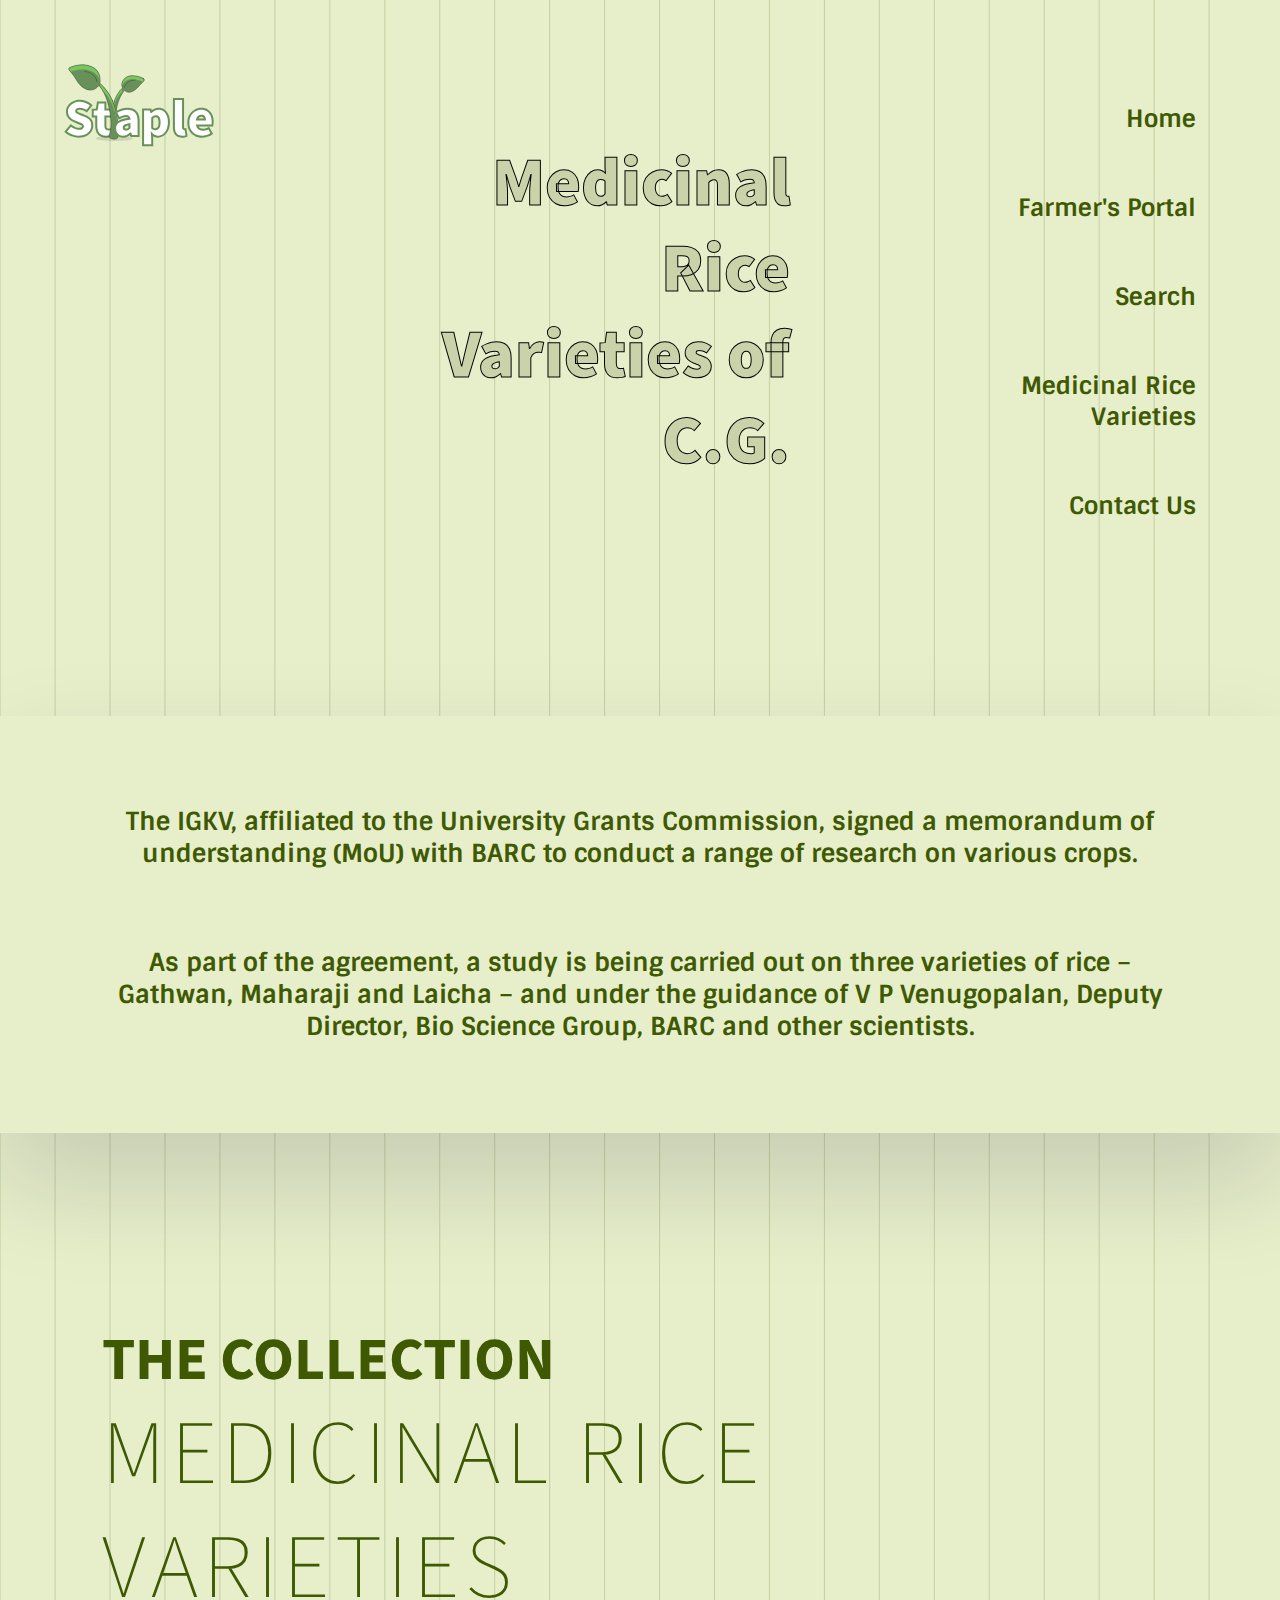
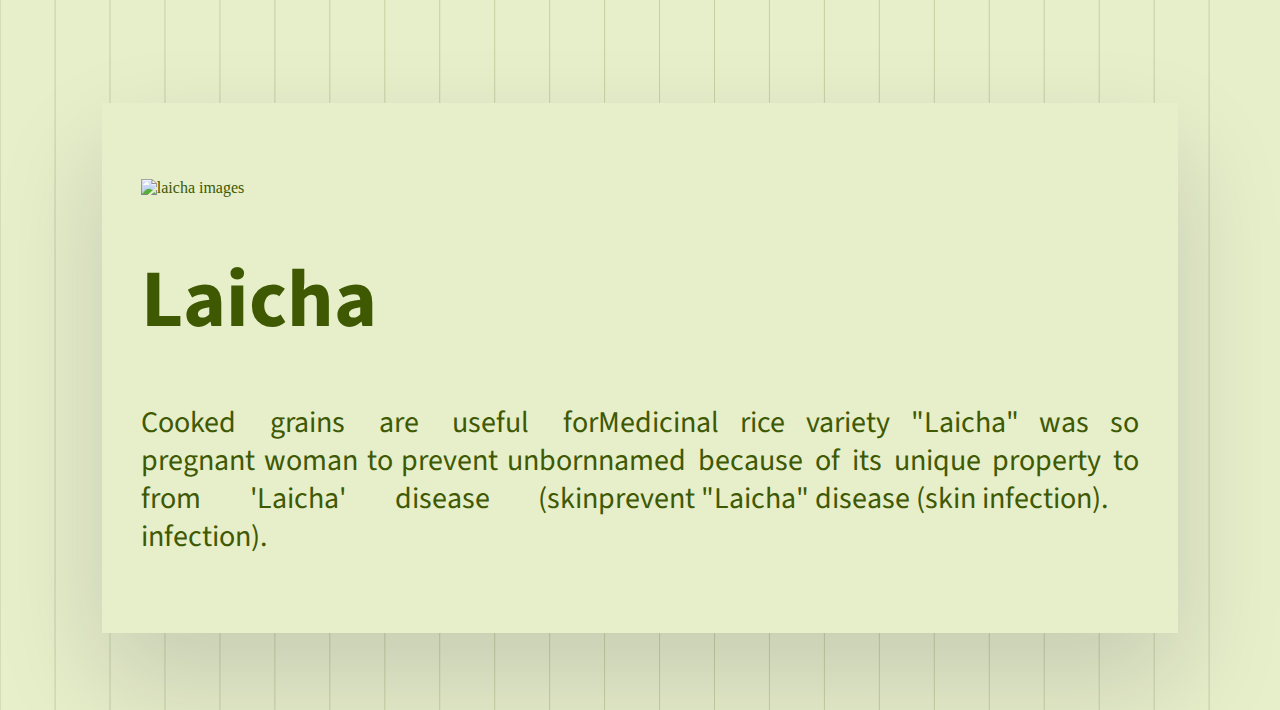
==== med-rice.html @ e038e4e7 "med-rice page working" ====
<!DOCTYPE html>
<html lang="en">
  <head>
    <meta charset="UTF-8" />
    <meta http-equiv="X-UA-Compatible" content="IE=edge" />
    <meta name="viewport" content="width=device-width, initial-scale=1.0" />
    <title>Medicinal Rice Varieties | Staple</title>
    <link rel="stylesheet" href="style.css" />
    <style>
      body {
        background: url(/images/med-rice-line-bg.svg);
        background-color: #e6eeca;
        background-size: 1210px;
        background-repeat: no-repeat;
      }
      main {
        background: url(images/med-rice-bg.jpeg);
        background-repeat: no-repeat;
        background-position-x: left;
        background-size: 700px 581px;
      }
      section:not(.med-rice-header, .med-rice-sec2) {
        background-color: #e6eeca;
      }
    </style>
  </head>
  <body>
    <main>
      <section class="med-rice-header">
        <img src="images/main-icon.svg" alt="main-icon" />
        <h1>Medicinal Rice Varieties of C.G.</h1>
        <nav class="med-rice-nav">
          <ul>
            <li><a href="#">Home</a></li>
            <li><a href="#">Farmer's Portal</a></li>
            <li><a href="#">Search</a></li>
            <li><a href="#">Medicinal Rice Varieties</a></li>
            <li><a href="#">Contact Us</a></li>
          </ul>
        </nav>
      </section>
      <section class="med-rice-sec1">
        <p>
          The IGKV, affiliated to the University Grants Commission, signed a
          memorandum of understanding (MoU) with BARC to conduct a range of
          research on various crops.
        </p>
        <p>
          As part of the agreement, a study is being carried out on three
          varieties of rice – Gathwan, Maharaji and Laicha – and under the
          guidance of V P Venugopalan, Deputy Director, Bio Science Group, BARC
          and other scientists.
        </p>
      </section>
      <section class="med-rice-sec2">
        <h3>The Collection</h3>
        <h2>Medicinal Rice Varieties</h2>
      </section>
      <article class="rice-collection">
        <img src="images/laicha.svg" alt="laicha images" style="max-width: 730px;"/>
        <h4>Laicha</h4>
        <div>
          <p>
            Cooked grains are useful for pregnant woman to prevent unborn from
            'Laicha' disease (skin infection).
          </p>
          <p>
            Medicinal rice variety "Laicha" was so named because of its unique
            property to prevent "Laicha" disease (skin infection).
          </p>
        </div>
      </article>

    </main>
  </body>
</html>
---- style.css ----
@import url("https://fonts.googleapis.com/css2?family=Sintony:wght@400;700&family=Source+Sans+Pro:wght@200;300;400;600;700;900&display=swap");

/* font-family: 'Sintony', sans-serif;
font-family: 'Source Sans Pro', sans-serif; */

:root {
  --text-color: #3e5902;
  --cream-bg: #eddbba;
  --text-font-sans-pro: "Source Sans Pro", sans-serif;
  --text-font-sintony: "Sintony", sans-serif;
  --green-bg: #cad2aa;
  --light-green-bg: #e6eeca;
}

* {
  margin: 0;
  padding: 0;
}

html {
  box-sizing: border-box;
  color: var(--text-color);
  overflow-x: hidden;
  scroll-behavior: smooth;
}

header {
  background-image: url(https://images.unsplash.com/photo-1621394988863-117a9fc6e77f?ixlib=rb-1.2.1&ixid=MnwxMjA3fDB8MHxwaG90by1wYWdlfHx8fGVufDB8fHx8&auto=format&fit=crop&w=1032&q=80);
  background-repeat: no-repeat;
  background-size: cover;
  background-position: center;
  padding: 70px 85px;
  margin-bottom: 5%;
}

.header {
  background: linear-gradient(
    152.97deg,
    rgba(255, 255, 255, 0.2) 0%,
    rgba(255, 255, 255, 0) 100%
  );
  backdrop-filter: blur(21px);
  border-radius: 16px;
  display: flex;
  justify-content: space-around;
  padding-left: 38px;
  padding-right: 0;
  align-items: flex-start;
}

.main-icon {
  flex-grow: 0.5;
  padding: 50px 30px;
}

.main-text {
  flex-grow: 4;
  align-self: center;
  margin: 0 auto;
}

.index-nav {
  background: linear-gradient(
    152.97deg,
    rgba(255, 255, 255, 0.2) 0%,
    rgba(255, 255, 255, 0) 100%
  );
  backdrop-filter: blur(21px);
  border-radius: 16px;
  flex-grow: 1;
  width: 207px;
  justify-items: right;
}

.index-nav ul,
.med-rice-nav ul,
.portal-header nav ul {
  display: grid;
  list-style: none;
  grid-gap: 58px;
  text-align: right;
  padding: 40px 20px 40px 0;
}

.index-nav a,
.med-rice-nav a,
.portal-header a {
  text-decoration: none;
  color: #ffffff;
  font-family: var(--text-font-sintony);
  font-style: normal;
  font-weight: 700;
  font-size: 23.5576px;
  line-height: 31px;
}

.index-nav a:hover,
.med-rice-nav a:hover,
.portal-header a:hover {
  font-size: 25px;
}

.index-sec-1 {
  font-family: var(--text-font-sintony);
  font-style: normal;
  font-weight: 700;
  font-size: 24.7231px;
  line-height: 32px;
  text-align: center;
  background: url(images/cg-map.svg);
  background-repeat: no-repeat;
  background-size: contain;
  background-position: 712px;
  padding: 15% 10%;
  margin-bottom: 10%;
}

.index-sec-1 p {
  padding: 3%;
  max-width: 800px;
}

.index-sec-2 {
  display: flex;
  justify-content: space-between;
  background-color: var(--cream-bg);
  padding: 5%;
  padding-right: 2%;
  font-family: var(--text-font-sans-pro);
}

.index-sec-2 div:first-child {
  padding-right: 5%;
}

.index-sec-2 h2 {
  font-style: normal;
  font-weight: 700;
  font-size: 60px;
  line-height: 75px;
  text-transform: uppercase;
}

.index-sec-2 h3 {
  font-style: normal;
  font-weight: 200;
  font-size: 100px;
  line-height: 126px;
  letter-spacing: 0.06em;
  text-transform: uppercase;
}

.index-sec-2 p {
  font-style: normal;
  font-weight: 300;
  font-size: 30px;
  line-height: 38px;
  text-align: justify;
  padding-top: 10%;
  max-width: 450px;
}

img[alt="benefits"] {
  min-width: 500px;
  height: auto;
  width: 100%;
}

img[alt="rice-bowl"] {
  position: absolute;
  top: 190px;
  left: 170px;
  width: 264px;
  height: auto;
  /* 
    use this with media queries
    top: 140px;
    left: 110px;
    width: 264px;
    height: auto; */
  animation-name: float;
  animation-timing-function: ease-in-out;
  animation-duration: 3s;
  animation-iteration-count: infinite;
}

@keyframes float {
  0% {
    transform: translate(0, 0px);
  }

  50% {
    transform: translate(0, 15px);
  }

  100% {
    transform: translate(0, -0px);
  }
}

.index-sec-2 div:last-child {
  position: relative;
}

.index-sec-3 {
  background-color: var(--cream-bg);
  font-family: var(--text-font-sans-pro);
  padding: 5% 0 10% 0;
}

.index-sec-3 div:first-child {
  background: url(images/med-rice-intro.svg);
  background-repeat: no-repeat;
  background-position-x: center;
  margin: auto;
  max-width: 787px;
  background-color: rgba(255, 255, 255, 0.2);
  display: grid;
  grid-gap: 50px;
  margin-bottom: 184px;
}

.index-sec-3 div:last-child {
  background: url(images/bhaji-intro.svg);
  background-repeat: no-repeat;
  background-position-x: right;
  background-position-y: bottom;
  background-size: contain;
  margin: auto;
  max-width: 787px;
  background-color: rgba(255, 255, 255, 0.2);
  display: grid;
  grid-gap: 50px;
}

.index-sec-3 div:first-child p:first-child {
  font-style: normal;
  font-weight: 700;
  font-size: 24.72px;
  line-height: 32px;
  text-align: center;
  font-family: var(--text-font-sintony);
  padding: 0 5%;
  padding-top: 800px;
}

.index-sec-3 div:last-child p:first-child {
  font-style: normal;
  font-weight: 700;
  font-size: 25px;
  line-height: 31px;
  text-align: center;
  max-width: 405px;
  font-family: var(--text-font-sans-pro);
  padding: 0 5%;
  padding-top: 116px;
}

.index-sec-3 div:first-child p:nth-child(2) {
  font-style: normal;
  font-weight: 700;
  font-size: 25px;
  line-height: 31px;
  text-align: center;
  font-family: var(--text-font-sans-pro);
  padding: 100px 8% 130px 8%;
}

.index-sec-3 div:last-child p:nth-child(2) {
  font-style: normal;
  font-weight: 700;
  font-size: 25px;
  line-height: 31px;
  max-width: 305px;
  text-align: center;
  font-family: var(--text-font-sans-pro);
  padding: 82px 5% 130px 5%;
}

.index-sec-3-btn {
  margin: auto;
  padding-bottom: 130px;
}

.index-sec-3-btn button:hover {
  cursor: pointer;
  opacity: 80%;
}

.index-sec-3-btn button,
.index-sec-4 button,
.index-sec-5 button {
  font-style: normal;
  font-weight: 700;
  font-size: 25px;
  line-height: 31px;
  text-align: center;
  font-family: var(--text-font-sans-pro);
  color: #d9c5a0;
  background: var(--text-color);
  border: 1px solid #000000;
  border-radius: 66px;
  padding: 20px 30px;
}

.index-sec-4 {
  background: url(images/portal-intro.svg);
  background-color: var(--green-bg);
  background-repeat: no-repeat;
  background-position: center;
  background-size: contain;
  border-top: 79px solid #cad2aa;
  border-bottom: 97px solid #cad2aa;
}

.index-sec-4 div {
  background-color: var(--light-green-bg);
  width: fit-content;
  margin-left: 8%;
  margin-top: 20%;
  height: 353px;
}

.index-sec-4 h6 {
  font-style: normal;
  font-weight: 700;
  font-size: 70.8px;
  line-height: 89px;
  text-align: center;
  font-family: var(--text-font-sans-pro);
  padding: 52px 49px 20px 49px;
  max-width: 292px;
}

.index-sec-4 a {
  margin: auto;
  margin-bottom: 37px;
}

.index-sec-4-btn button:hover {
  opacity: 80%;
  cursor: pointer;
}

.index-sec-4-btn {
  padding-left: 135px;
}

.vl {
  border-left: 1px solid black;
  height: 190px;
  position: relative;
  left: 50%;
  margin-left: -3px;
  top: 0;
}

.index-sec-5 {
  margin: auto;
  padding: 0 10%;
}

.index-sec-5 h5 {
  font-style: normal;
  font-family: var(--text-font-sans-pro);
  text-align: center;
  padding: 5% 0;
  font-weight: 200;
  font-size: 100px;
  line-height: 126px;
  letter-spacing: 0.06em;
  text-transform: uppercase;
}

.index-sec-5 article {
  width: 434px;
}

.index-sec-5 article p {
  font-style: normal;
  font-weight: 300;
  font-size: 30px;
  line-height: 38px;
  text-align: justify;
  font-family: var(--text-font-sans-pro);
  padding-bottom: 48px;
}

.contact-form {
  display: flex;
  gap: 15%;
  padding-bottom: 5%;
}

input {
  background: transparent;
  border: none;
  border-bottom: 1px solid black;
  outline: none;
  padding: 9%;
  font-size: large;
  width: 411px;
  display: block;
  /* margin-bottom: 3%; */
}

::placeholder {
  font-style: normal;
  font-weight: 300;
  font-size: 20px;
  line-height: 25px;
  letter-spacing: 0.06em;
  text-transform: uppercase;
  font-family: var(--text-font-sans-pro);
}

.index-sec-5 button:hover {
  cursor: pointer;
  opacity: 80%;
}

.contact-form button {
  padding-top: 5%;
  margin-top: 10%;
  float: right;
}

.index-sec-5 article strong {
  font-style: normal;
  font-weight: 700;
  font-size: 24.8px;
  line-height: 31px;
  text-transform: lowercase;
  font-family: var(--text-font-sans-pro);
}

.footer {
  background-color: var(--light-green-bg);
  border-top: 1px solid black;
}

.footer img {
  display: block;
  margin-left: auto;
  margin-right: auto;
  padding: 5% 0;
}

.footer div {
  display: flex;
  justify-content: space-around;
  padding: 0 0 5% 0;
}

.footer div a {
  font-style: normal;
  font-weight: 700;
  font-size: 24.8px;
  line-height: 31px;
  text-decoration-line: underline;
  text-transform: lowercase;
  font-family: var(--text-font-sans-pro);
  text-decoration: none;
  color: var(--text-color);
}

.footer div a:hover {
  text-decoration: underline;
}

/* medicinal rice varieties page */

.med-rice-header {
  display: flex;
  justify-content: space-between;
  align-items: flex-start;
  padding: 5%;
}

.med-rice-header h1 {
  font-style: normal;
  width: 355px;
  font-weight: 900;
  font-size: 68.7269px;
  line-height: 86px;
  text-align: right;
  -webkit-text-stroke: 1px #000000;
  font-family: "Source Sans Pro", sans-serif;
  color: #cad2aa;
  align-self: center;
}

.med-rice-nav ul li a {
  color: var(--text-color);
}

.med-rice-nav {
  width: 207px;
  justify-items: right;
}

.med-rice-sec1 {
  box-shadow: rgba(17, 12, 46, 0.15) 0px 48px 100px 0px;
  margin-bottom: 190px;
  margin-top: 90px;
}

.med-rice-sec1 p {
  font-style: normal;
  font-weight: 700;
  font-size: 24.72px;
  line-height: 32px;
  text-align: center;
  font-family: var(--text-font-sintony);
  max-width: 1085px;
  padding: 3%;
  margin: auto;
}

.med-rice-sec1 p:first-child {
  padding-top: 90px;
}

.med-rice-sec1 p:last-child {
  padding-bottom: 90px;
}

.med-rice-sec2 h3 {
  font-style: normal;
  font-weight: 700;
  font-size: 60px;
  line-height: 75px;
  text-transform: uppercase;
  font-family: var(--text-font-sans-pro);
  color: #3e5902;
  padding: 0 8%;
}

.med-rice-sec2 h2 {
  font-style: normal;
  font-weight: 200;
  font-size: 90.5863px;
  line-height: 114px;
  font-family: var(--text-font-sans-pro);
  letter-spacing: 0.06em;
  text-transform: uppercase;
  padding: 0 8%;
}

.rice-collection {
  background-color: #e6eeca;
  padding: 6% 3%;
  margin: 6% 8%;
  box-shadow: rgba(17, 12, 46, 0.15) 0px 48px 100px 0px;
  display: flex;
  flex-direction: column;
  /* align-items: center; */
}

.rice-collection h4 {
  font-style: normal;
  font-weight: 700;
  font-size: 81.711px;
  line-height: 103px;
  font-family: var(--text-font-sans-pro);
  margin: 52px 0;
}

.rice-collection div {
  display: flex;
}

.rice-collection p {
  font-style: normal;
  font-weight: 400;
  font-size: 30px;
  line-height: 38px;
  text-align: justify;
  font-family: var(--text-font-sans-pro);
}

/* .med-rice-main-img {
    display: block;
    margin-left: auto;
    margin-right: auto;
    padding: 30% 0 5% 0;
} */

/* portal page */

.portal-header {
  display: flex;
  justify-content: space-around;
  padding: 3%;
}

.portal-header a {
  color: var(--text-color);
}

.portal-nav {
  width: 207px;
  justify-items: right;
}

img[alt="portal-intro"] {
  max-width: 100%;
  height: auto;
}

.portal-header img:first-child {
  align-self: flex-start;
}

.portal-info {
  font-style: normal;
  font-weight: 300;
  font-size: 30px;
  line-height: 38px;
  text-align: justify;
  color: var(--text-color);
  font-family: var(--text-font-sans-pro);
  padding: 100px 208px;
}

/* leafy vegetables page  */

/* .leaf-veg-sec1, .leaf-veg-sec2 {
    background-color: #F1E2C8;
    max-width: 787px;
    margin-top: 500px;
    margin-left: 15%;
}

.leaf-veg-sec2{
    margin-top: 178px;
    background: url(images/leaf-veg-sec2-pic.svg);
    background-repeat: no-repeat;
    background-color: #F1E2C8;

}

.leaf-veg-sec1 p:first-child {
    font-style: normal;
    font-weight: 700;
    font-size: 30px;
    line-height: 38px;
    font-family: var(--text-font-sans-pro);
    padding: 5%;
}

.leaf-veg-sec1 p:nth-child(2) {
    font-family: var(--text-font-sans-pro);
    font-style: normal;
    font-weight: 900;
    font-size: 100px;
    line-height: 126px;
    padding: 0 5%;
}

.leaf-veg-sec1 p:nth-child(3),
.leaf-veg-sec1 p:nth-child(4) {
    font-style: normal;
    font-weight: 400;
    font-size: 30px;
    line-height: 38px;
    font-family: var(--text-font-sans-pro);
    padding: 0 5% 5% 5%;
    max-width: 571px;
}

.leaf-veg-sec2 p{
    font-style: normal;
font-weight: 600;
font-size: 30px;
line-height: 54px;
font-family: var(--text-font-sans-pro);
padding: 140px 2% 140px 37%;
max-width: 420px;
} */
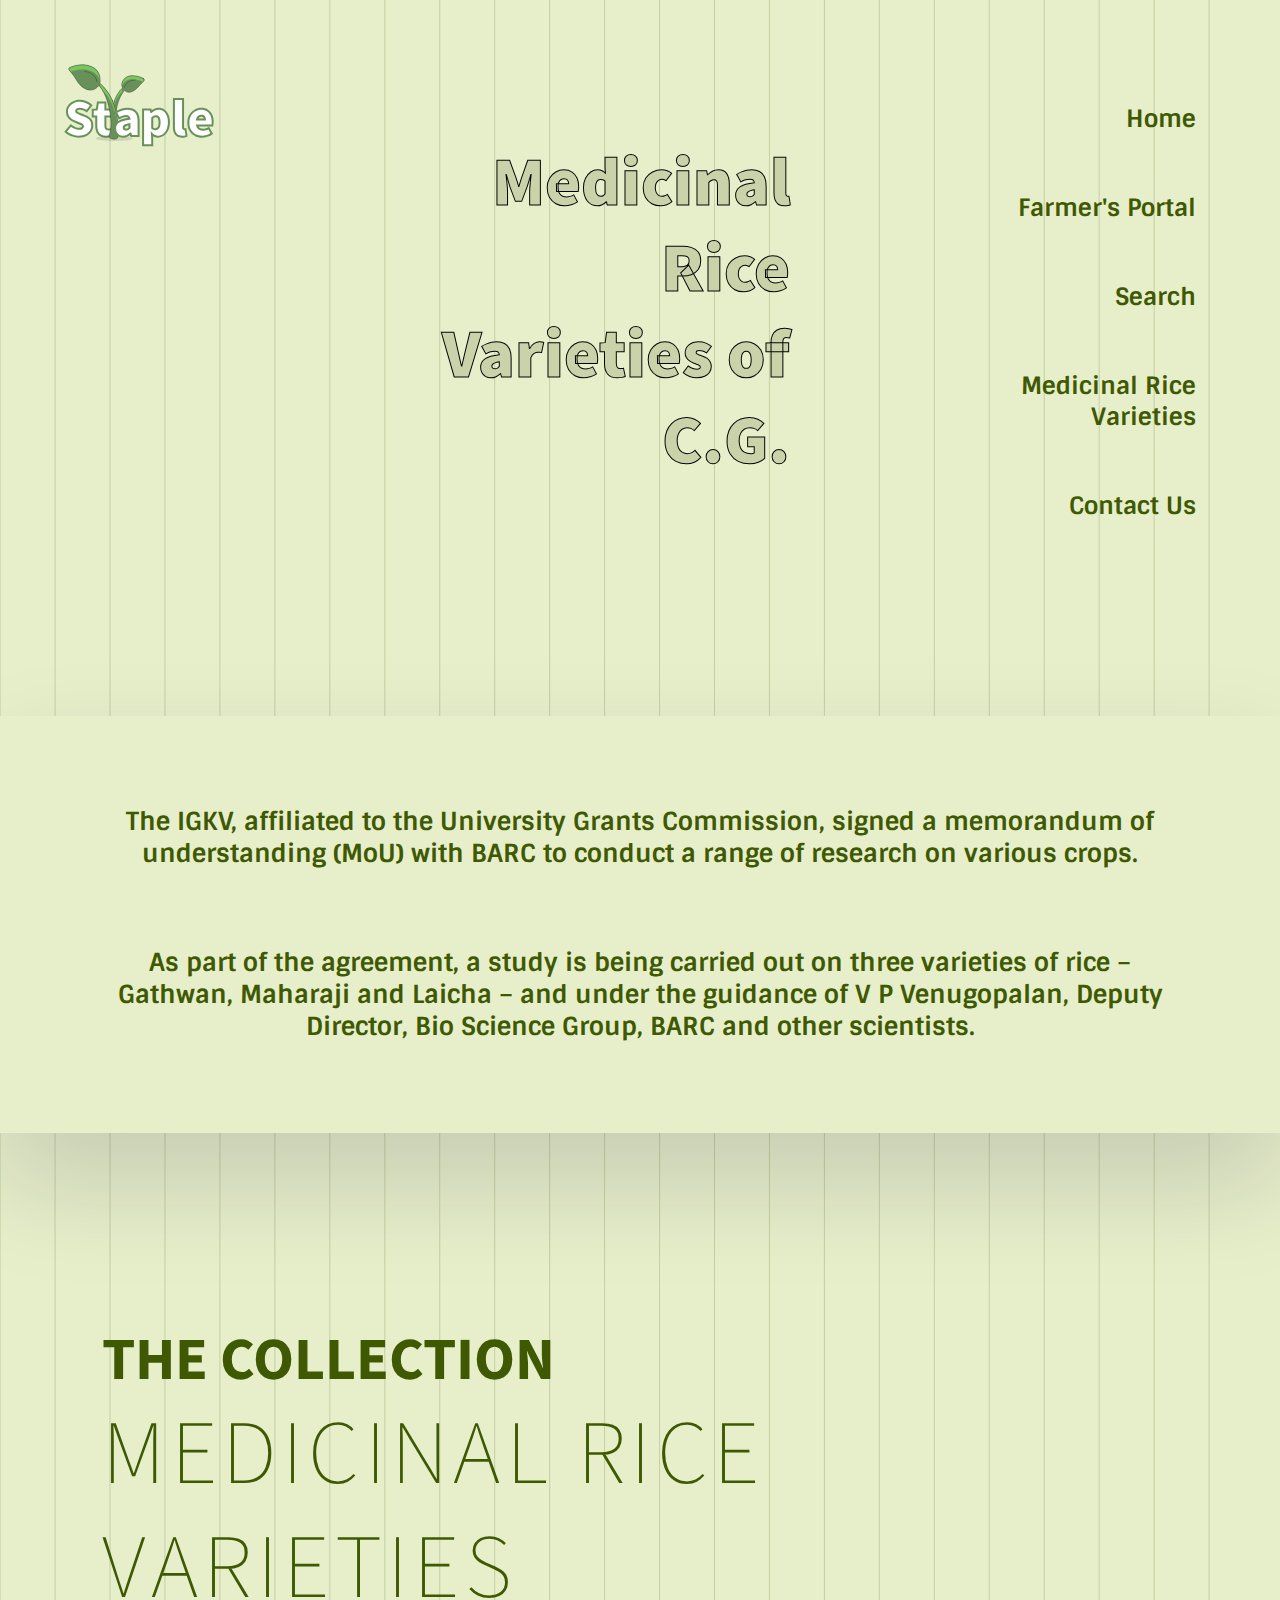
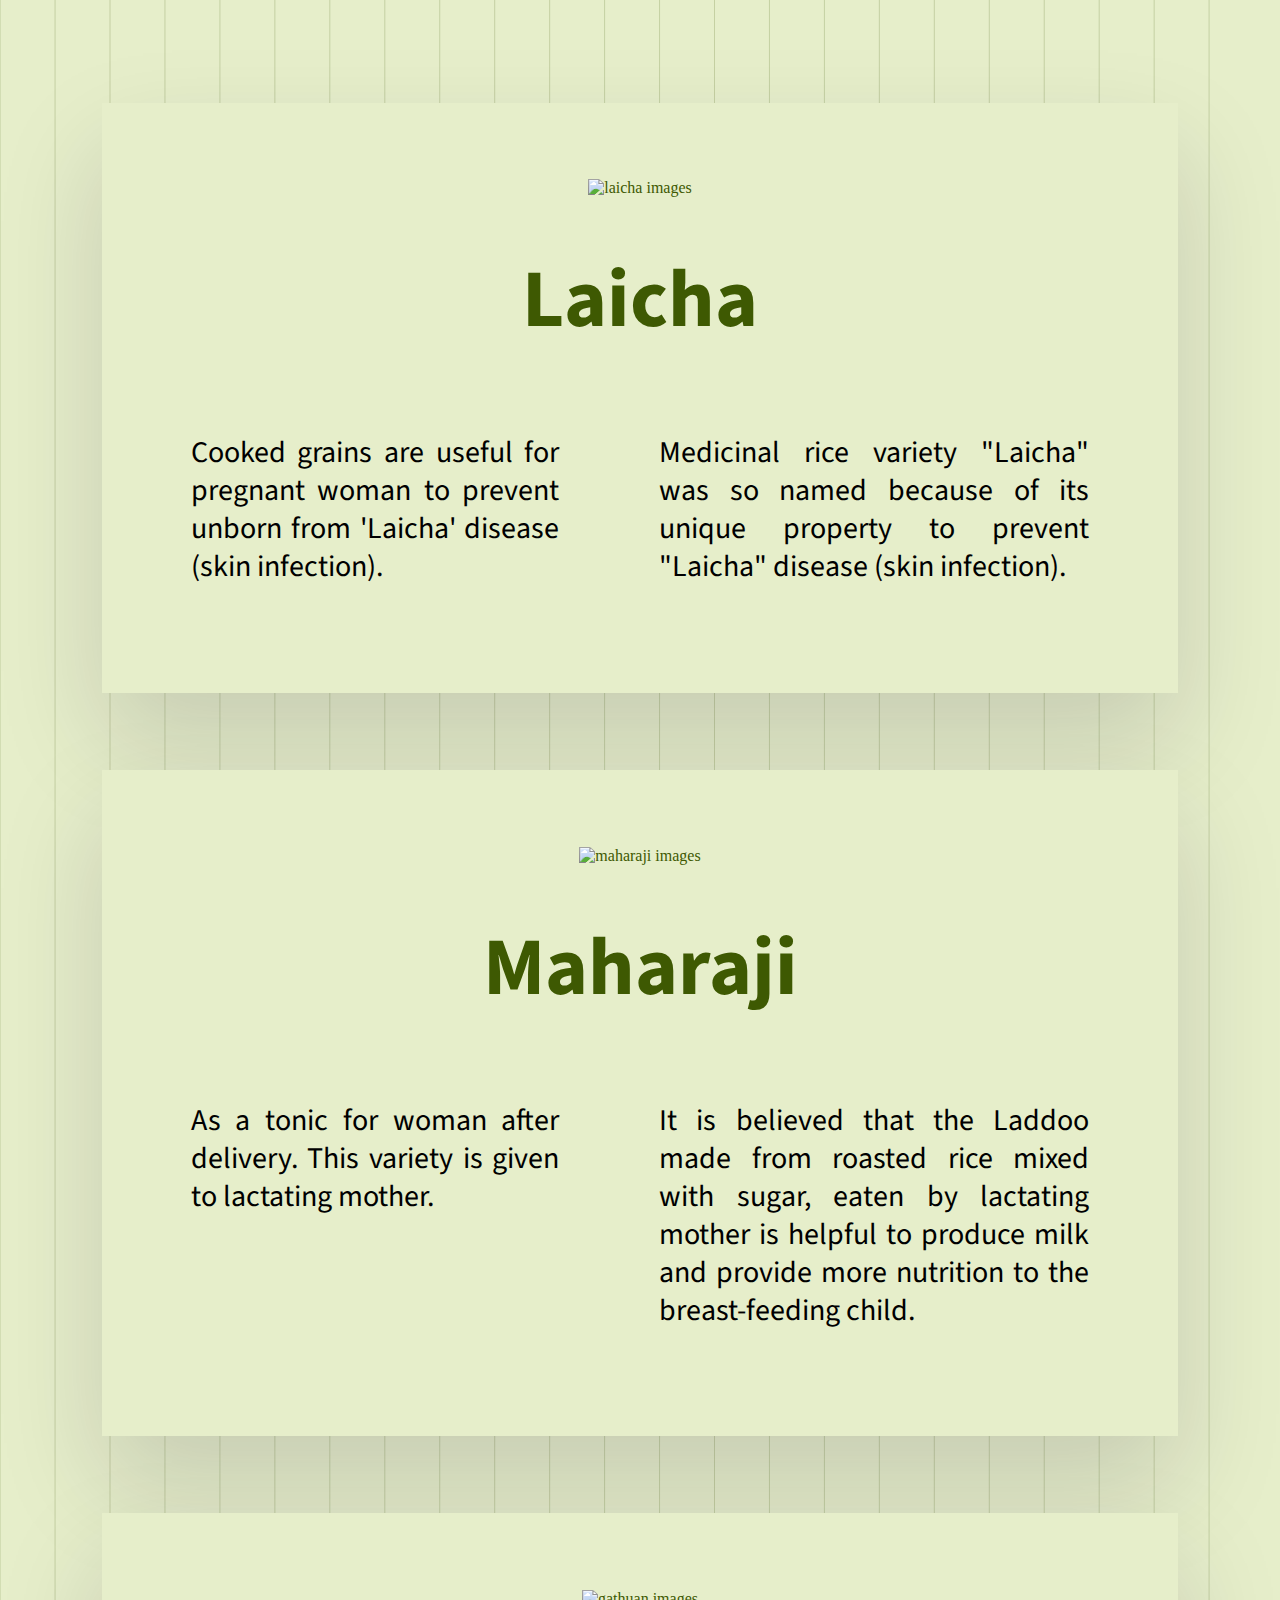
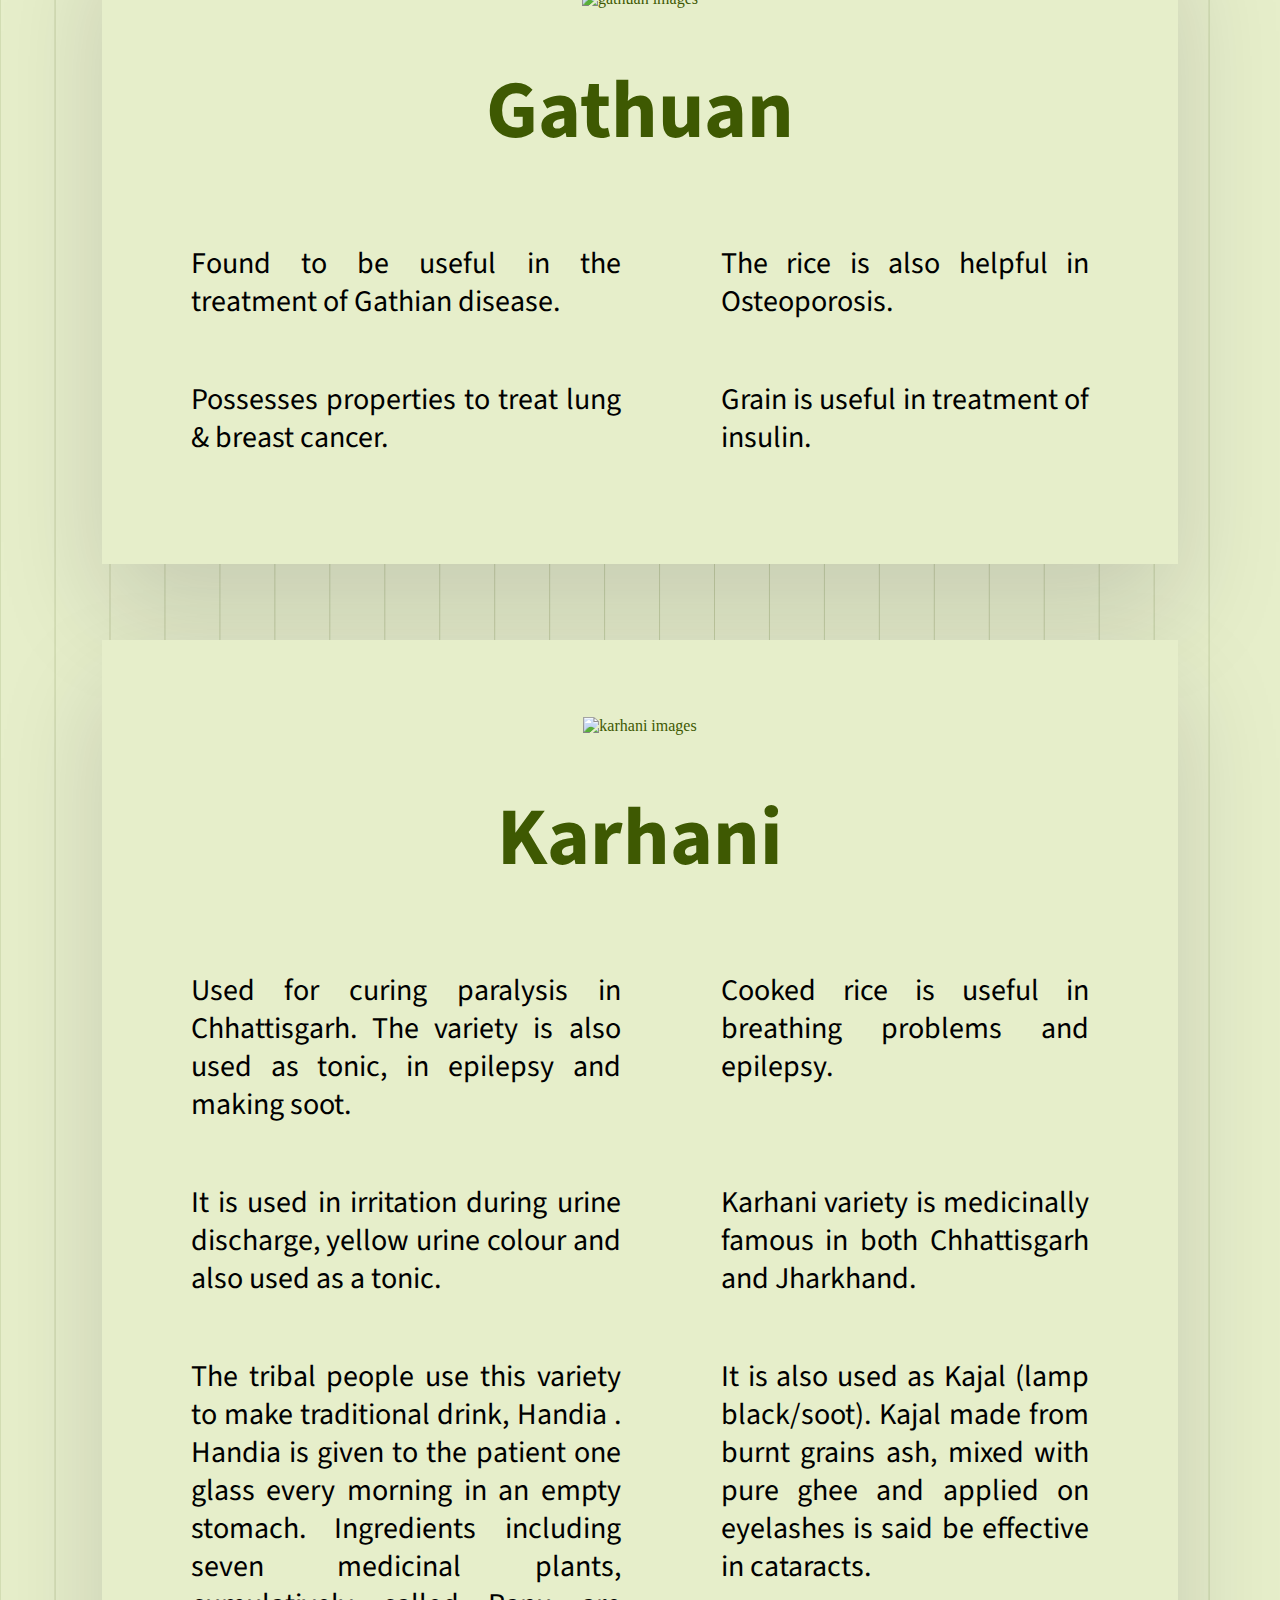
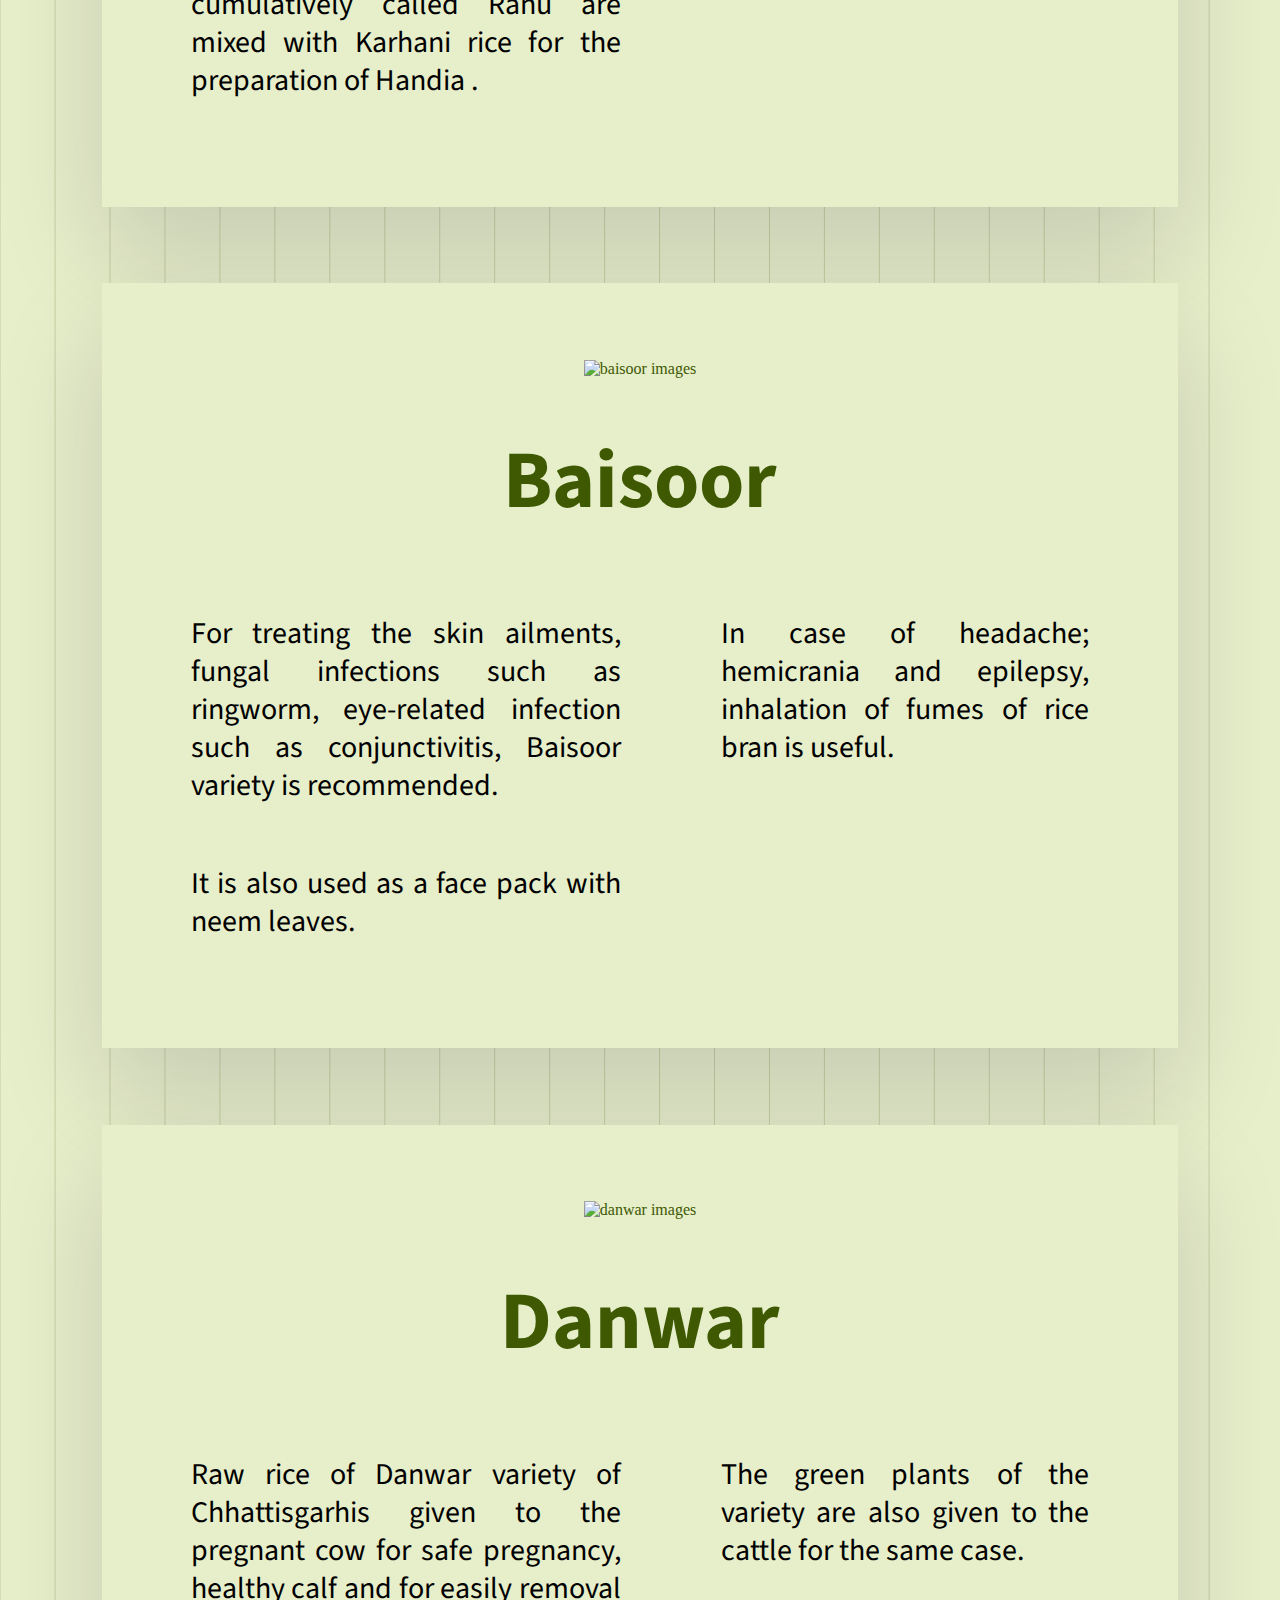
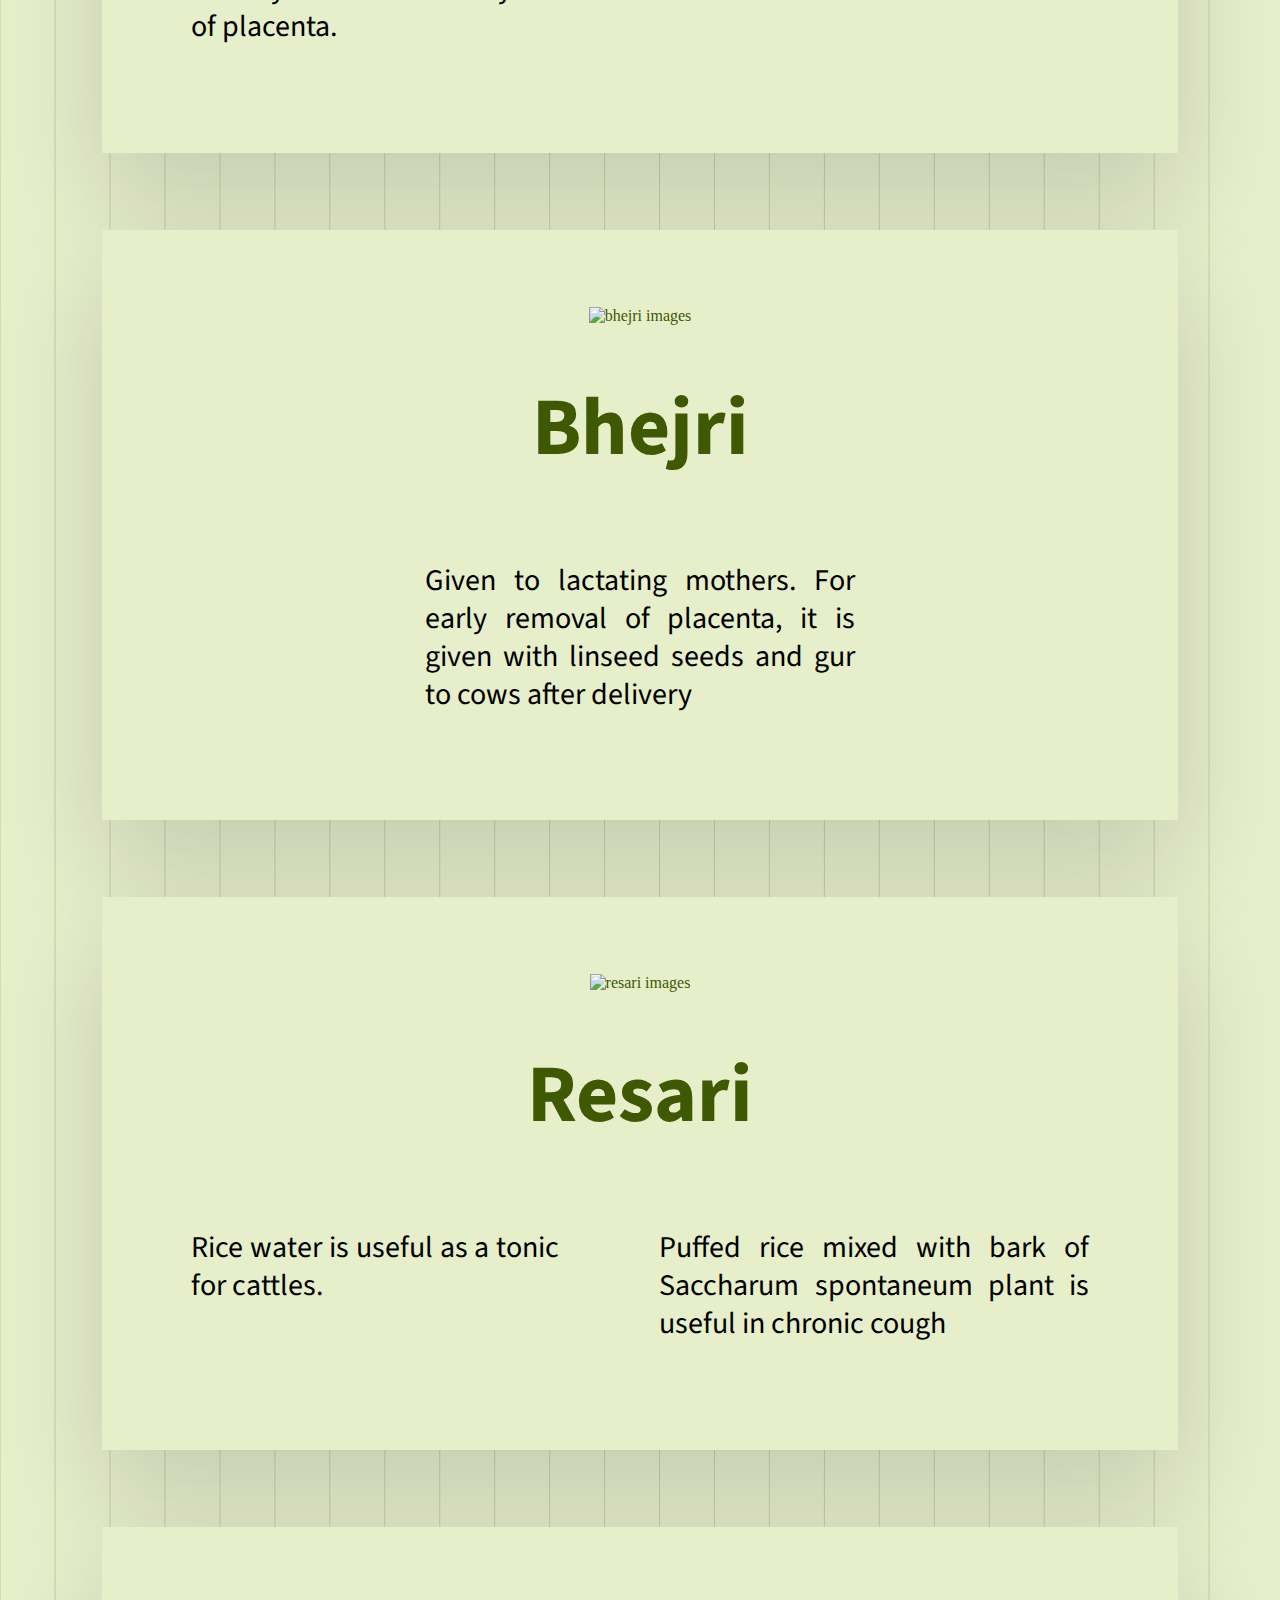
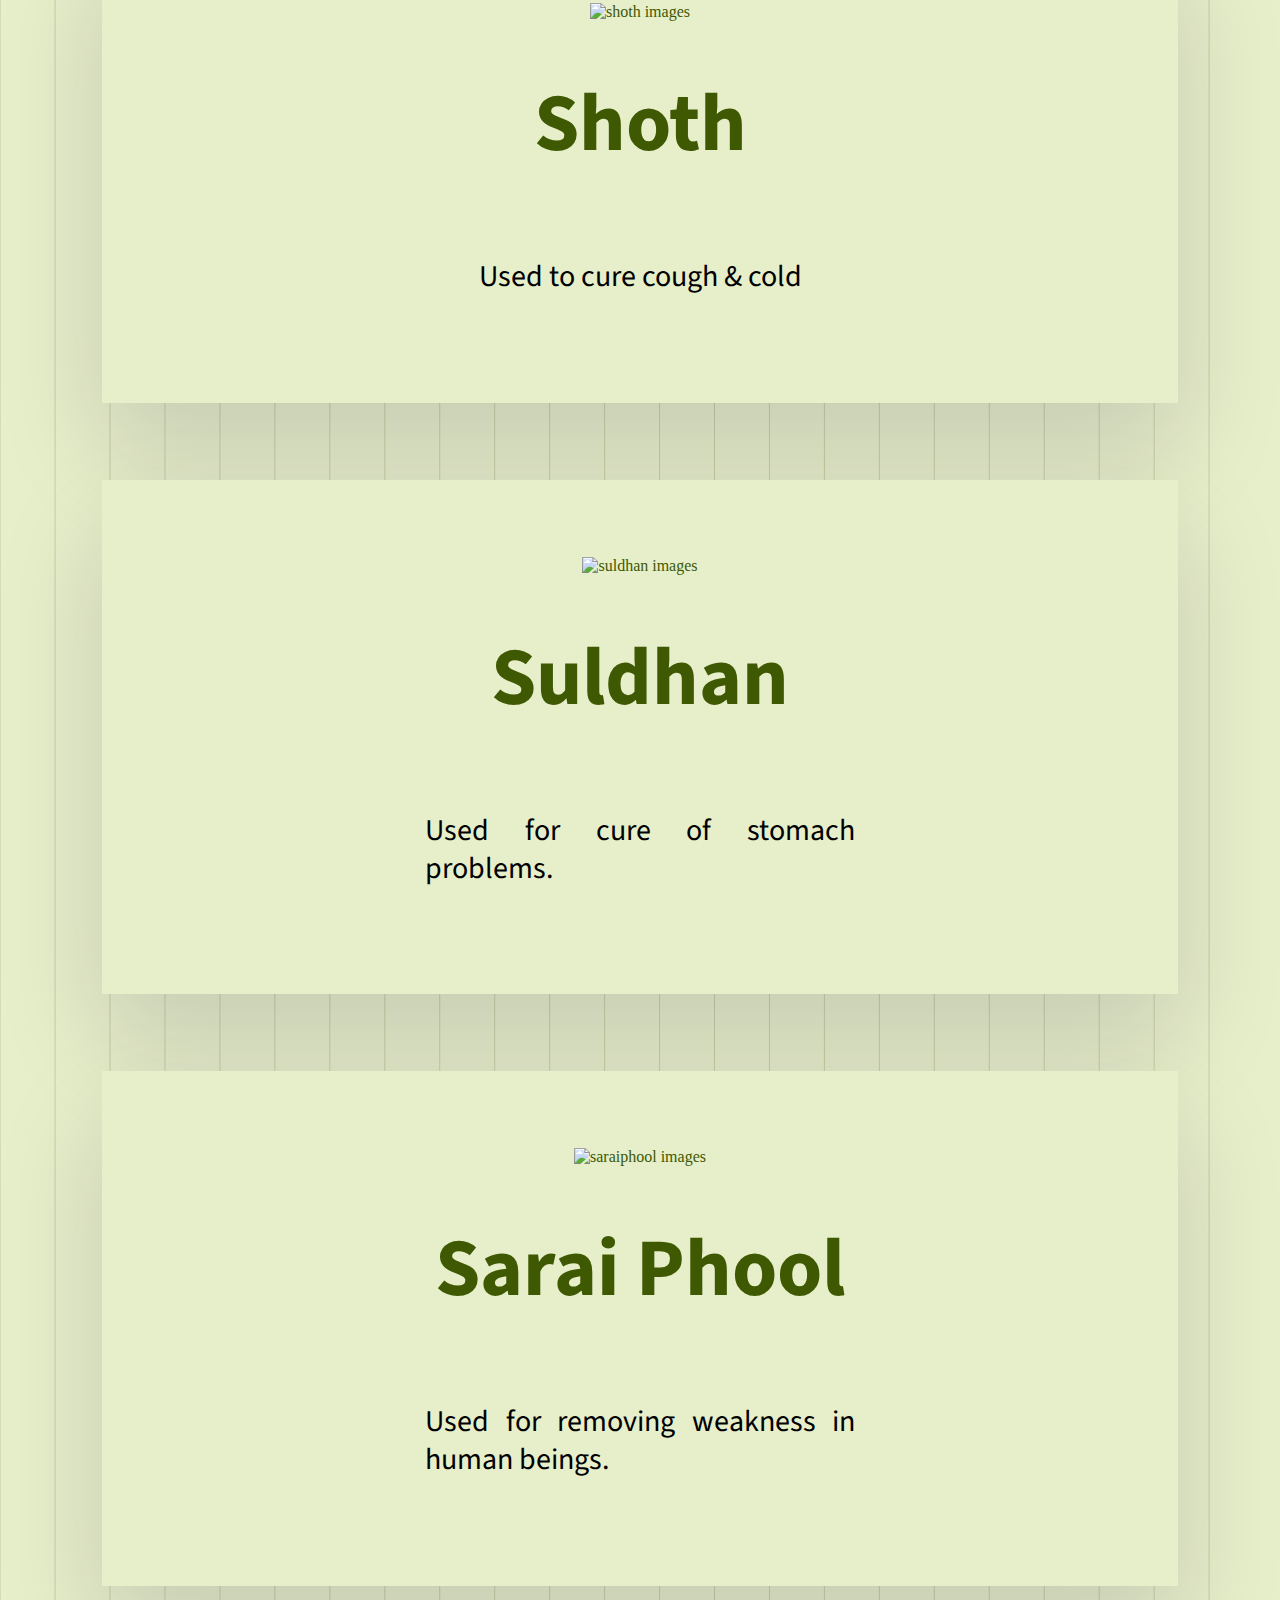
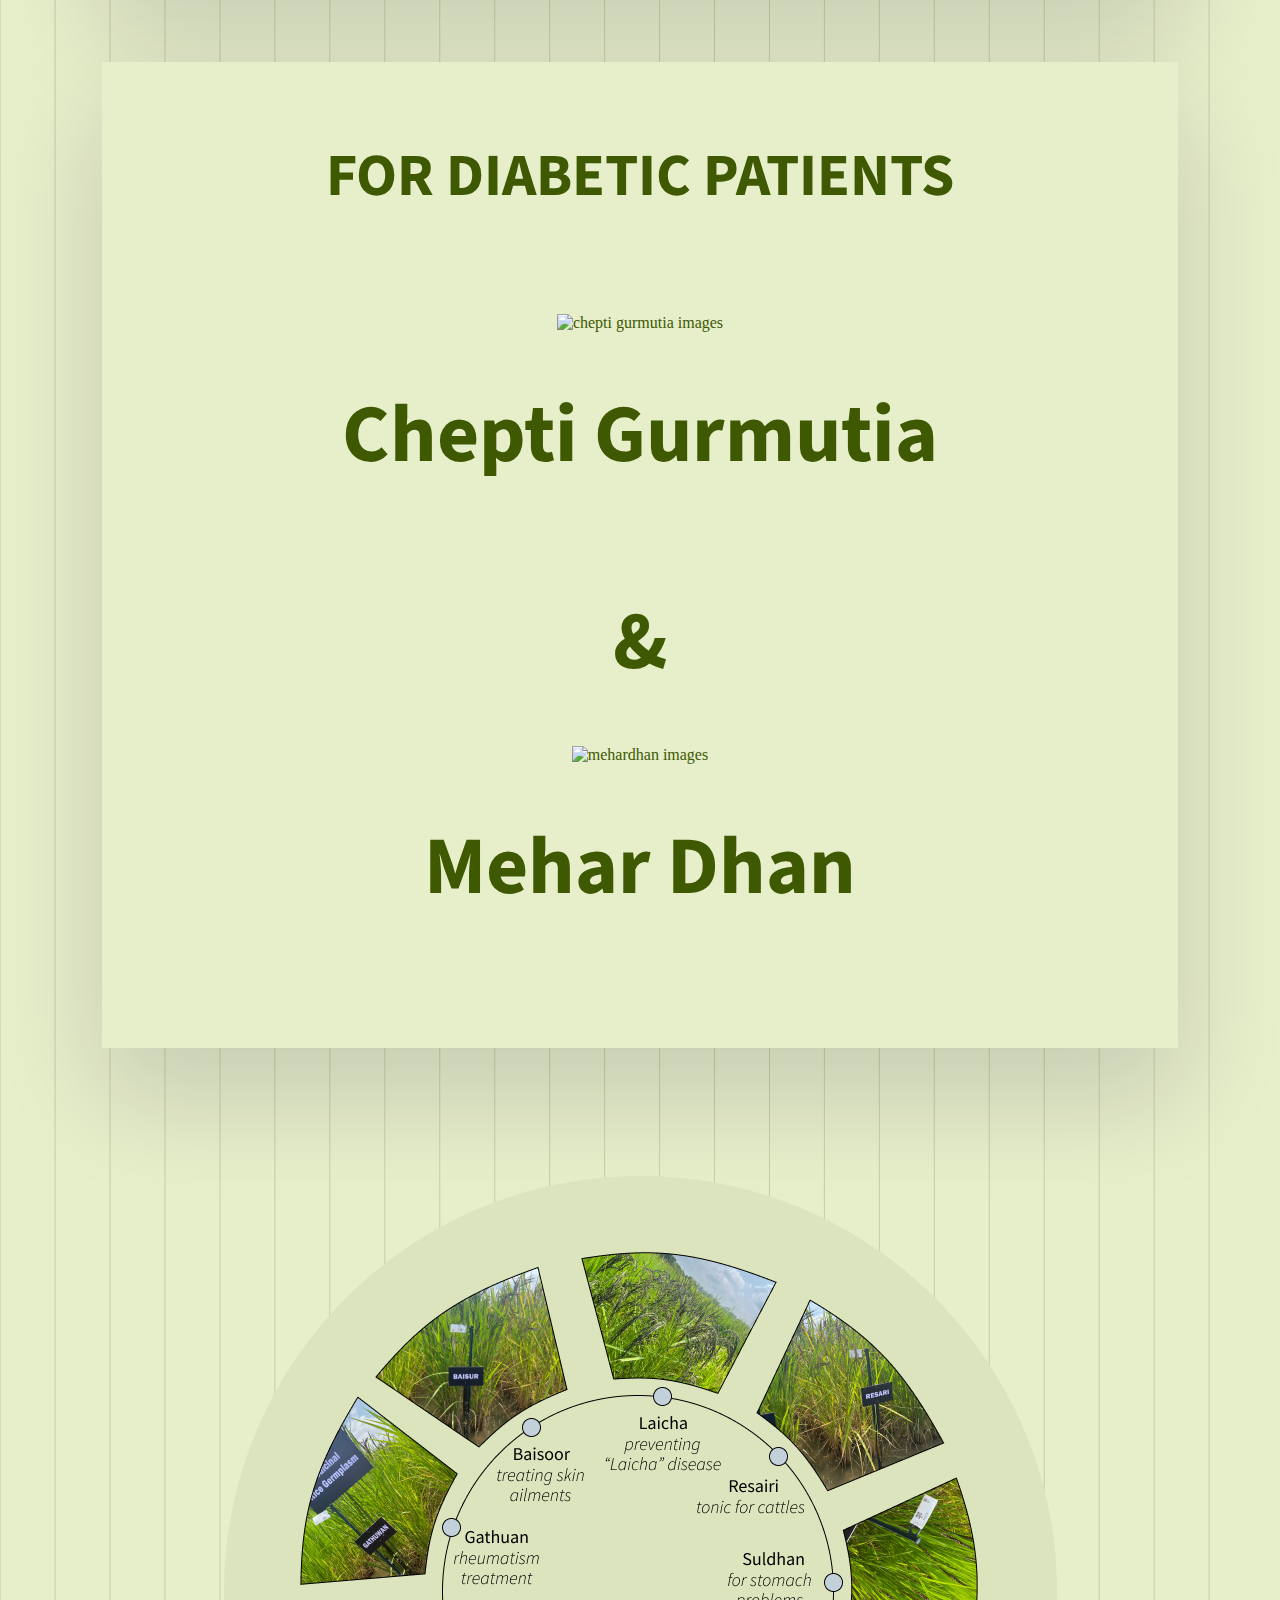
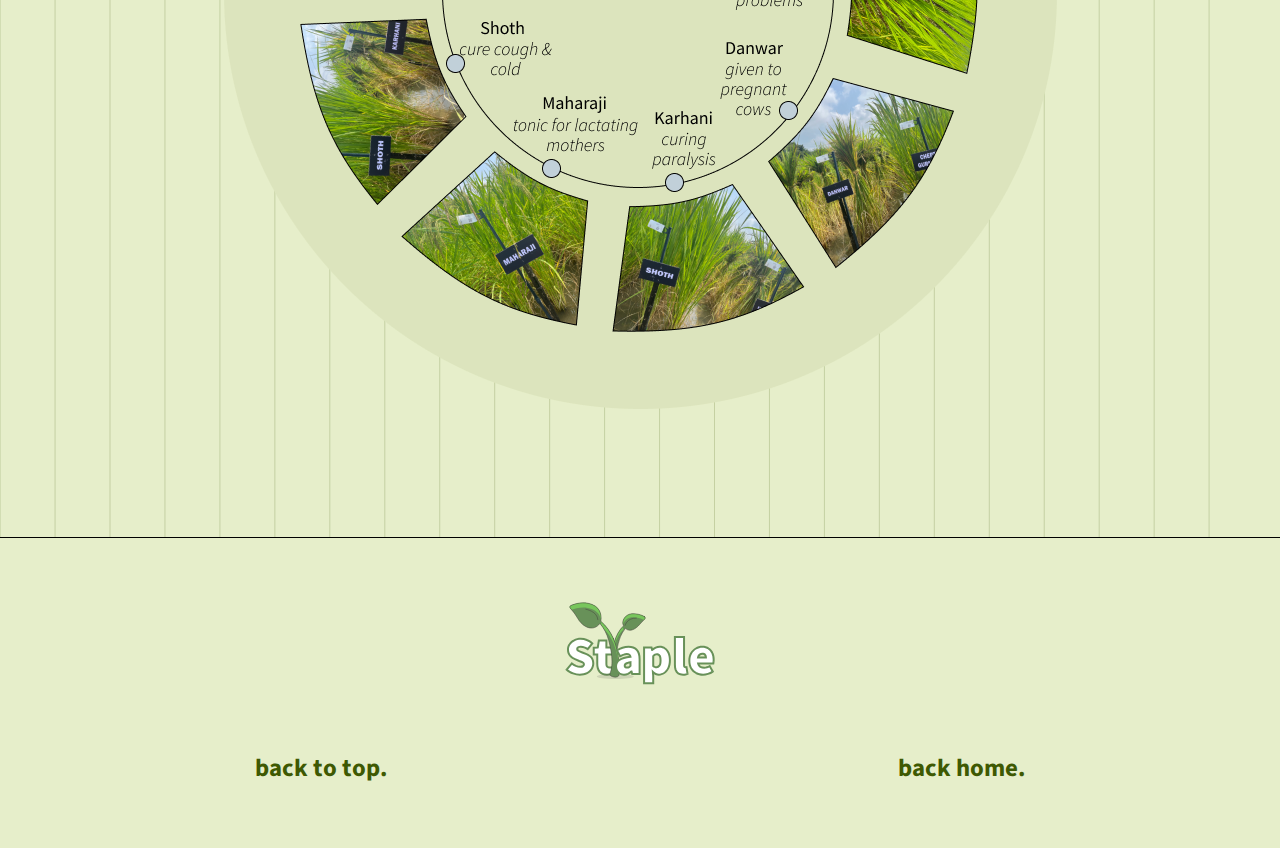
==== commit a9d4a621: "completed the med-rice page" ====
--- a/med-rice.html
+++ b/med-rice.html
@@ -19,7 +19,7 @@
         background-position-x: left;
         background-size: 700px 581px;
       }
-      section:not(.med-rice-header, .med-rice-sec2) {
+      section:not(.med-rice-header, .med-rice-sec2, .rice-circle) {
         background-color: #e6eeca;
       }
     </style>
@@ -56,8 +56,9 @@
         <h3>The Collection</h3>
         <h2>Medicinal Rice Varieties</h2>
       </section>
-      <article class="rice-collection">
-        <img src="images/laicha.svg" alt="laicha images" style="max-width: 730px;"/>
+
+      <article class="rice-collection">
+        <img src="images/laicha.svg" alt="laicha images" />
         <h4>Laicha</h4>
         <div>
           <p>
@@ -70,6 +71,161 @@
           </p>
         </div>
       </article>
+
+      <article class="rice-collection">
+        <img src="images/maharaji.svg" alt="maharaji images" />
+        <h4>Maharaji</h4>
+        <div>
+          <p>
+            As a tonic for woman after delivery. This variety is given to
+            lactating mother.
+          </p>
+          <p>
+            It is believed that the Laddoo made from roasted rice mixed with
+            sugar, eaten by lactating mother is helpful to produce milk and
+            provide more nutrition to the breast-feeding child.
+          </p>
+        </div>
+      </article>
+
+      <article class="rice-collection">
+        <img src="images/gathuan.svg" alt="gathuan images" />
+        <h4>Gathuan</h4>
+        <div>
+          <p>Found to be useful in the treatment of Gathian disease.</p>
+          <p>The rice is also helpful in Osteoporosis.</p>
+        </div>
+        <div>
+          <p>Possesses properties to treat lung & breast cancer.</p>
+          <p>Grain is useful in treatment of insulin.</p>
+        </div>
+      </article>
+
+      <article class="rice-collection">
+        <img src="images/karhani.svg" alt="karhani images" />
+        <h4>Karhani</h4>
+        <div>
+          <p>
+            Used for curing paralysis in Chhattisgarh. The variety is also used
+            as tonic, in epilepsy and making soot.
+          </p>
+          <p>Cooked rice is useful in breathing problems and epilepsy.</p>
+        </div>
+        <div>
+          <p>
+            It is used in irritation during urine discharge, yellow urine colour
+            and also used as a tonic.
+          </p>
+          <p>
+            Karhani variety is medicinally famous in both Chhattisgarh and Jharkhand.
+          </p>
+        </div>
+        <div>
+          <p>
+            The tribal people use this variety to make traditional drink, Handia
+            . Handia is given to the patient one glass every morning in an empty
+            stomach. Ingredients including seven medicinal plants, cumulatively
+            called Ranu are mixed with Karhani rice for the preparation of
+            Handia .
+          </p>
+          <p>
+            It is also used as Kajal (lamp black/soot). Kajal made from burnt
+            grains ash, mixed with pure ghee and applied on eyelashes is said be
+            effective in cataracts.
+          </p>
+        </div>
+      </article>
+
+      <article class="rice-collection">
+        <img src="images/baisoor.svg" alt="baisoor images" />
+        <h4>Baisoor</h4>
+        <div>
+          <p>
+            For treating the skin ailments, fungal infections such as ringworm,
+            eye-related infection such as conjunctivitis, Baisoor variety is
+            recommended.
+          </p>
+          <p>
+            In case of headache; hemicrania and epilepsy, inhalation of fumes of
+            rice bran is useful.
+          </p>
+        </div>
+        <p style="max-width: 430px;">It is also used as a face pack with neem leaves.</p>
+      </article>
+
+      <article class="rice-collection">
+        <img src="images/danwar.svg" alt="danwar images" />
+        <h4>Danwar</h4>
+        <div>
+          <p>Raw rice of
+            Danwar variety of Chhattisgarhis given to the pregnant cow for safe pregnancy, healthy calf and for easily removal of placenta.</p>
+            <p>The green plants of the variety are also given to the cattle for the same case.</p>
+        </div>
+      </article>
+
+      <article class="rice-collection">
+        <img src="images/bhejri.svg" alt="bhejri images" />
+        <h4>Bhejri</h4>
+        <div>
+          <p>Given to lactating mothers. For early removal of placenta, it is given with linseed seeds and gur to
+            cows after delivery</p>
+        </div>
+      </article>
+
+      <article class="rice-collection">
+        <img src="images/resari.svg" alt="resari images" />
+        <h4>Resari</h4>
+        <div>
+          <p>Rice water is useful as a tonic for cattles.</p>
+          <p>Puffed rice mixed with bark
+            of Saccharum spontaneum plant is useful in chronic cough</p>
+        </div>
+      </article>
+
+      <article class="rice-collection">
+        <img src="images/shoth.svg" alt="shoth images" />
+        <h4>Shoth</h4>
+        <div>
+          <p>Used to cure cough & cold</p>
+        </div>
+      </article>
+
+      <article class="rice-collection">
+        <img src="images/suldhan.svg" alt="suldhan images" />
+        <h4>Suldhan</h4>
+        <div>
+          <p>Used for cure of stomach problems.</p>
+        </div>
+      </article>
+
+      <article class="rice-collection">
+        <img src="images/saraiphool.svg" alt="saraiphool images" />
+        <h4>Sarai Phool</h4>
+        <div>
+          <p>Used for removing weakness in human beings.</p>
+        </div>
+      </article>
+
+      <article class="rice-collection">
+        <h5>For Diabetic Patients</h5>
+        <img src="images/cheptigurmutia.svg" alt="chepti gurmutia images">
+        <h4>Chepti Gurmutia</h4>
+        <h4>&</h4>
+        <img src="/images/mehardhan.svg" alt="mehardhan images">
+        <h4>Mehar Dhan</h4>
+      </article>
+
+      <section class="rice-circle">
+        <img src="images/rice-circle.png" alt="all-rice-types">
+      </section>
+
+      <section class="footer">
+        <img src="images/main-icon.svg" alt="main-icon" />
+        <div>
+          <a href="#top">back to top.</a>
+          <a href="#">back home.</a>
+        </div>
+      </section>
 
     </main>
   </body>
--- a/style.css
+++ b/style.css
@@ -564,10 +564,12 @@
   line-height: 103px;
   font-family: var(--text-font-sans-pro);
   margin: 52px 0;
-}
-
-.rice-collection div {
-  display: flex;
+  text-align: center;
+}
+
+.rice-collection div{
+  display: flex;
+  justify-content: center;
 }
 
 .rice-collection p {
@@ -577,6 +579,38 @@
   line-height: 38px;
   text-align: justify;
   font-family: var(--text-font-sans-pro);
+  max-width: 430px;
+  margin: 3% 5%;
+  color: #000000;
+}
+
+.rice-collection img {
+  max-width: 100%;
+  margin: auto;
+  height: auto;
+}
+
+.rice-collection h5{
+  font-style: normal;
+font-weight: 700;
+font-size: 60px;
+line-height: 75px;
+text-transform: uppercase;
+font-family: var(--text-font-sans-pro);
+text-align: center;
+margin-bottom: 100px;
+}
+
+.rice-circle{
+  display: flex;
+  justify-content: center;
+  margin: 10%;
+}
+
+img[alt='all-rice-types']{
+  max-width: 100%;
+  margin: auto;
+  height: auto;
 }
 
 /* .med-rice-main-img {
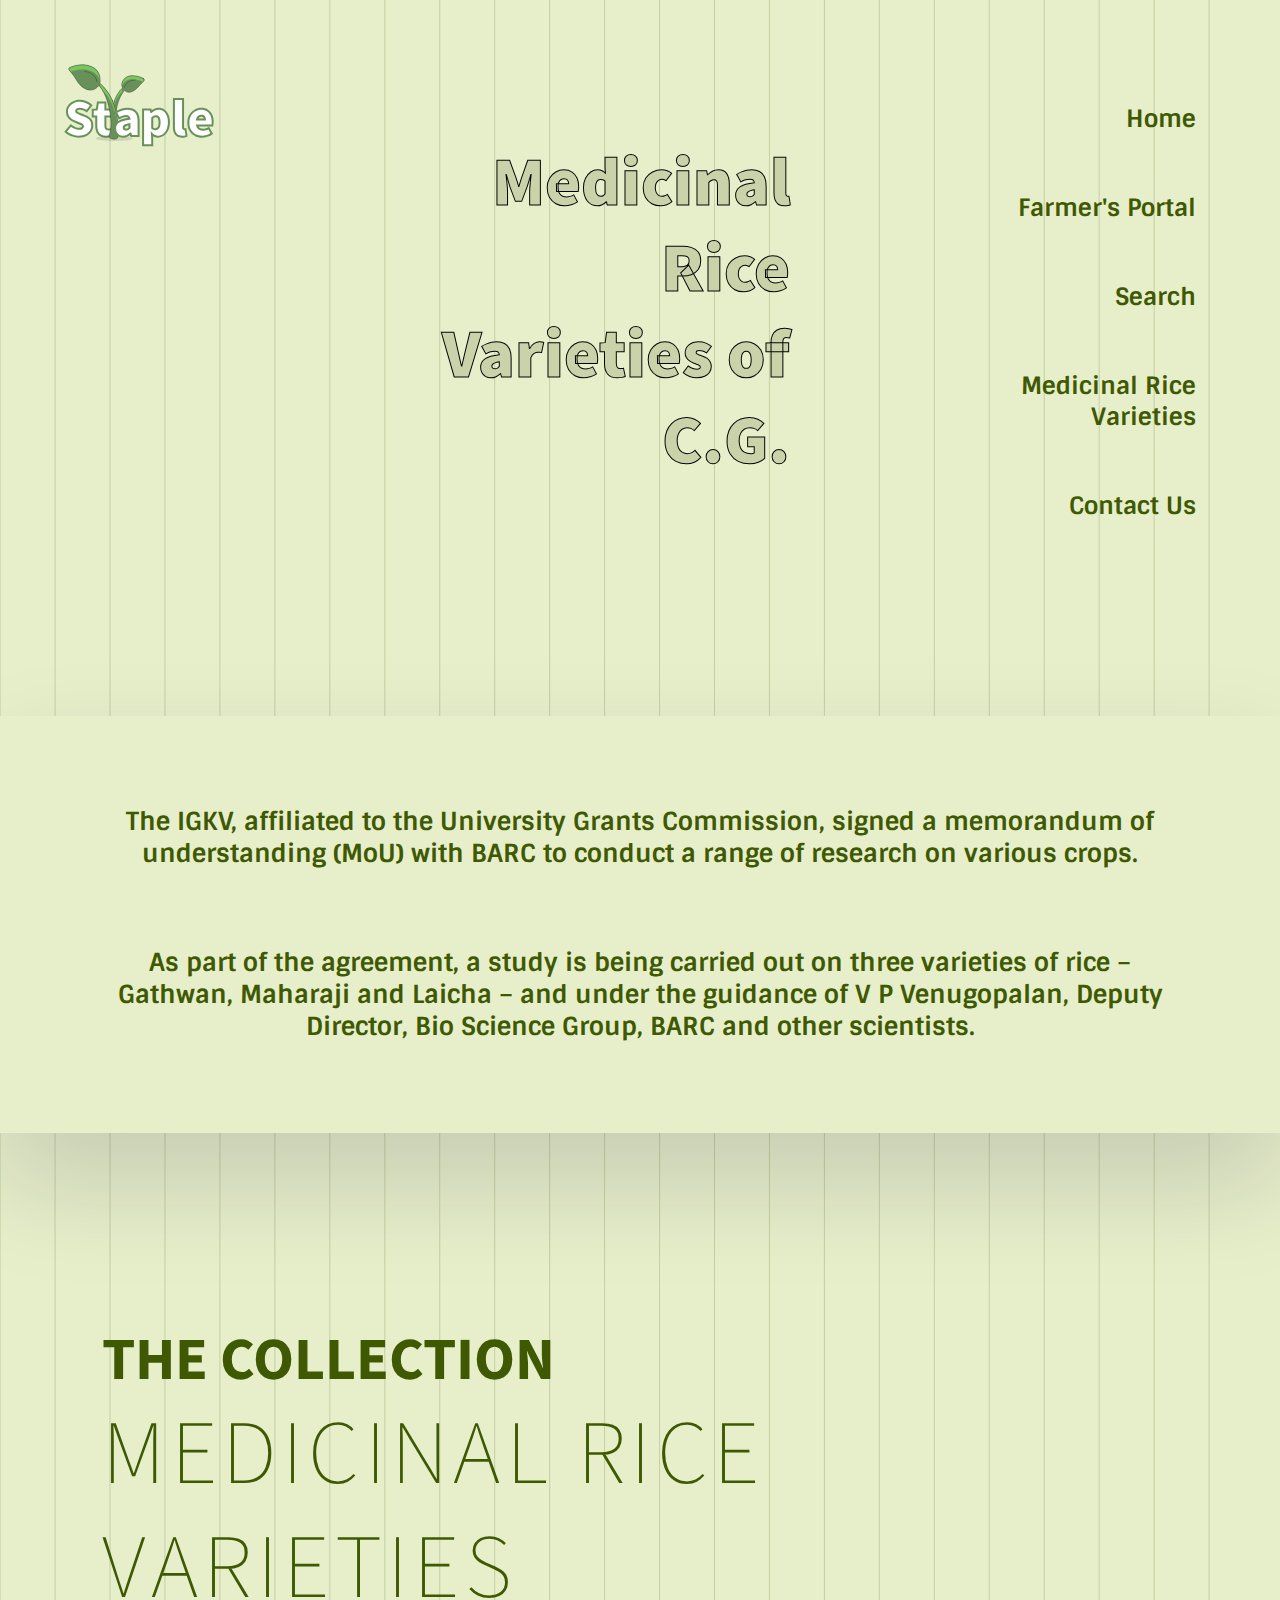
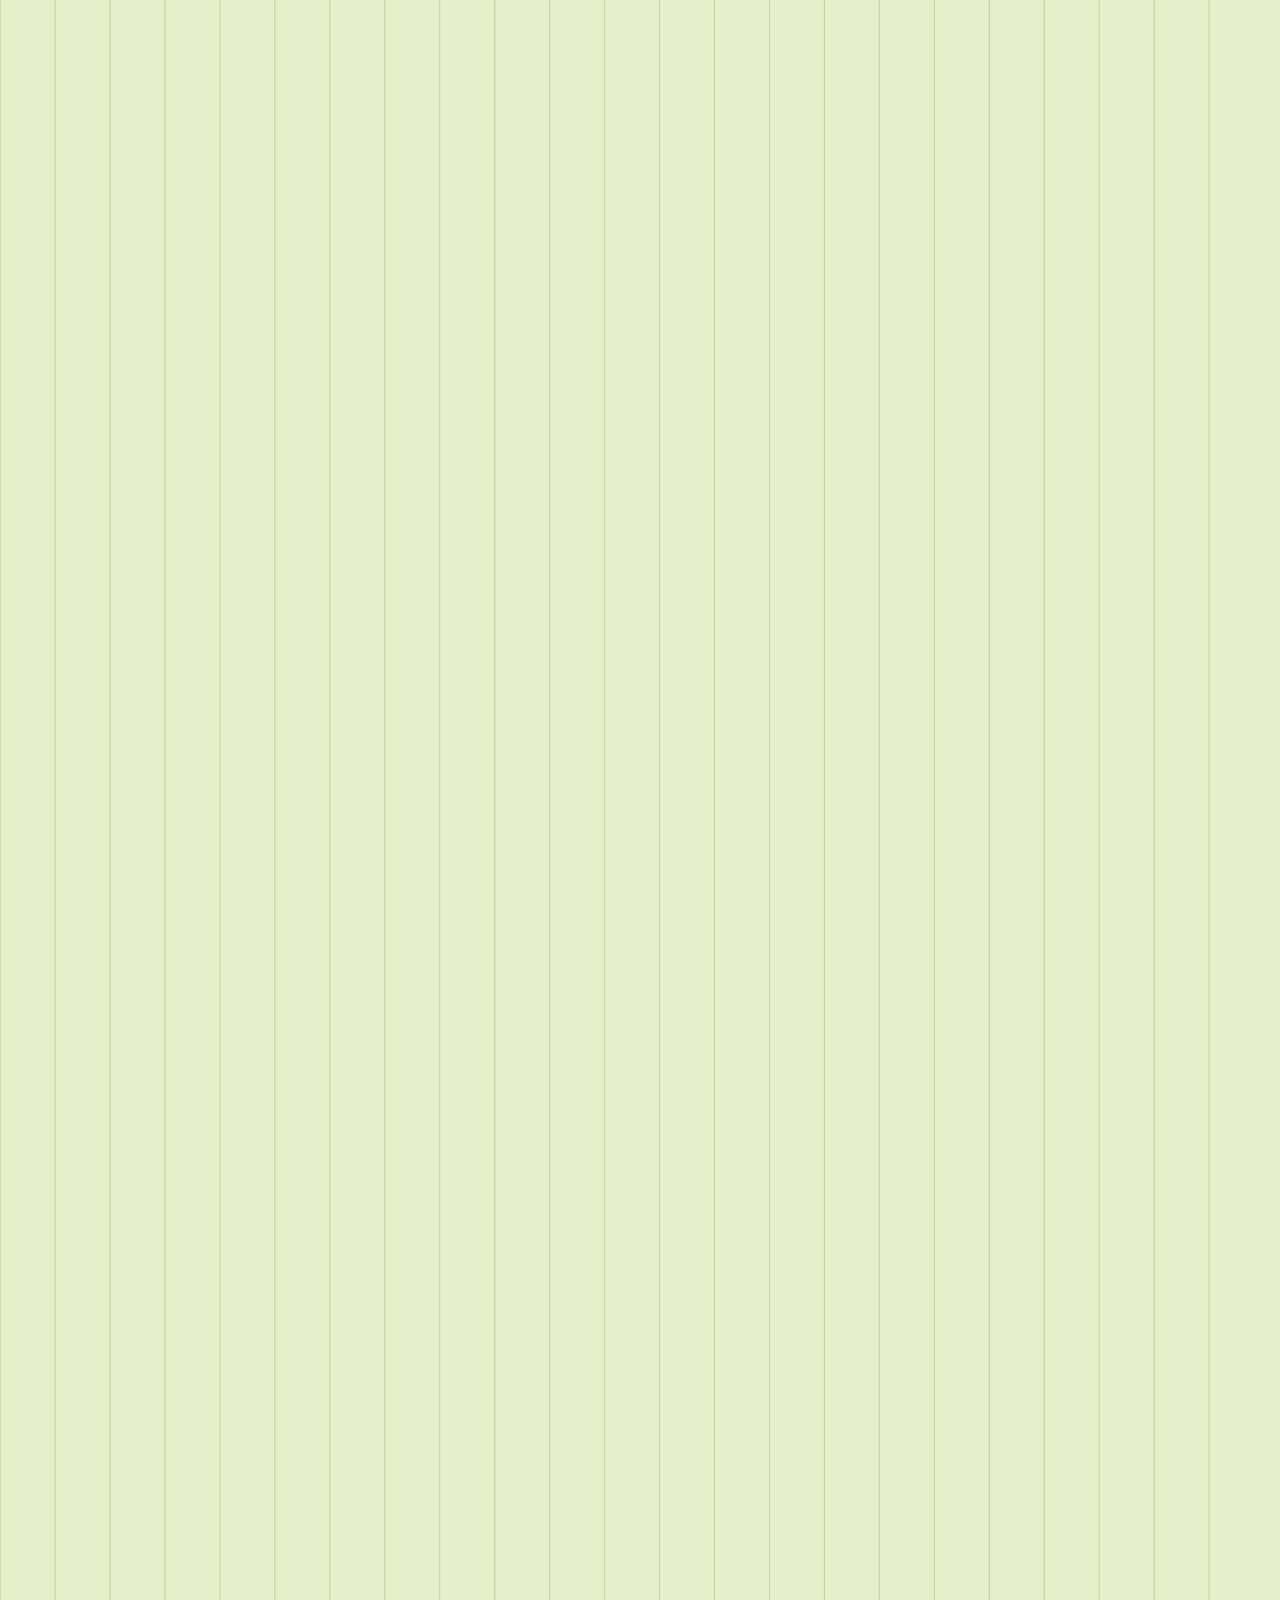
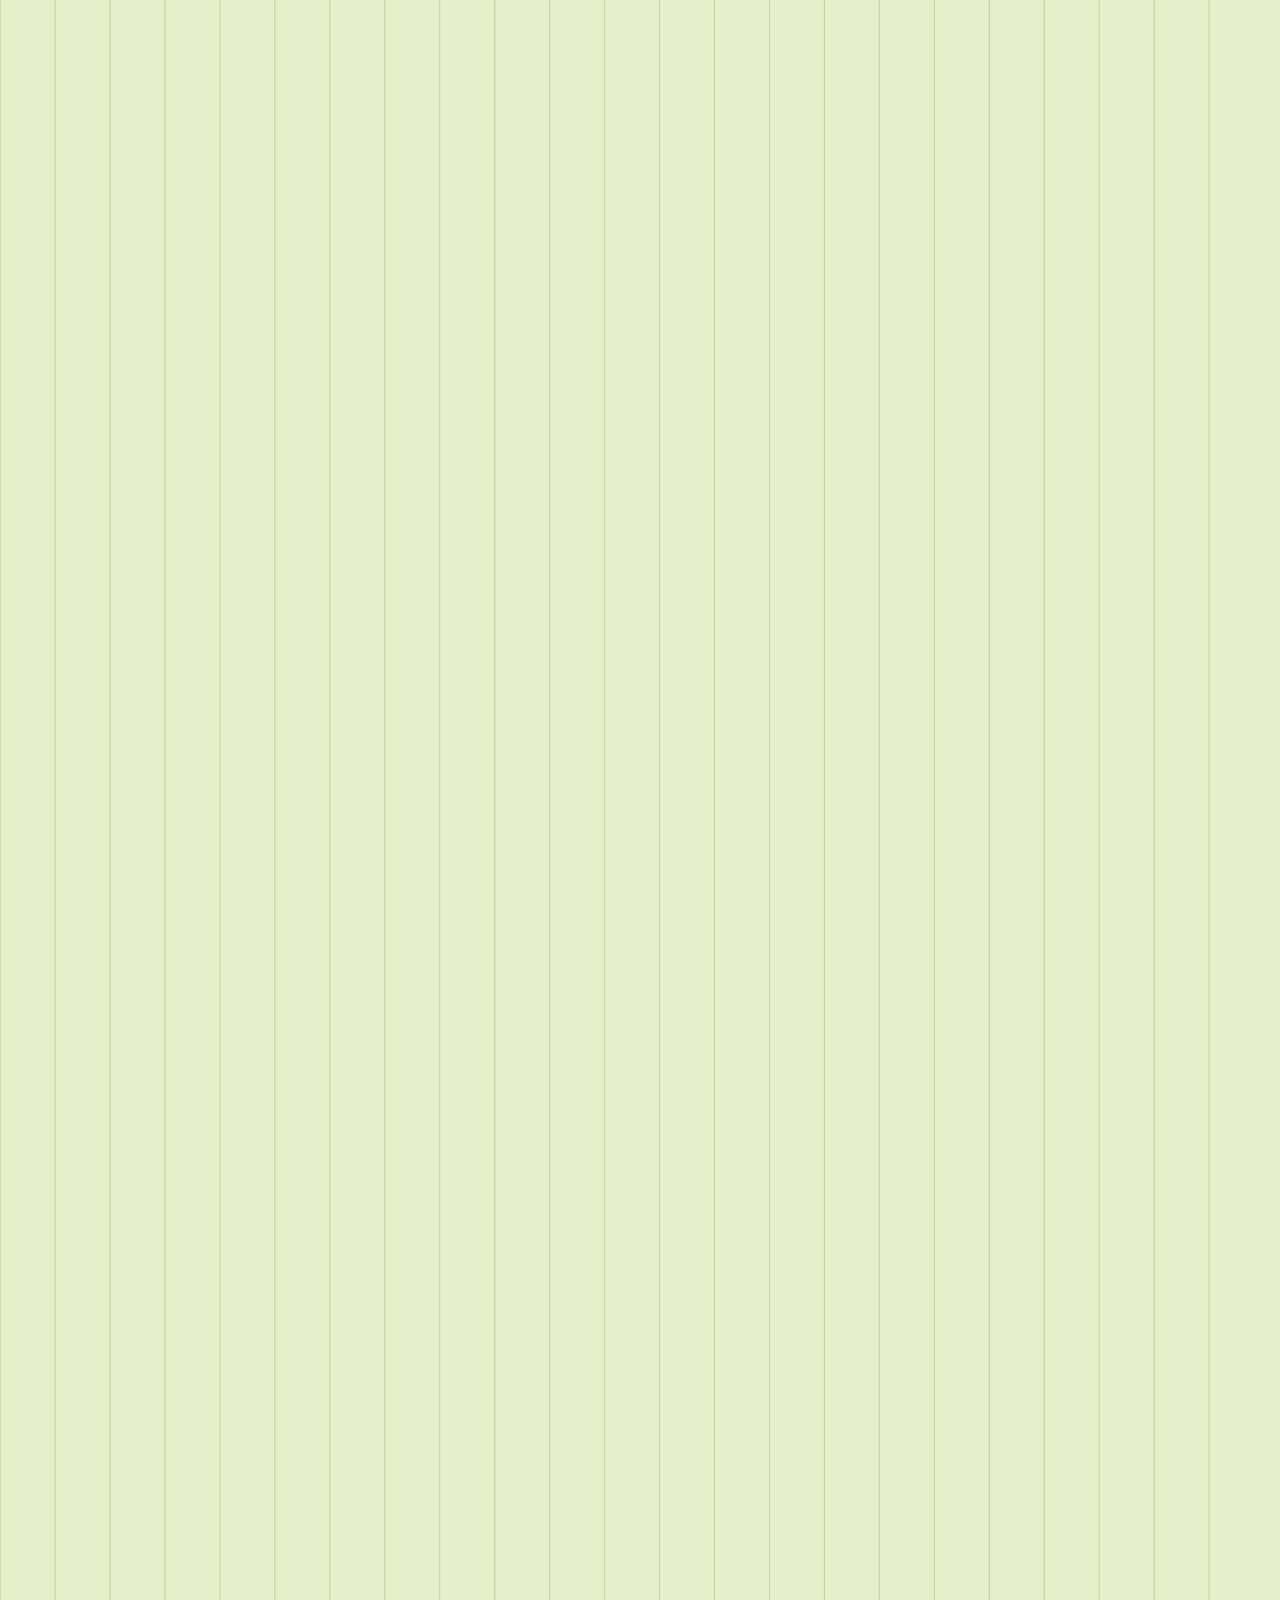
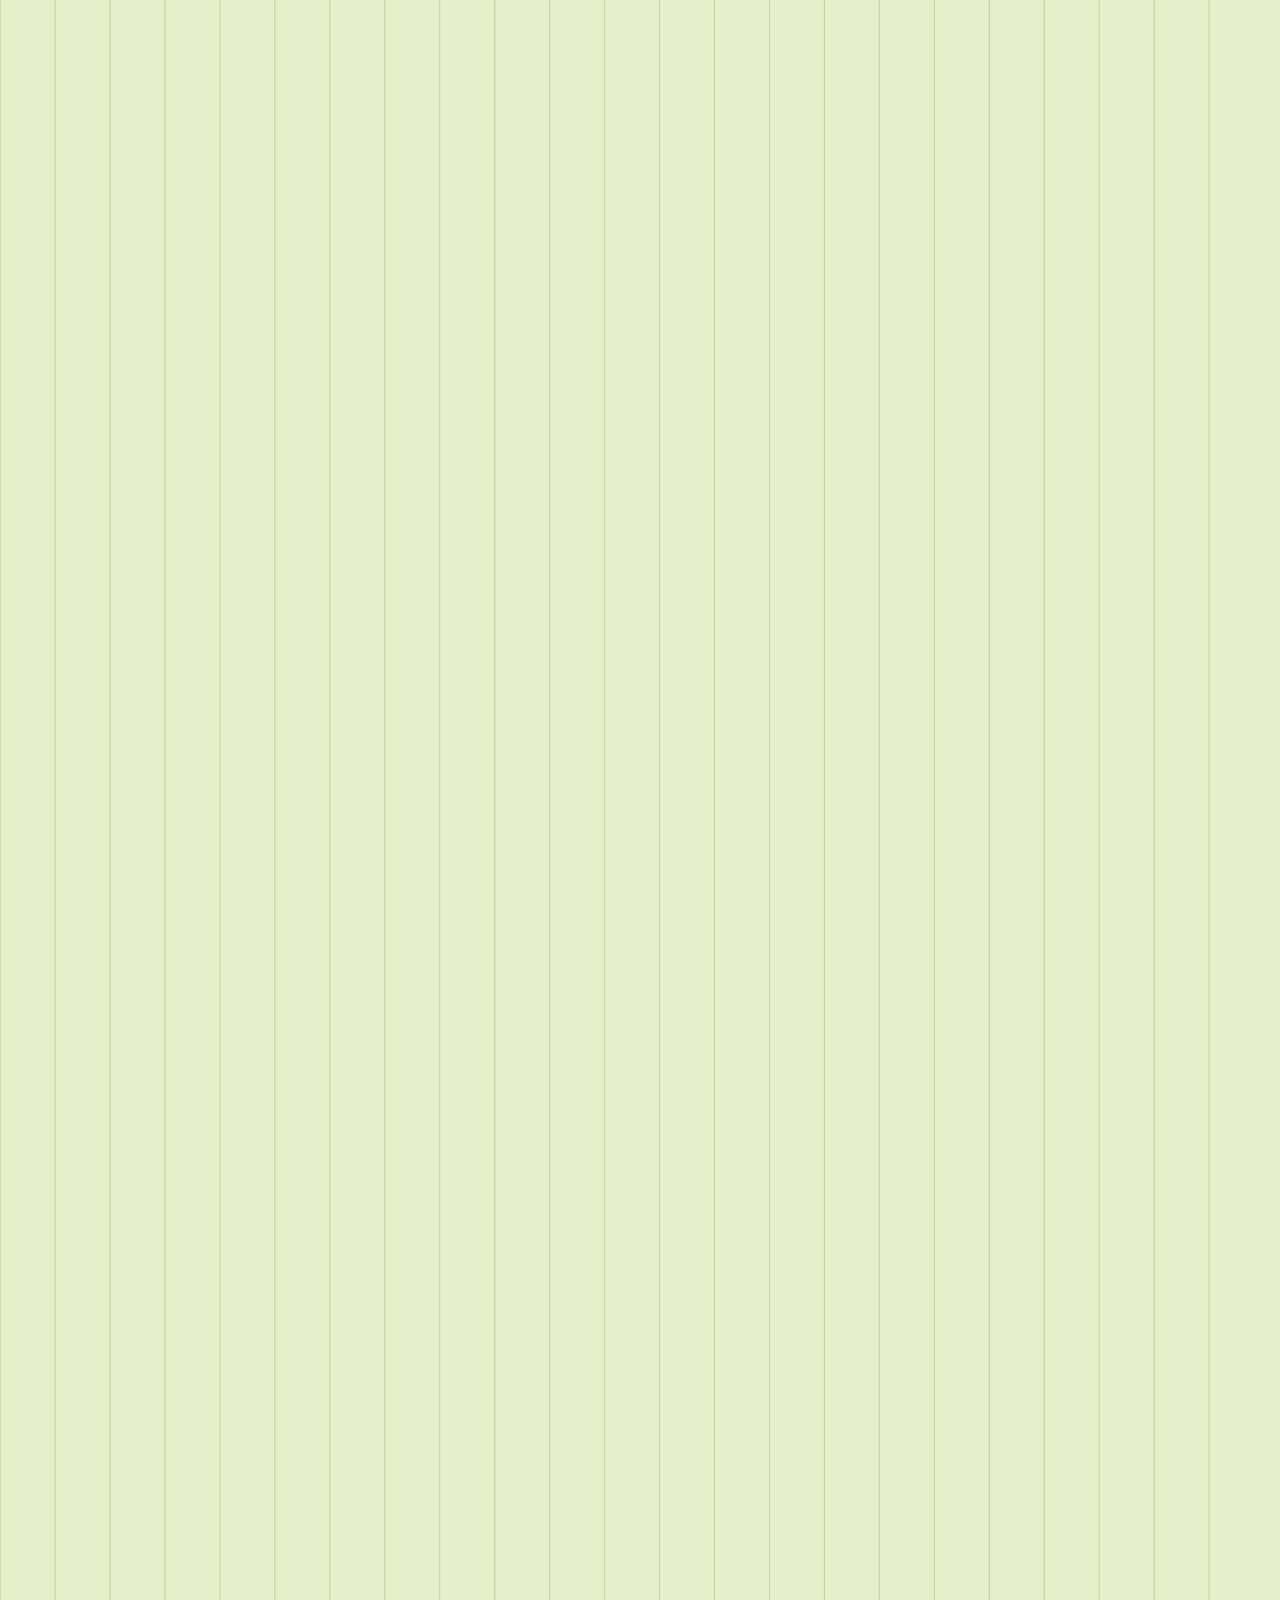
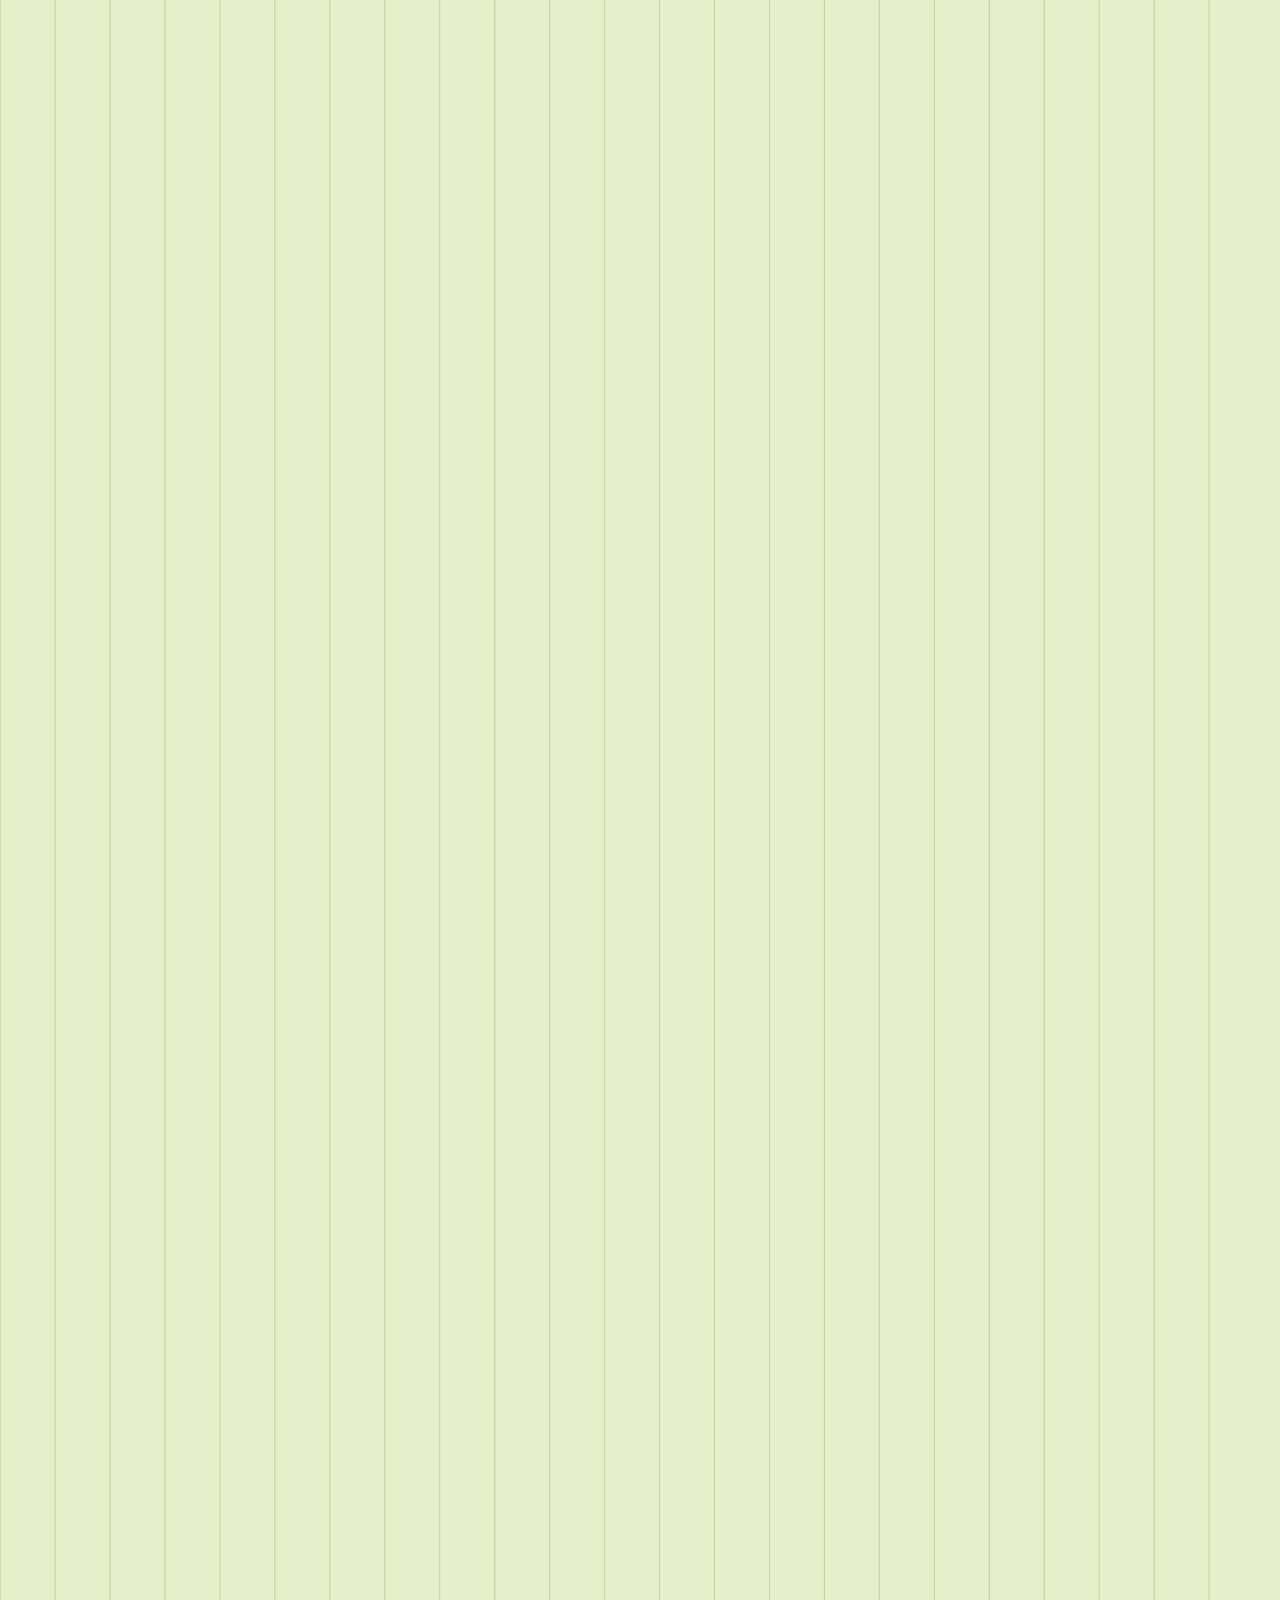
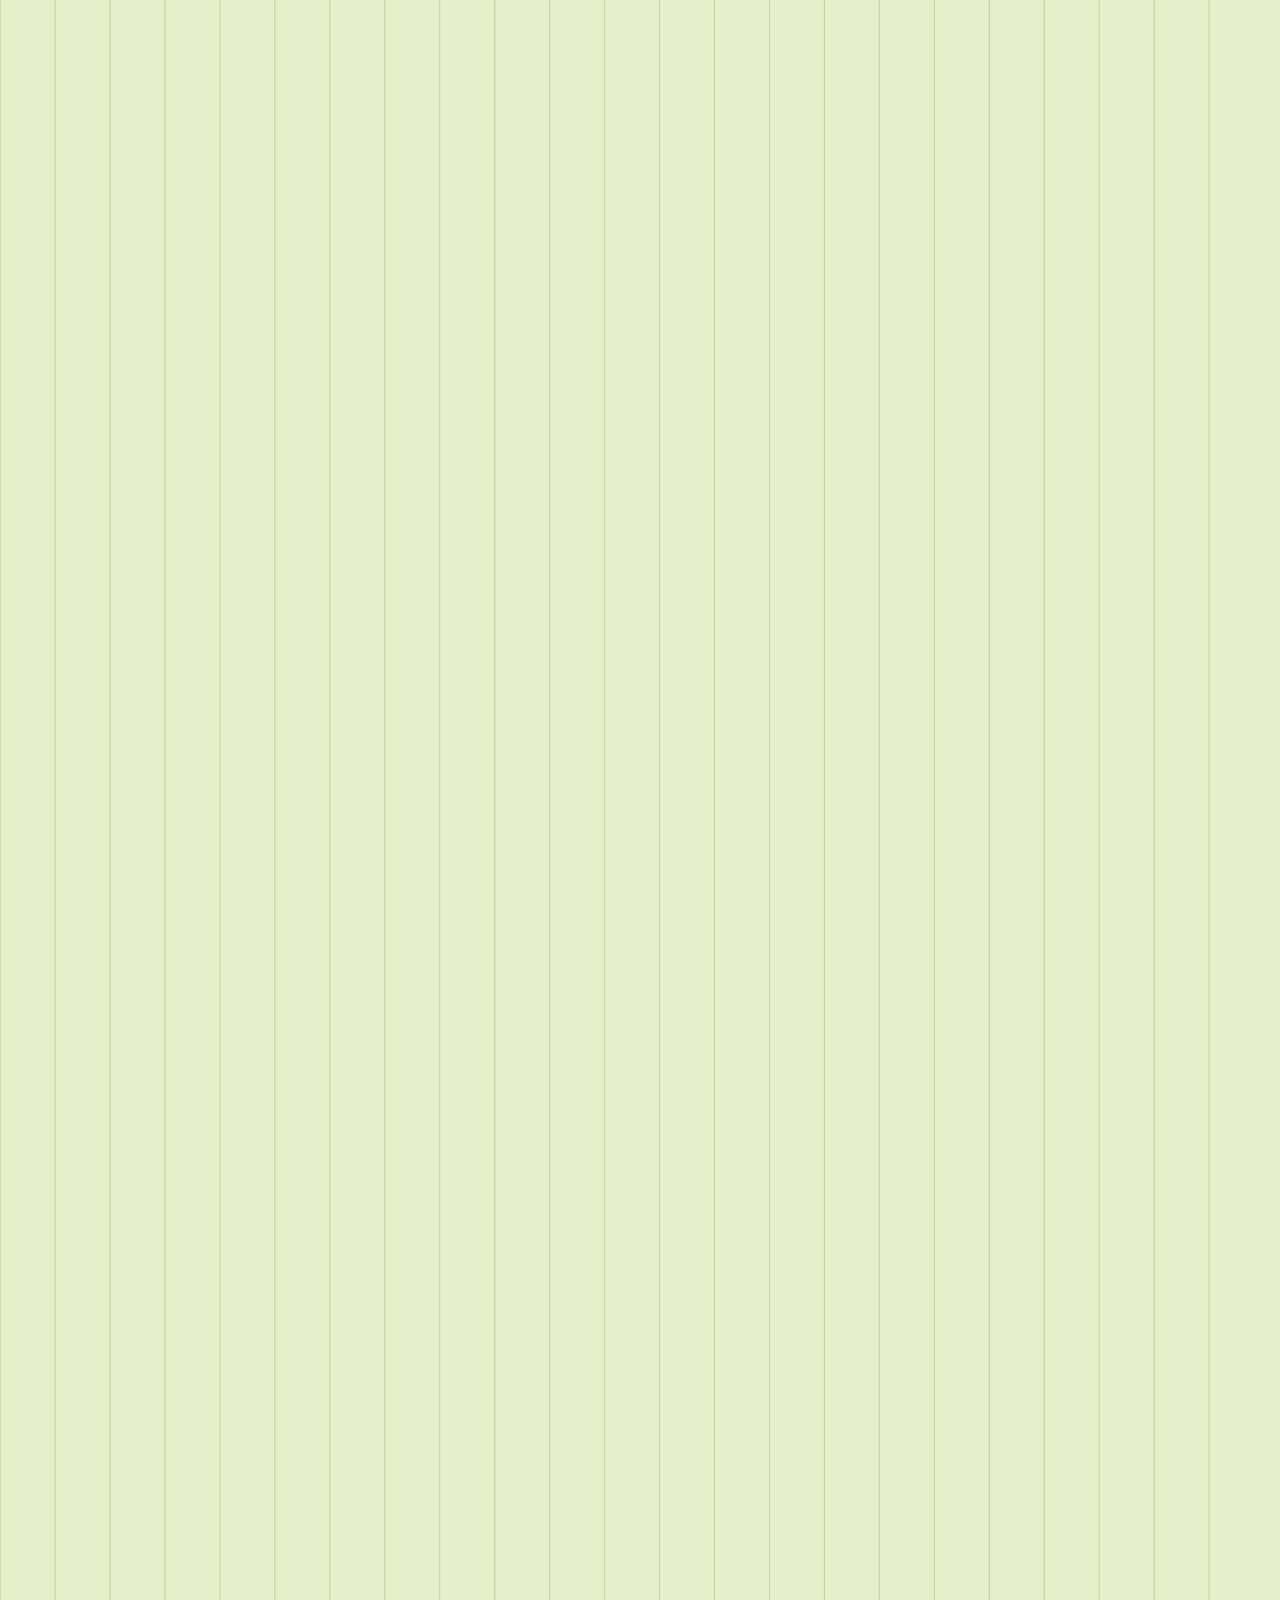
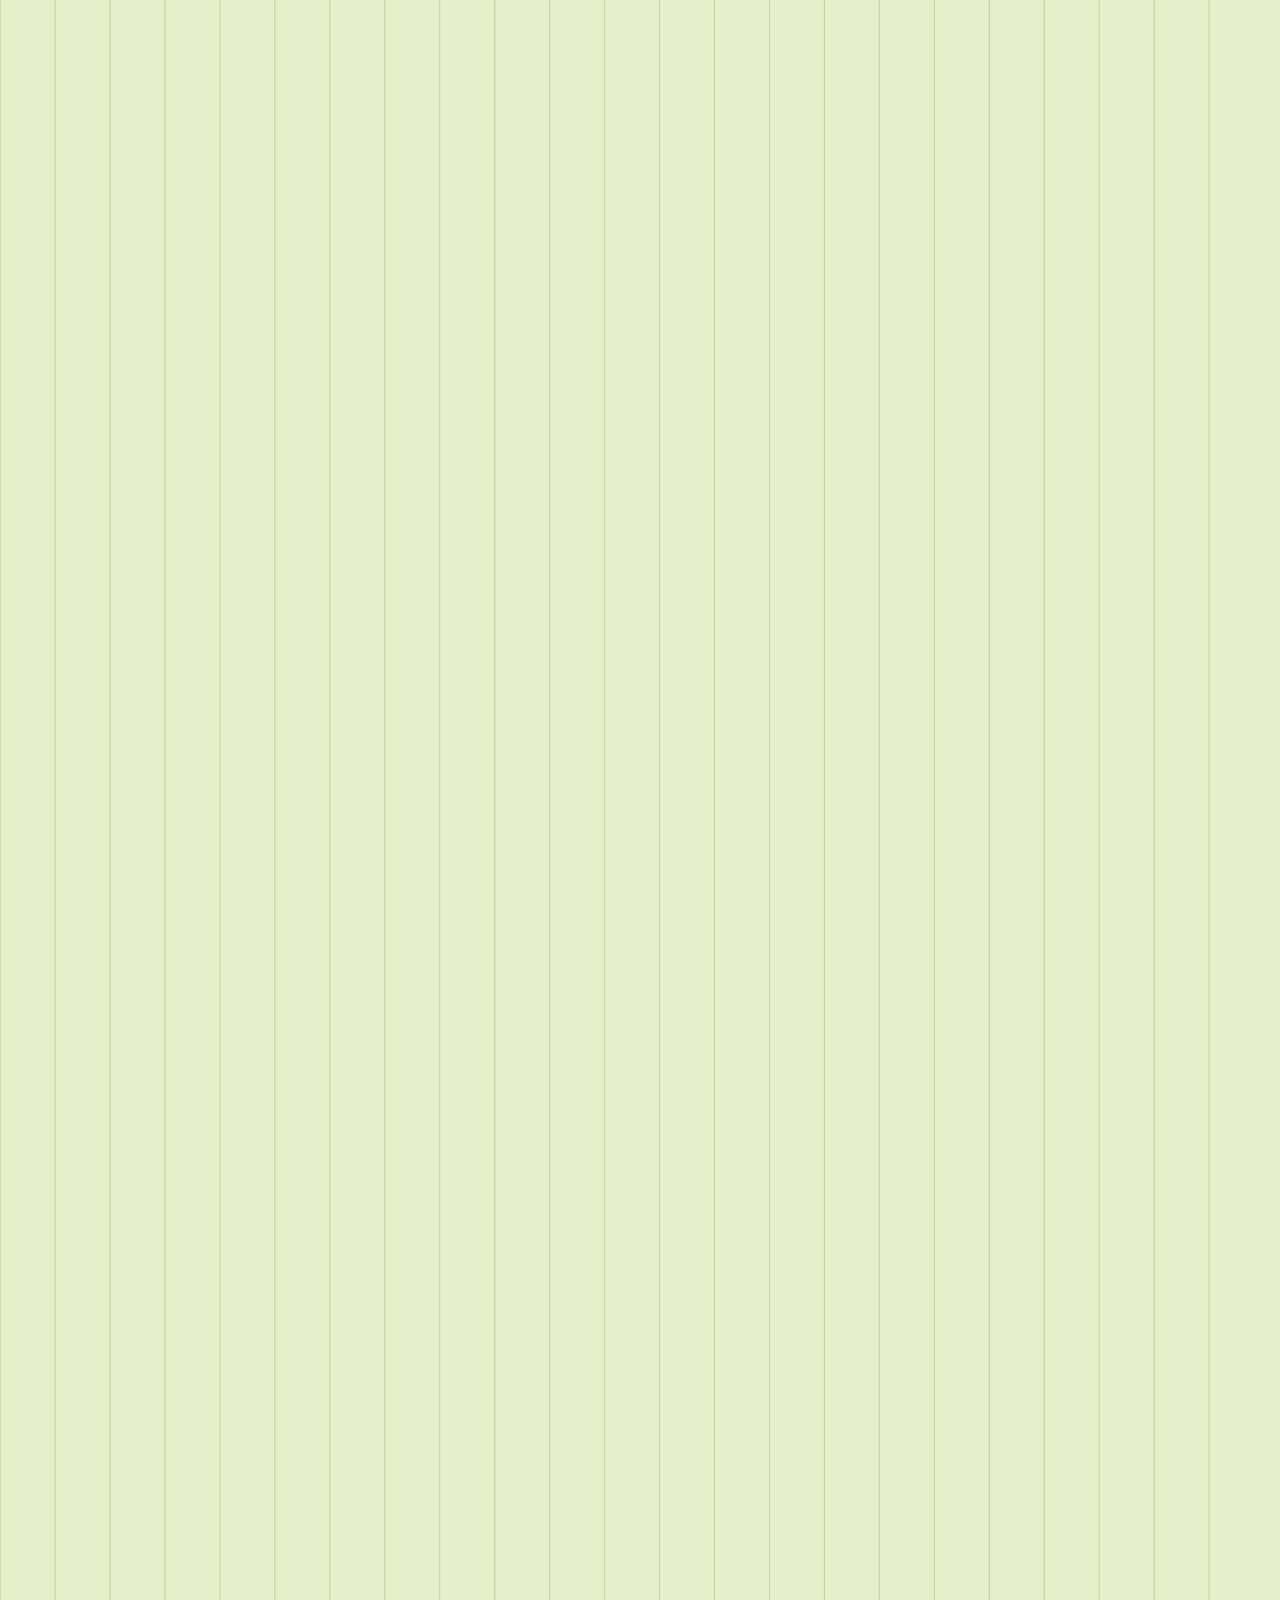
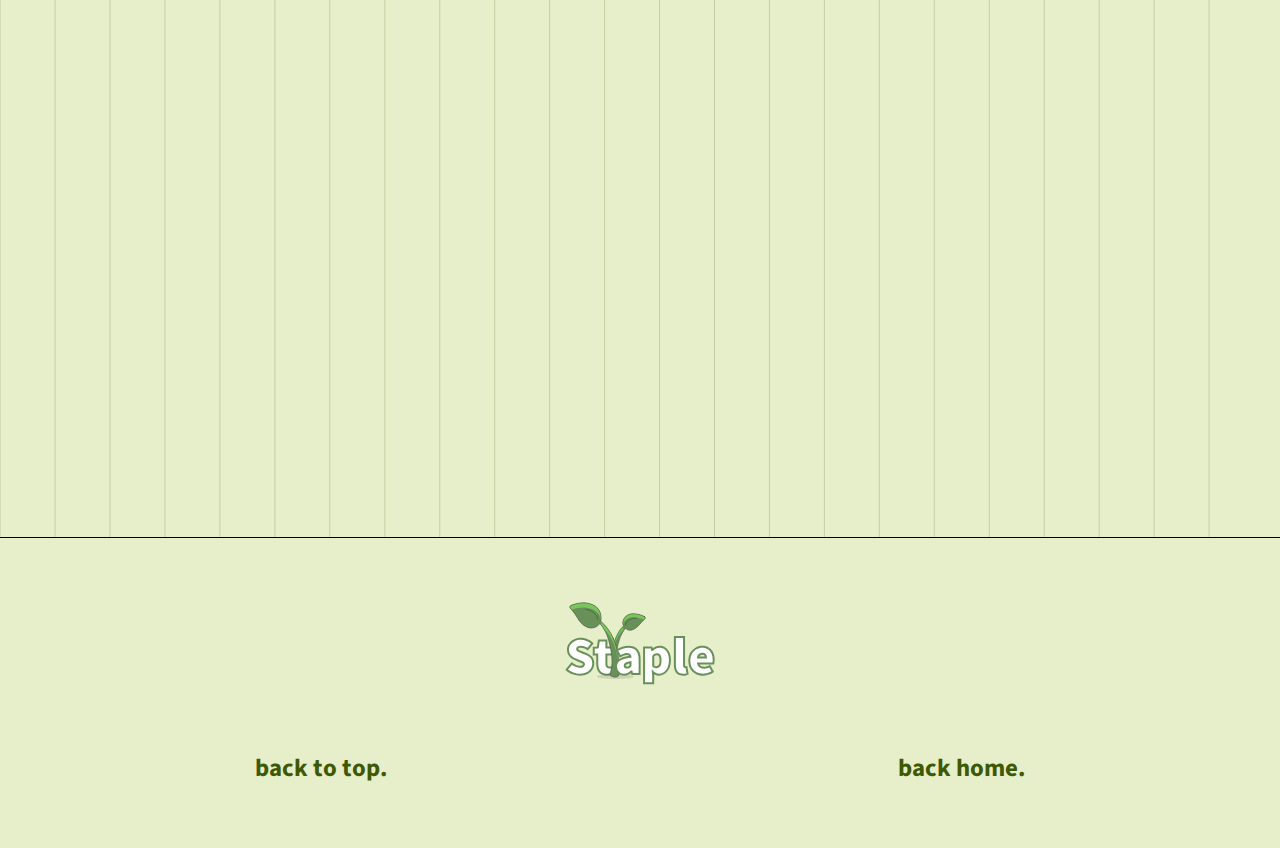
==== commit 4462925e: "added the animations on med-rice pg & linked files" ====
--- a/med-rice.html
+++ b/med-rice.html
@@ -6,6 +6,28 @@
     <meta name="viewport" content="width=device-width, initial-scale=1.0" />
     <title>Medicinal Rice Varieties | Staple</title>
     <link rel="stylesheet" href="style.css" />
+    <script>
+      function reveal() {
+        var reveals = document.querySelectorAll(".reveal");
+
+        for (var i = 0; i < reveals.length; i++) {
+          var windowHeight = window.innerHeight;
+          var elementTop = reveals[i].getBoundingClientRect().top;
+          var elementVisible = 150;
+
+          if (elementTop < windowHeight - elementVisible) {
+            reveals[i].classList.add("active");
+          } else {
+            reveals[i].classList.remove("active");
+          }
+        }
+      }
+
+      window.addEventListener("scroll", reveal);
+
+      //   site from where i took the logic
+      //   https://alvarotrigo.com/blog/css-animations-scroll/
+    </script>
     <style>
       body {
         background: url(/images/med-rice-line-bg.svg);
@@ -56,8 +78,7 @@
         <h3>The Collection</h3>
         <h2>Medicinal Rice Varieties</h2>
       </section>
-
-      <article class="rice-collection">
+      <article class="rice-collection reveal">
         <img src="images/laicha.svg" alt="laicha images" />
         <h4>Laicha</h4>
         <div>
@@ -72,7 +93,7 @@
         </div>
       </article>
 
-      <article class="rice-collection">
+      <article class="rice-collection reveal">
         <img src="images/maharaji.svg" alt="maharaji images" />
         <h4>Maharaji</h4>
         <div>
@@ -88,7 +109,7 @@
         </div>
       </article>
 
-      <article class="rice-collection">
+      <article class="rice-collection reveal">
         <img src="images/gathuan.svg" alt="gathuan images" />
         <h4>Gathuan</h4>
         <div>
@@ -101,7 +122,7 @@
         </div>
       </article>
 
-      <article class="rice-collection">
+      <article class="rice-collection reveal">
         <img src="images/karhani.svg" alt="karhani images" />
         <h4>Karhani</h4>
         <div>
@@ -117,7 +138,8 @@
             and also used as a tonic.
           </p>
           <p>
-            Karhani variety is medicinally famous in both Chhattisgarh and Jharkhand.
+            Karhani variety is medicinally famous in both Chhattisgarh and
+            Jharkhand.
           </p>
         </div>
         <div>
@@ -136,7 +158,7 @@
         </div>
       </article>
 
-      <article class="rice-collection">
+      <article class="rice-collection reveal">
         <img src="images/baisoor.svg" alt="baisoor images" />
         <h4>Baisoor</h4>
         <div>
@@ -150,39 +172,51 @@
             rice bran is useful.
           </p>
         </div>
-        <p style="max-width: 430px;">It is also used as a face pack with neem leaves.</p>
-      </article>
-
-      <article class="rice-collection">
+        <p style="max-width: 430px">
+          It is also used as a face pack with neem leaves.
+        </p>
+      </article>
+
+      <article class="rice-collection reveal">
         <img src="images/danwar.svg" alt="danwar images" />
         <h4>Danwar</h4>
         <div>
-          <p>Raw rice of
-            Danwar variety of Chhattisgarhis given to the pregnant cow for safe pregnancy, healthy calf and for easily removal of placenta.</p>
-            <p>The green plants of the variety are also given to the cattle for the same case.</p>
-        </div>
-      </article>
-
-      <article class="rice-collection">
+          <p>
+            Raw rice of Danwar variety of Chhattisgarhis given to the pregnant
+            cow for safe pregnancy, healthy calf and for easily removal of
+            placenta.
+          </p>
+          <p>
+            The green plants of the variety are also given to the cattle for the
+            same case.
+          </p>
+        </div>
+      </article>
+
+      <article class="rice-collection reveal">
         <img src="images/bhejri.svg" alt="bhejri images" />
         <h4>Bhejri</h4>
         <div>
-          <p>Given to lactating mothers. For early removal of placenta, it is given with linseed seeds and gur to
-            cows after delivery</p>
-        </div>
-      </article>
-
-      <article class="rice-collection">
+          <p>
+            Given to lactating mothers. For early removal of placenta, it is
+            given with linseed seeds and gur to cows after delivery
+          </p>
+        </div>
+      </article>
+
+      <article class="rice-collection reveal">
         <img src="images/resari.svg" alt="resari images" />
         <h4>Resari</h4>
         <div>
           <p>Rice water is useful as a tonic for cattles.</p>
-          <p>Puffed rice mixed with bark
-            of Saccharum spontaneum plant is useful in chronic cough</p>
-        </div>
-      </article>
-
-      <article class="rice-collection">
+          <p>
+            Puffed rice mixed with bark of Saccharum spontaneum plant is useful
+            in chronic cough
+          </p>
+        </div>
+      </article>
+
+      <article class="rice-collection reveal">
         <img src="images/shoth.svg" alt="shoth images" />
         <h4>Shoth</h4>
         <div>
@@ -190,7 +224,7 @@
         </div>
       </article>
 
-      <article class="rice-collection">
+      <article class="rice-collection reveal">
         <img src="images/suldhan.svg" alt="suldhan images" />
         <h4>Suldhan</h4>
         <div>
@@ -198,7 +232,7 @@
         </div>
       </article>
 
-      <article class="rice-collection">
+      <article class="rice-collection reveal">
         <img src="images/saraiphool.svg" alt="saraiphool images" />
         <h4>Sarai Phool</h4>
         <div>
@@ -206,17 +240,17 @@
         </div>
       </article>
 
-      <article class="rice-collection">
+      <article class="rice-collection reveal">
         <h5>For Diabetic Patients</h5>
-        <img src="images/cheptigurmutia.svg" alt="chepti gurmutia images">
+        <img src="images/cheptigurmutia.svg" alt="chepti gurmutia images" />
         <h4>Chepti Gurmutia</h4>
         <h4>&</h4>
-        <img src="/images/mehardhan.svg" alt="mehardhan images">
+        <img src="/images/mehardhan.svg" alt="mehardhan images" />
         <h4>Mehar Dhan</h4>
       </article>
 
-      <section class="rice-circle">
-        <img src="images/rice-circle.png" alt="all-rice-types">
+      <section class="rice-circle reveal">
+        <img src="images/rice-circle.png" alt="all-rice-types" />
       </section>
 
       <section class="footer">
@@ -226,7 +260,6 @@
           <a href="#">back home.</a>
         </div>
       </section>
-
     </main>
   </body>
 </html>
--- a/style.css
+++ b/style.css
@@ -613,6 +613,18 @@
   height: auto;
 }
 
+.reveal{
+  position: relative;
+  transform: translateY(150px);
+  opacity: 0;
+  transition: 1s all ease;
+}
+
+.reveal.active{
+  transform: translateY(0);
+  opacity: 1;
+}
+
 /* .med-rice-main-img {
     display: block;
     margin-left: auto;
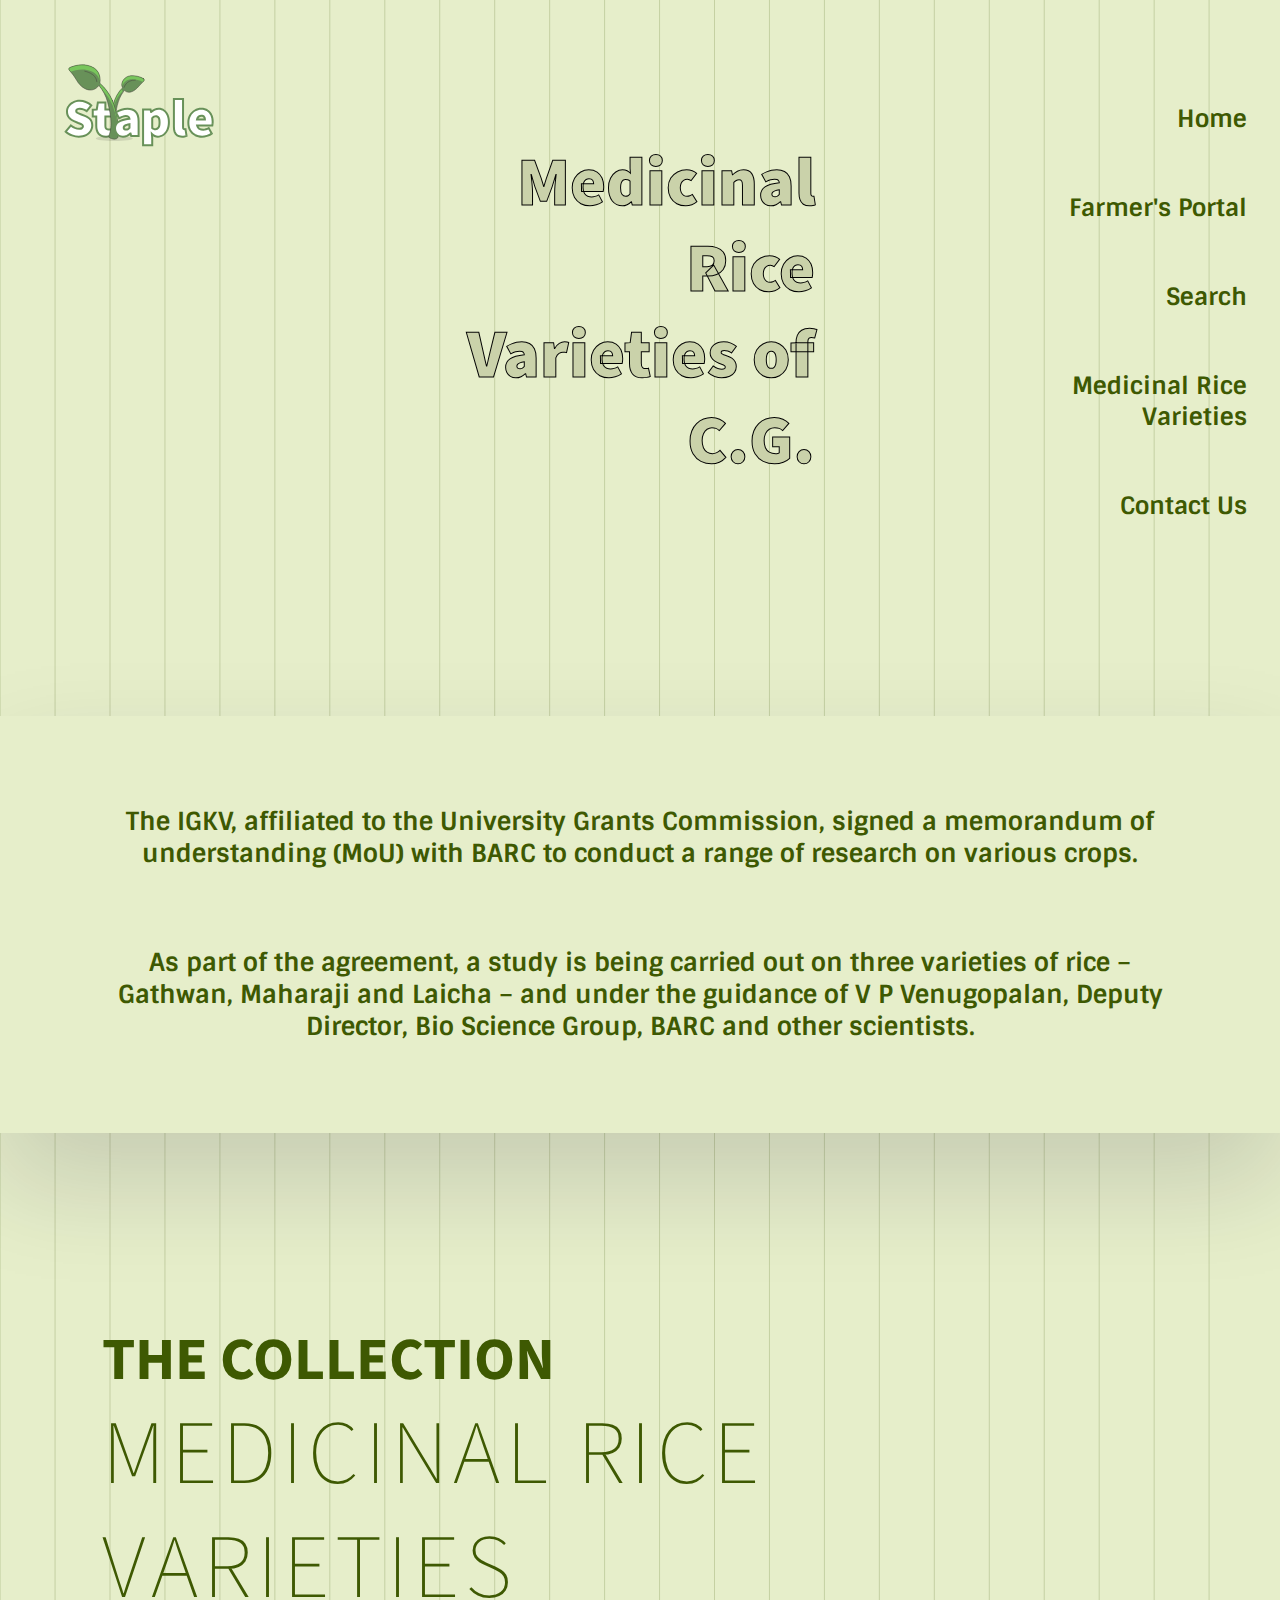
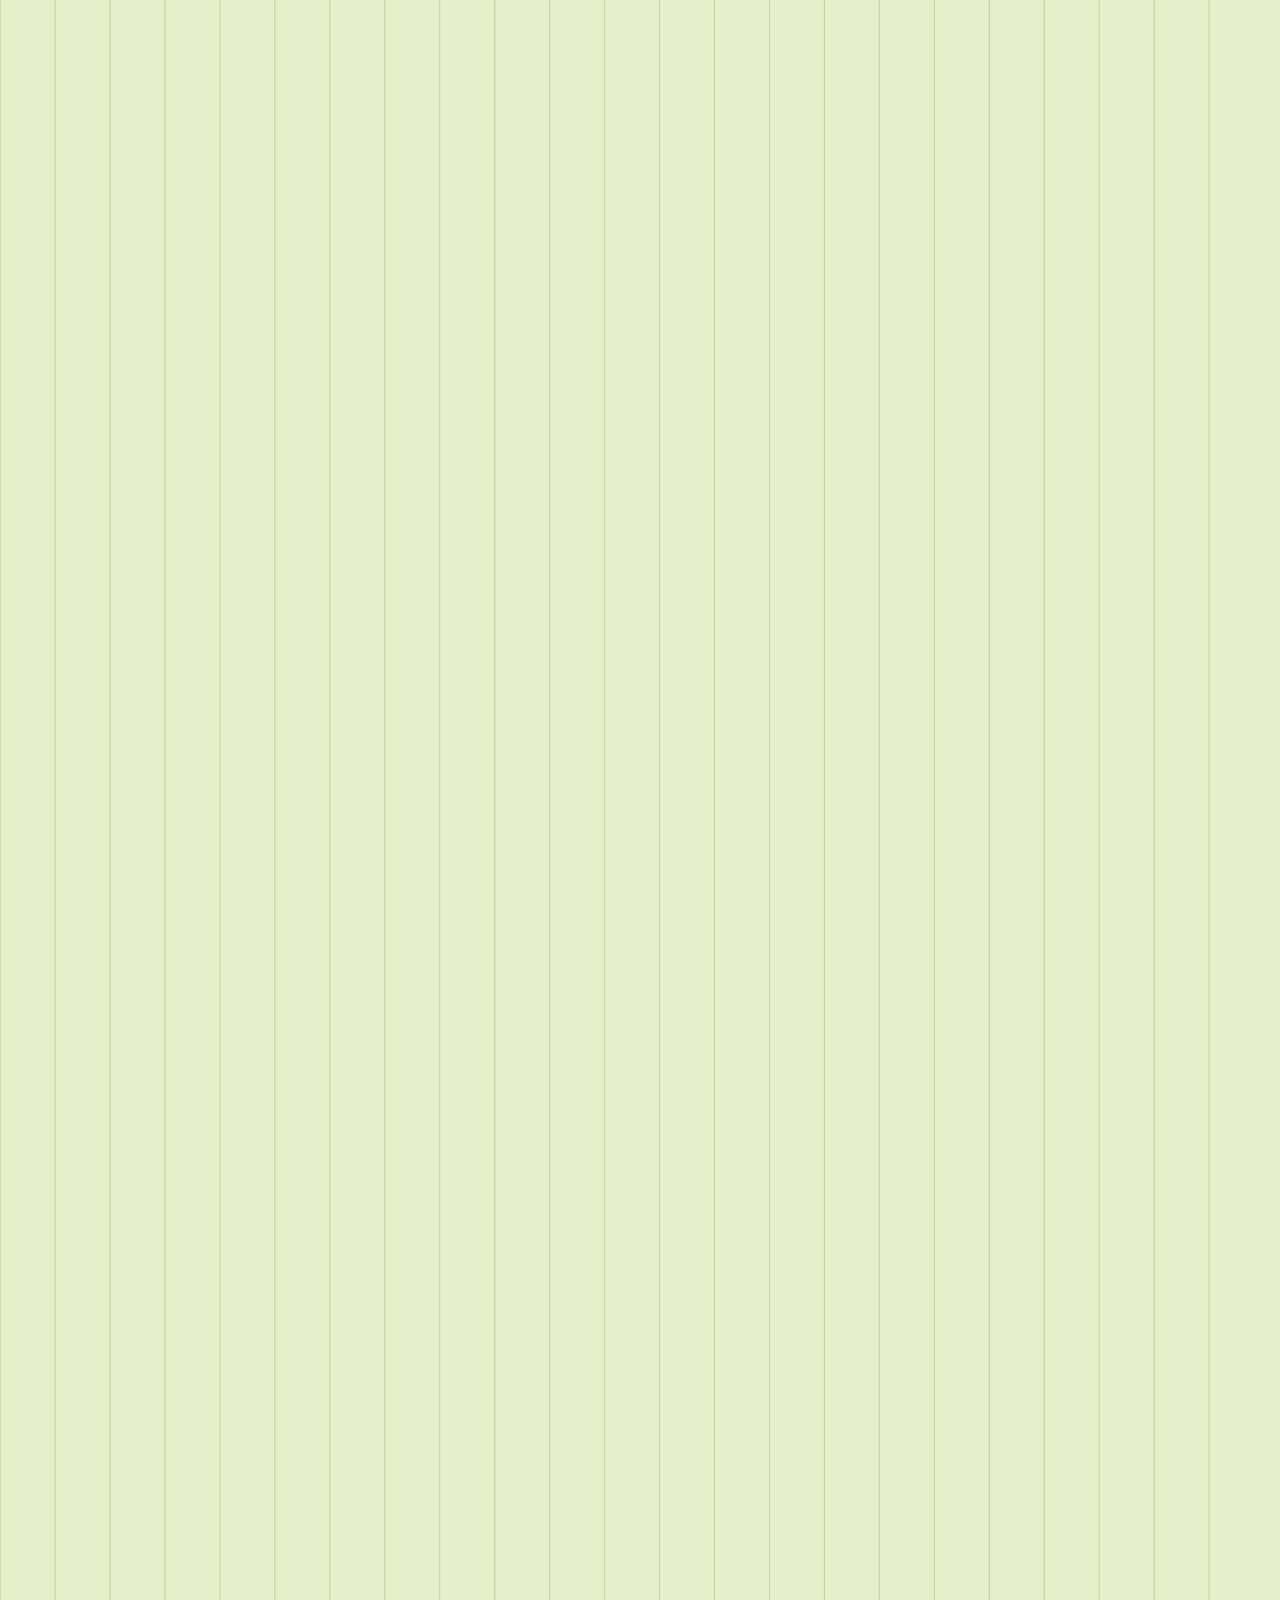
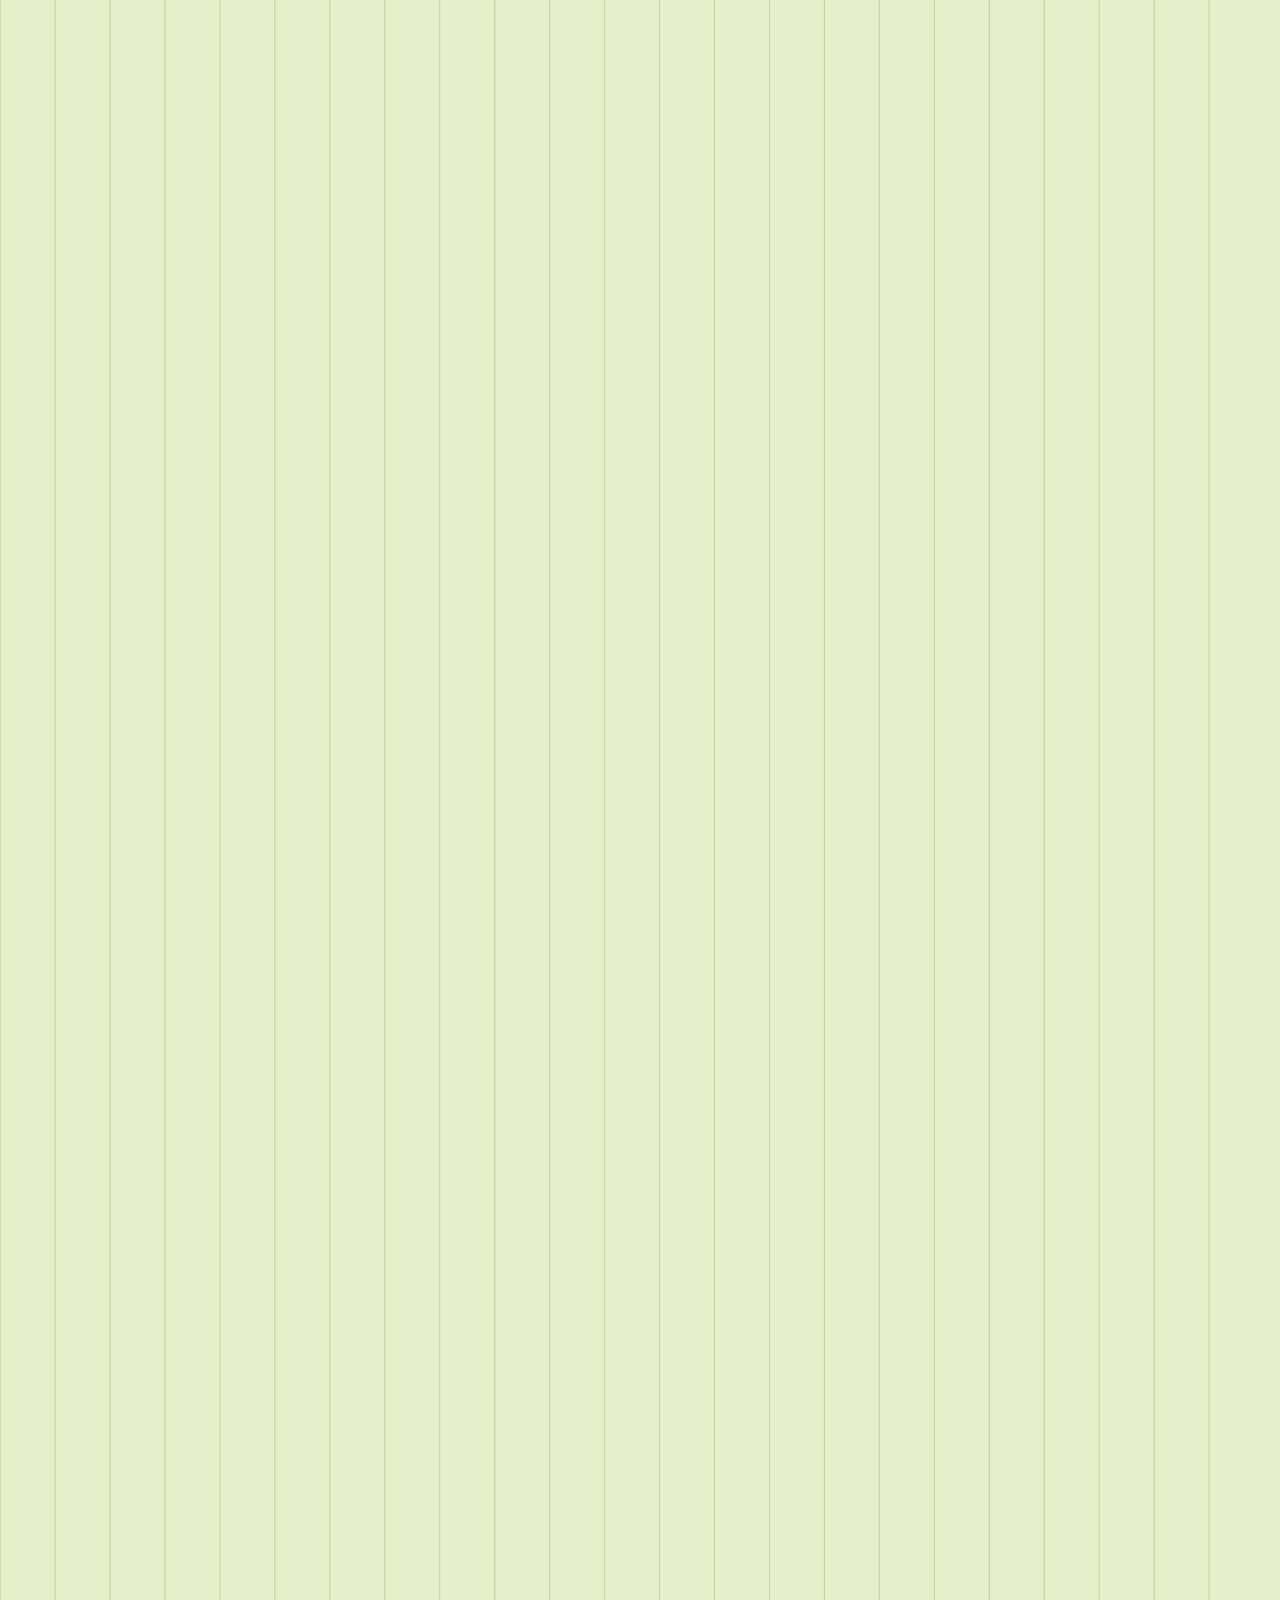
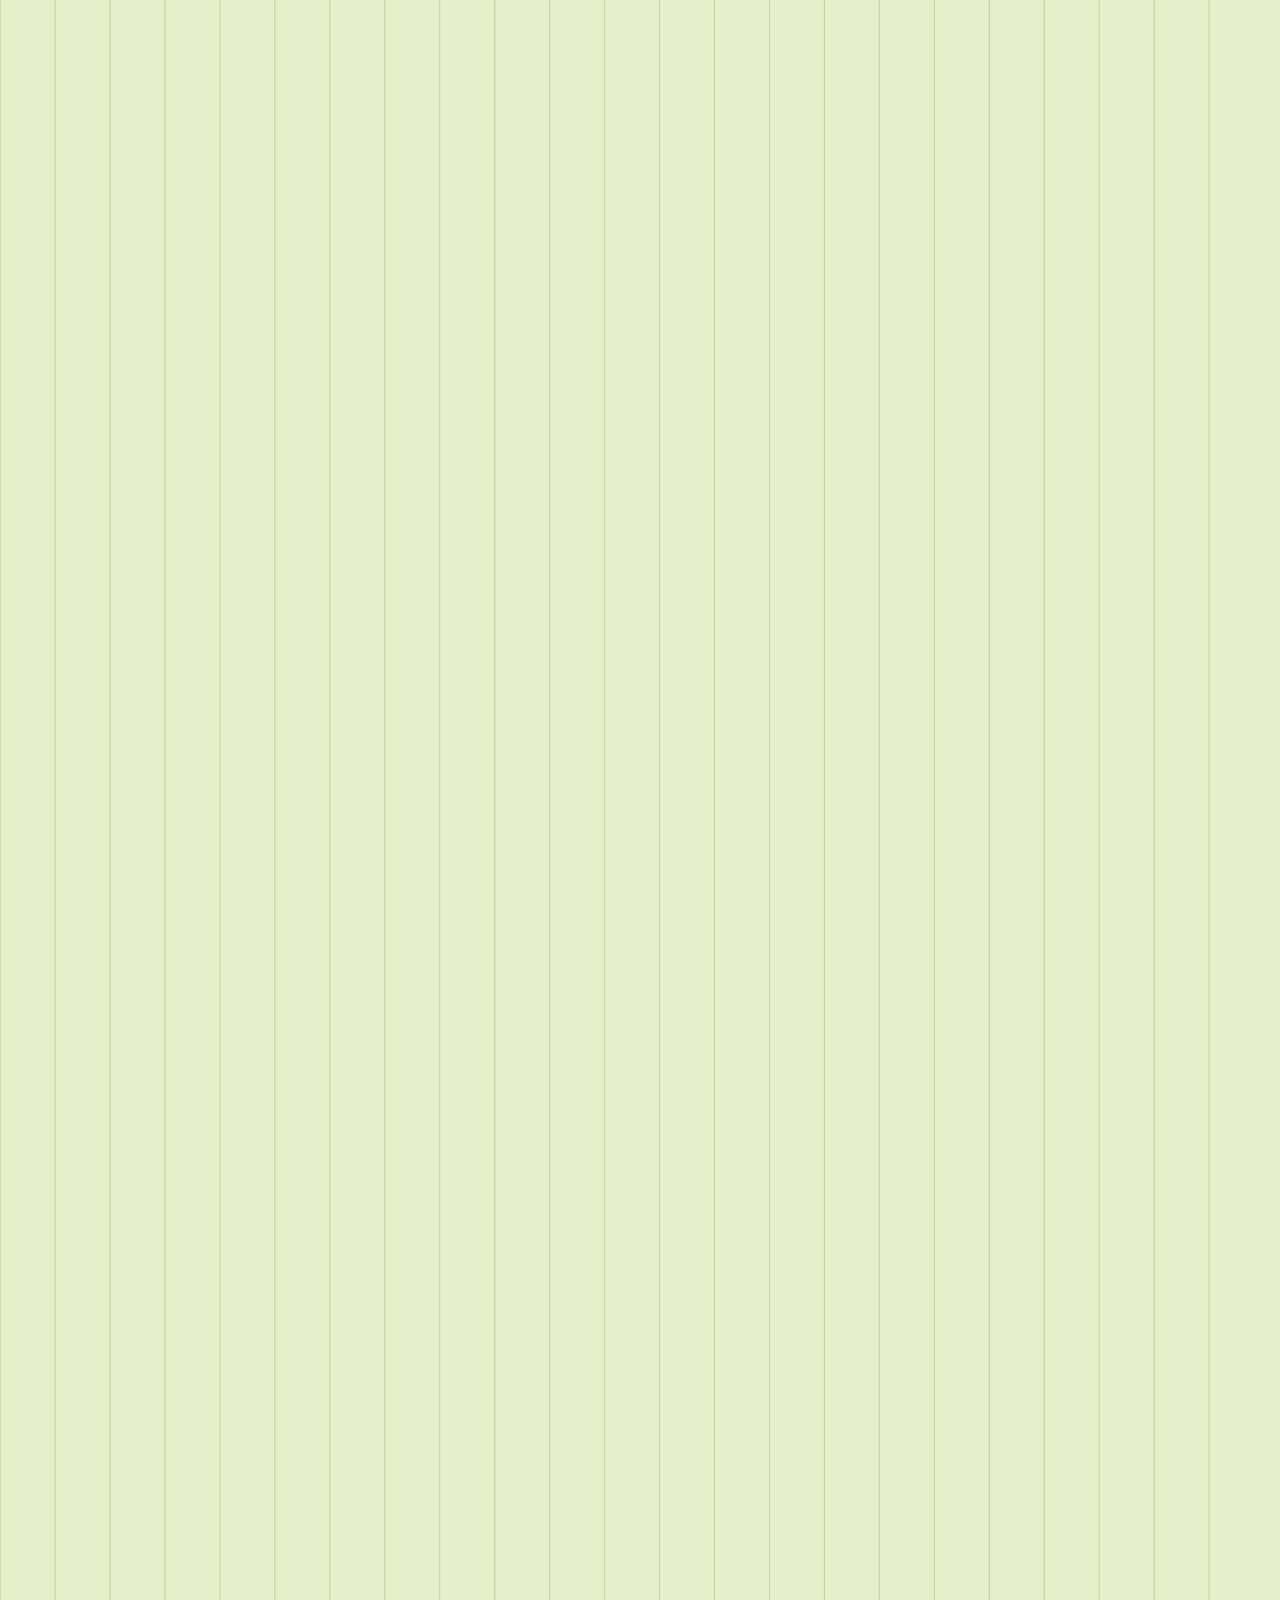
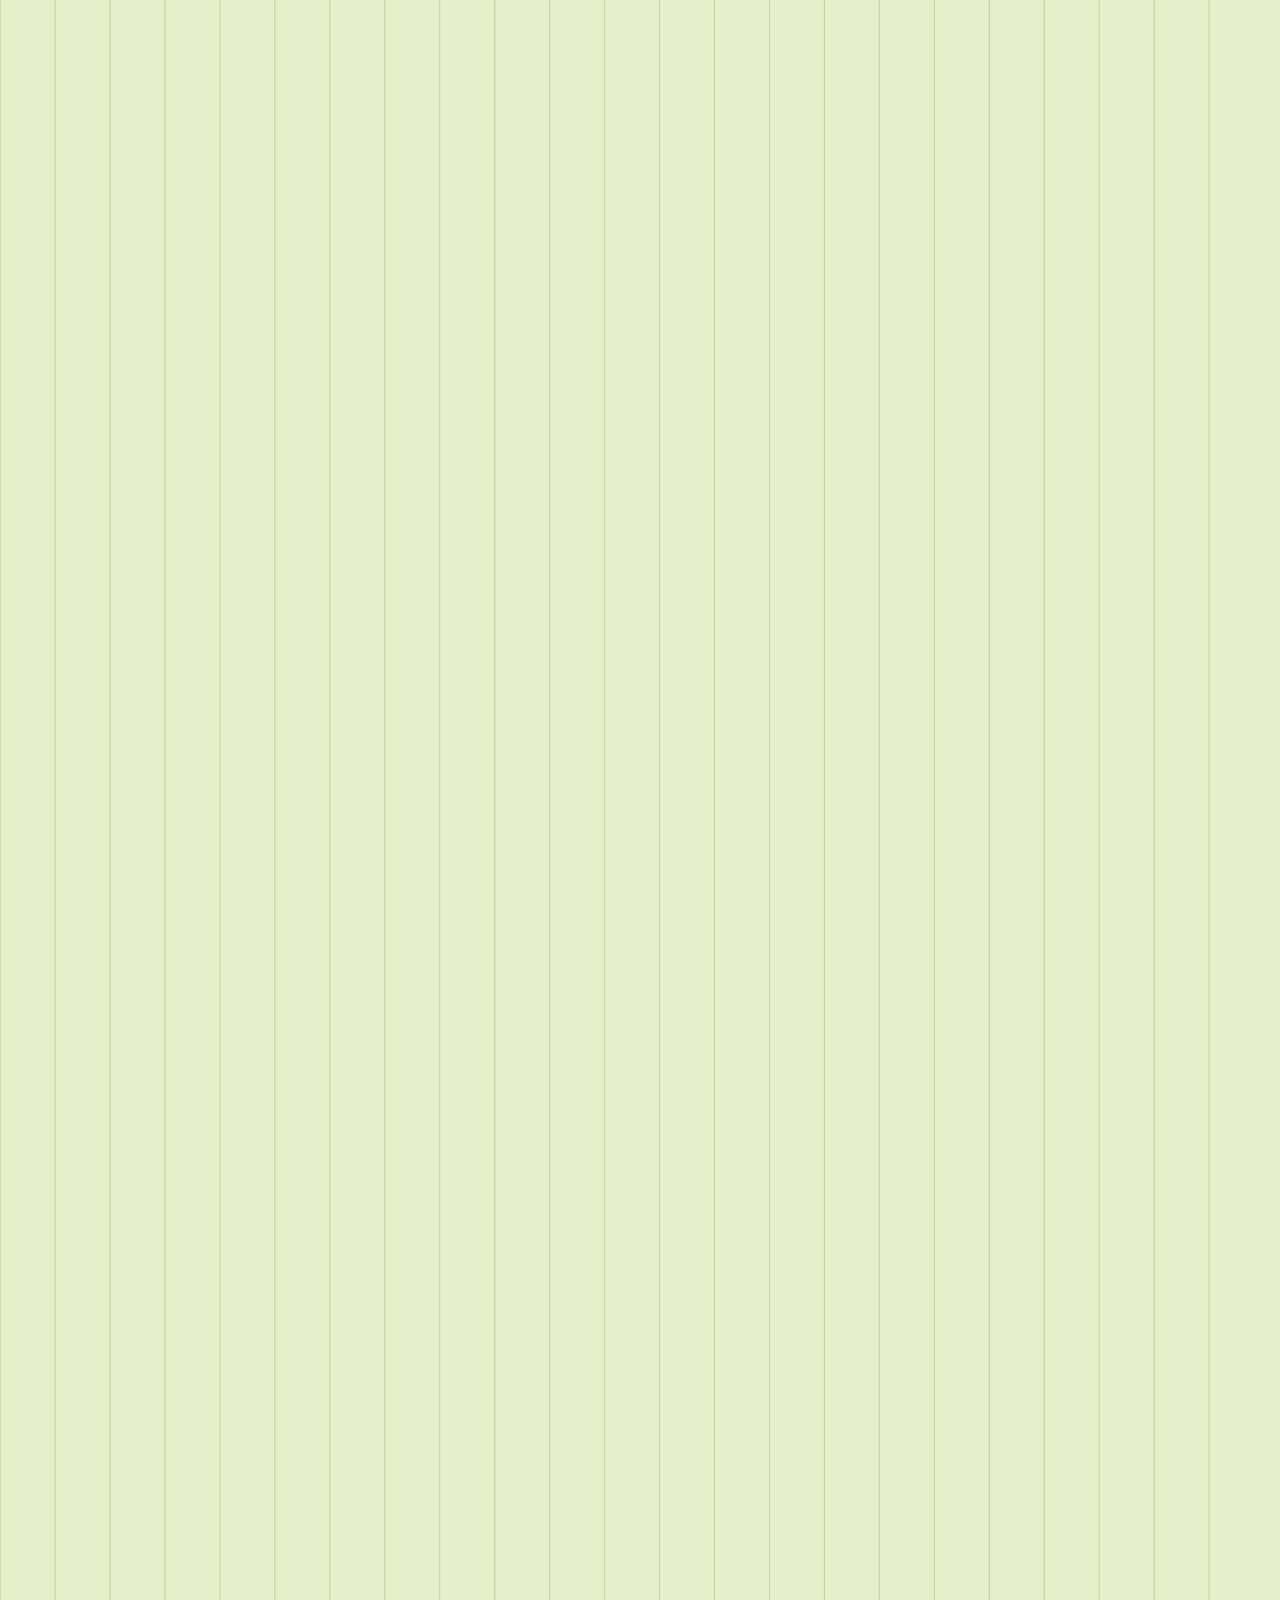
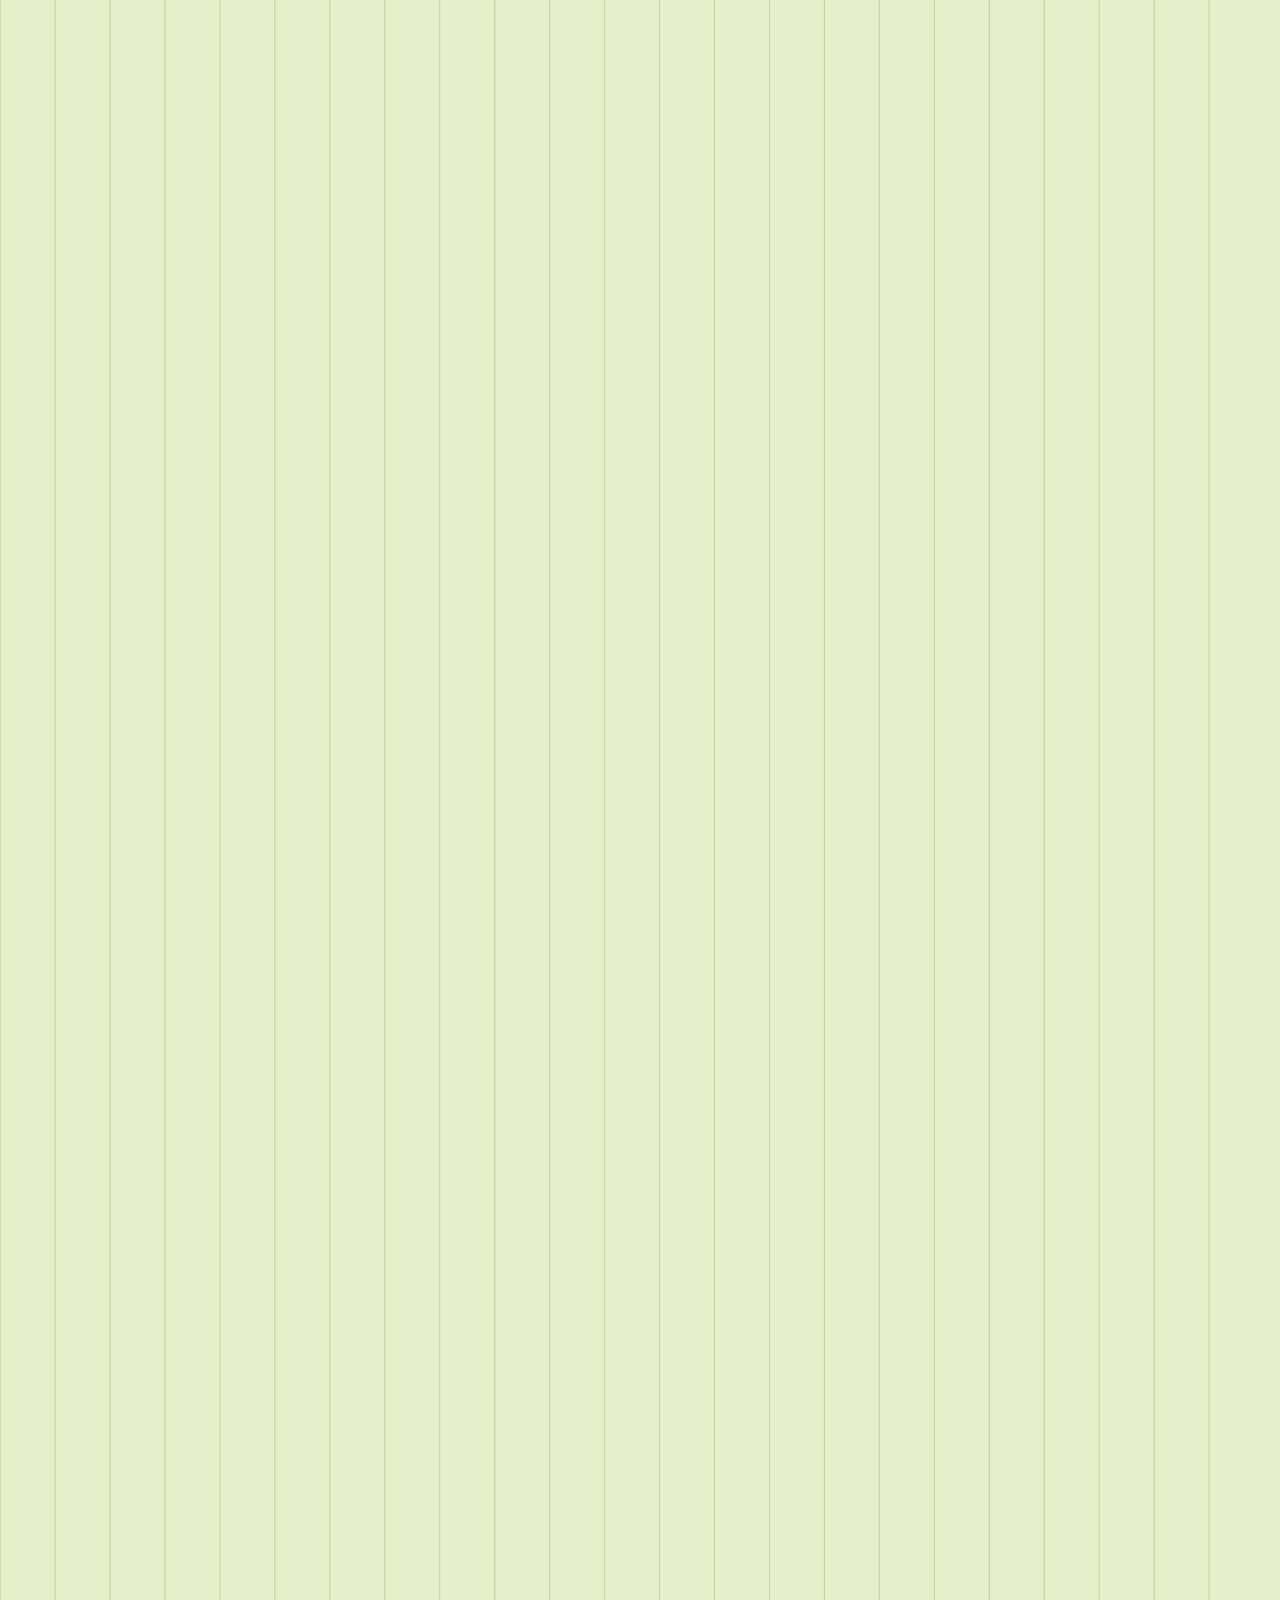
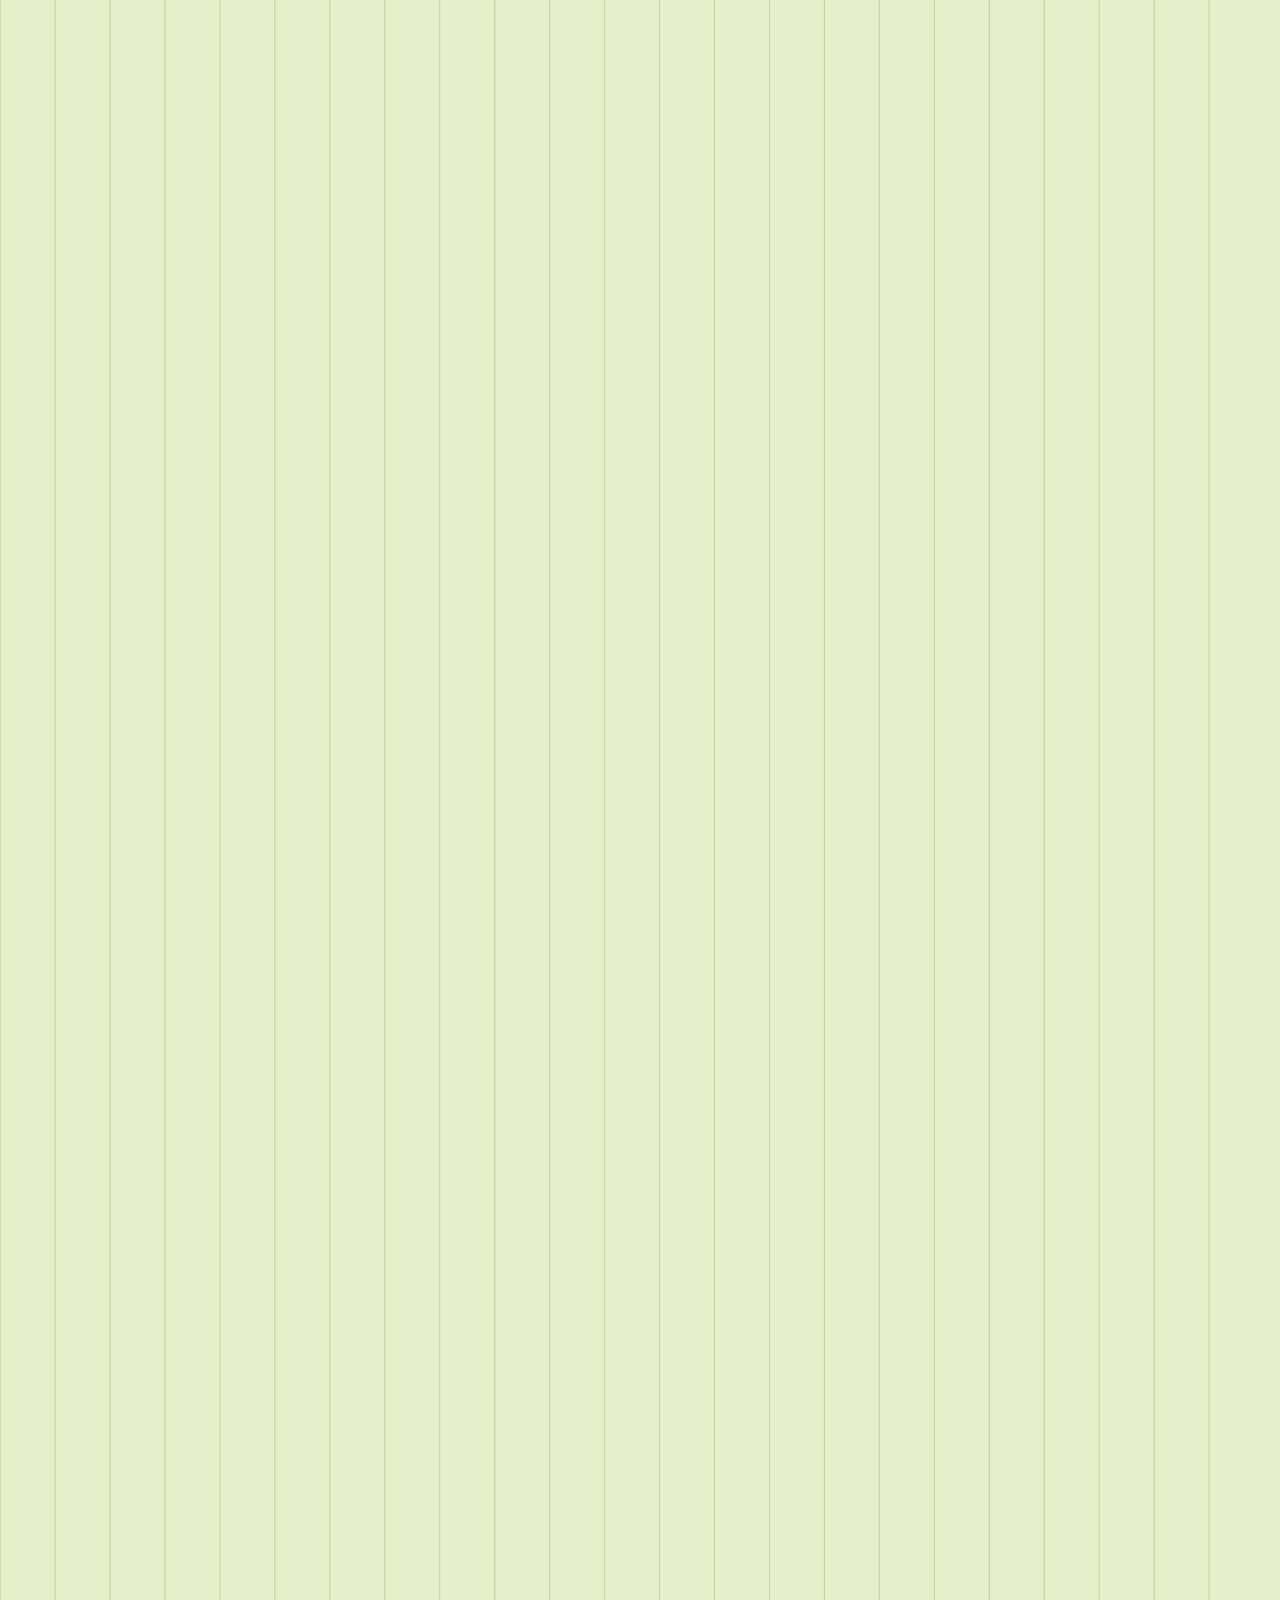
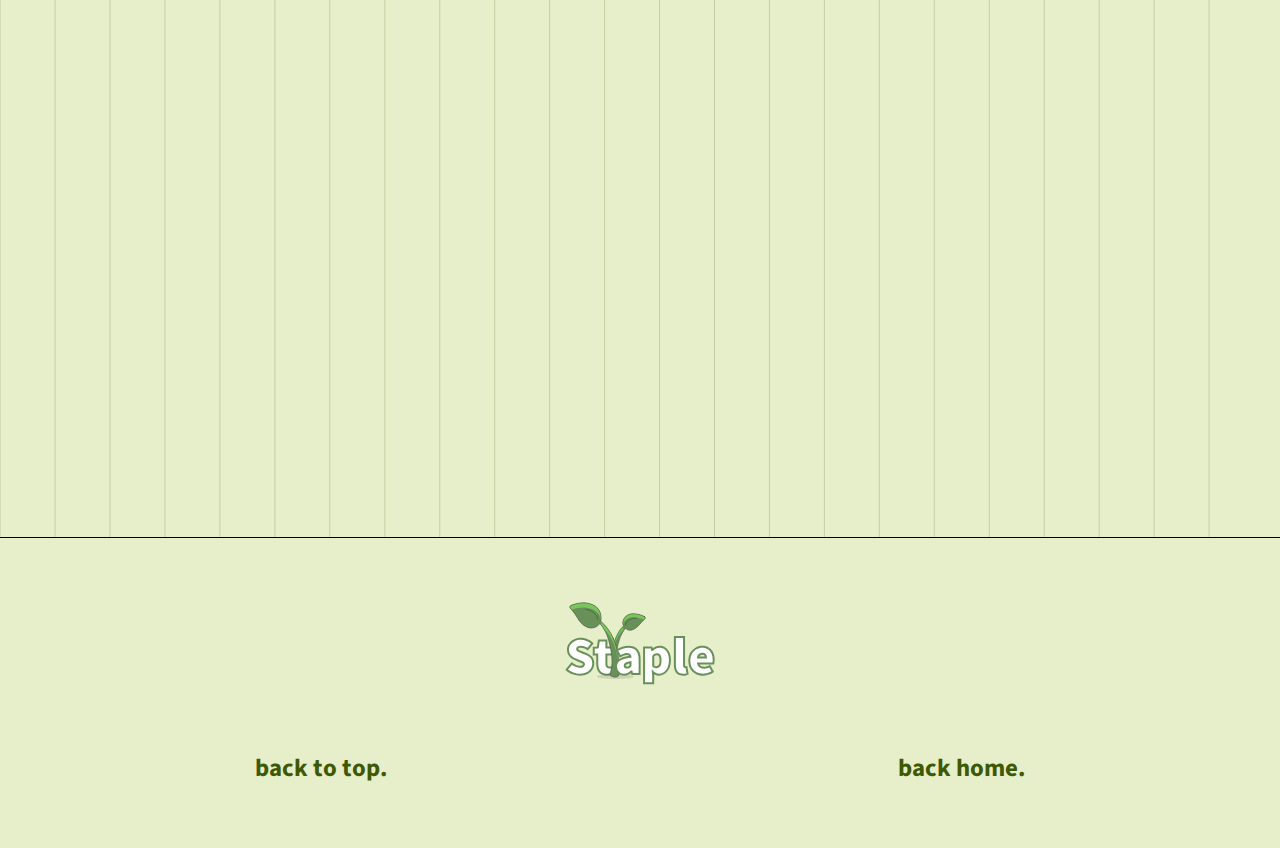
==== commit 6a3e0500: "linked the section of contact" ====
--- a/med-rice.html
+++ b/med-rice.html
@@ -53,11 +53,11 @@
         <h1>Medicinal Rice Varieties of C.G.</h1>
         <nav class="med-rice-nav">
           <ul>
-            <li><a href="#">Home</a></li>
-            <li><a href="#">Farmer's Portal</a></li>
-            <li><a href="#">Search</a></li>
+            <li><a href="index.html">Home</a></li>
+            <li><a href="portal.html">Farmer's Portal</a></li>
+            <li><a href="search.html">Search</a></li>
             <li><a href="#">Medicinal Rice Varieties</a></li>
-            <li><a href="#">Contact Us</a></li>
+            <li><a href="index.html#contact-form">Contact Us</a></li>
           </ul>
         </nav>
       </section>
--- a/style.css
+++ b/style.css
@@ -48,7 +48,7 @@
   align-items: flex-start;
 }
 
-.main-icon {
+.main-icon:not(.search-page) {
   flex-grow: 0.5;
   padding: 50px 30px;
 }
@@ -68,13 +68,14 @@
   backdrop-filter: blur(21px);
   border-radius: 16px;
   flex-grow: 1;
-  width: 207px;
+  max-width: 207px;
   justify-items: right;
 }
 
 .index-nav ul,
 .med-rice-nav ul,
-.portal-header nav ul {
+.portal-header nav ul,
+.search-page-index ul {
   display: grid;
   list-style: none;
   grid-gap: 58px;
@@ -84,7 +85,8 @@
 
 .index-nav a,
 .med-rice-nav a,
-.portal-header a {
+.portal-header a,
+.search-page-index a {
   text-decoration: none;
   color: #ffffff;
   font-family: var(--text-font-sintony);
@@ -96,7 +98,8 @@
 
 .index-nav a:hover,
 .med-rice-nav a:hover,
-.portal-header a:hover {
+.portal-header a:hover,
+.search-page-index a:hover {
   font-size: 25px;
 }
 
@@ -289,7 +292,8 @@
 
 .index-sec-3-btn button,
 .index-sec-4 button,
-.index-sec-5 button {
+.index-sec-5 button,
+.search-button {
   font-style: normal;
   font-weight: 700;
   font-size: 25px;
@@ -392,7 +396,8 @@
   padding-bottom: 5%;
 }
 
-input {
+/* input:not(.search-input) { */
+  input{
   background: transparent;
   border: none;
   border-bottom: 1px solid black;
@@ -404,7 +409,8 @@
   /* margin-bottom: 3%; */
 }
 
-::placeholder {
+/* ::placeholder:not(.search-input) { */
+  ::placeholder{
   font-style: normal;
   font-weight: 300;
   font-size: 20px;
@@ -474,7 +480,7 @@
   display: flex;
   justify-content: space-between;
   align-items: flex-start;
-  padding: 5%;
+  padding: 5% 1% 5% 5%;
 }
 
 .med-rice-header h1 {
@@ -567,7 +573,7 @@
   text-align: center;
 }
 
-.rice-collection div{
+.rice-collection div {
   display: flex;
   justify-content: center;
 }
@@ -590,37 +596,37 @@
   height: auto;
 }
 
-.rice-collection h5{
-  font-style: normal;
-font-weight: 700;
-font-size: 60px;
-line-height: 75px;
-text-transform: uppercase;
-font-family: var(--text-font-sans-pro);
-text-align: center;
-margin-bottom: 100px;
-}
-
-.rice-circle{
+.rice-collection h5 {
+  font-style: normal;
+  font-weight: 700;
+  font-size: 60px;
+  line-height: 75px;
+  text-transform: uppercase;
+  font-family: var(--text-font-sans-pro);
+  text-align: center;
+  margin-bottom: 100px;
+}
+
+.rice-circle {
   display: flex;
   justify-content: center;
   margin: 10%;
 }
 
-img[alt='all-rice-types']{
+img[alt="all-rice-types"] {
   max-width: 100%;
   margin: auto;
   height: auto;
 }
 
-.reveal{
+.reveal {
   position: relative;
   transform: translateY(150px);
   opacity: 0;
   transition: 1s all ease;
 }
 
-.reveal.active{
+.reveal.active {
   transform: translateY(0);
   opacity: 1;
 }
@@ -645,7 +651,7 @@
 }
 
 .portal-nav {
-  width: 207px;
+  max-width: 207px;
   justify-items: right;
 }
 
@@ -724,3 +730,99 @@
 padding: 140px 2% 140px 37%;
 max-width: 420px;
 } */
+
+/* search page */
+
+.search-header h1 {
+  font-family: var(--text-font-sans-pro);
+  font-style: normal;
+  font-weight: 900;
+  font-size: 121.859px;
+  line-height: 153px;
+  color: #a69f41;
+  -webkit-text-stroke: 6px #d9ce96;
+}
+
+.search-header h2 {
+  font-family: var(--text-font-sans-pro);
+  font-style: normal;
+  font-weight: 900;
+  font-size: 58.2496px;
+  line-height: 73px;
+  text-align: center;
+  color: #d9ce96;
+  -webkit-text-stroke: 1px #000000;
+  padding-bottom: 30px;
+}
+
+.search-header {
+  background-image: url(images/search-bg.svg);
+  background-repeat: no-repeat;
+  background-size: cover;
+  background-position: center;
+  padding: 70px 85px;
+  margin-bottom: 5%;
+  display: flex;
+  justify-content: space-around;
+  align-items: flex-start;
+}
+
+.search-text {
+  display: flex;
+  flex-direction: column;
+  align-items: center;
+}
+
+.search-input::placeholder {
+  font-style: normal;
+  font-weight: 300;
+  font-size: 21.2719px;
+  line-height: 27px;
+  font-family: var(--text-font-sans-pro);
+  color: black;
+  text-transform: none;
+}
+
+.search-input {
+  padding: 30px;
+  width: 100%;
+  background: #d9ce96;
+  border: 3px solid #a69f41;
+  border-radius: 30px;
+  border-top-right-radius: 0;
+  border-bottom-right-radius: 0;
+
+  font-family: var(--text-font-sintony);
+  font-style: normal;
+  font-weight: 700;
+  font-size: 25.9134px;
+}
+
+.search-input:focus {
+  /* border: 4px solid #a69f41; */
+  background-color: #ede1a4;
+  outline: none;
+}
+
+.search-button:hover {
+  cursor: pointer;
+}
+
+.search-bar {
+  display: flex;
+  width: 48vw;
+}
+
+.search-button {
+  background: #a69f41;
+  border: none;
+  width: 204px;
+  color: black;
+  position: relative;
+  border-top-left-radius: 0;
+  border-bottom-left-radius: 0;
+}
+
+/* input[type=search]:focus {
+} */
+
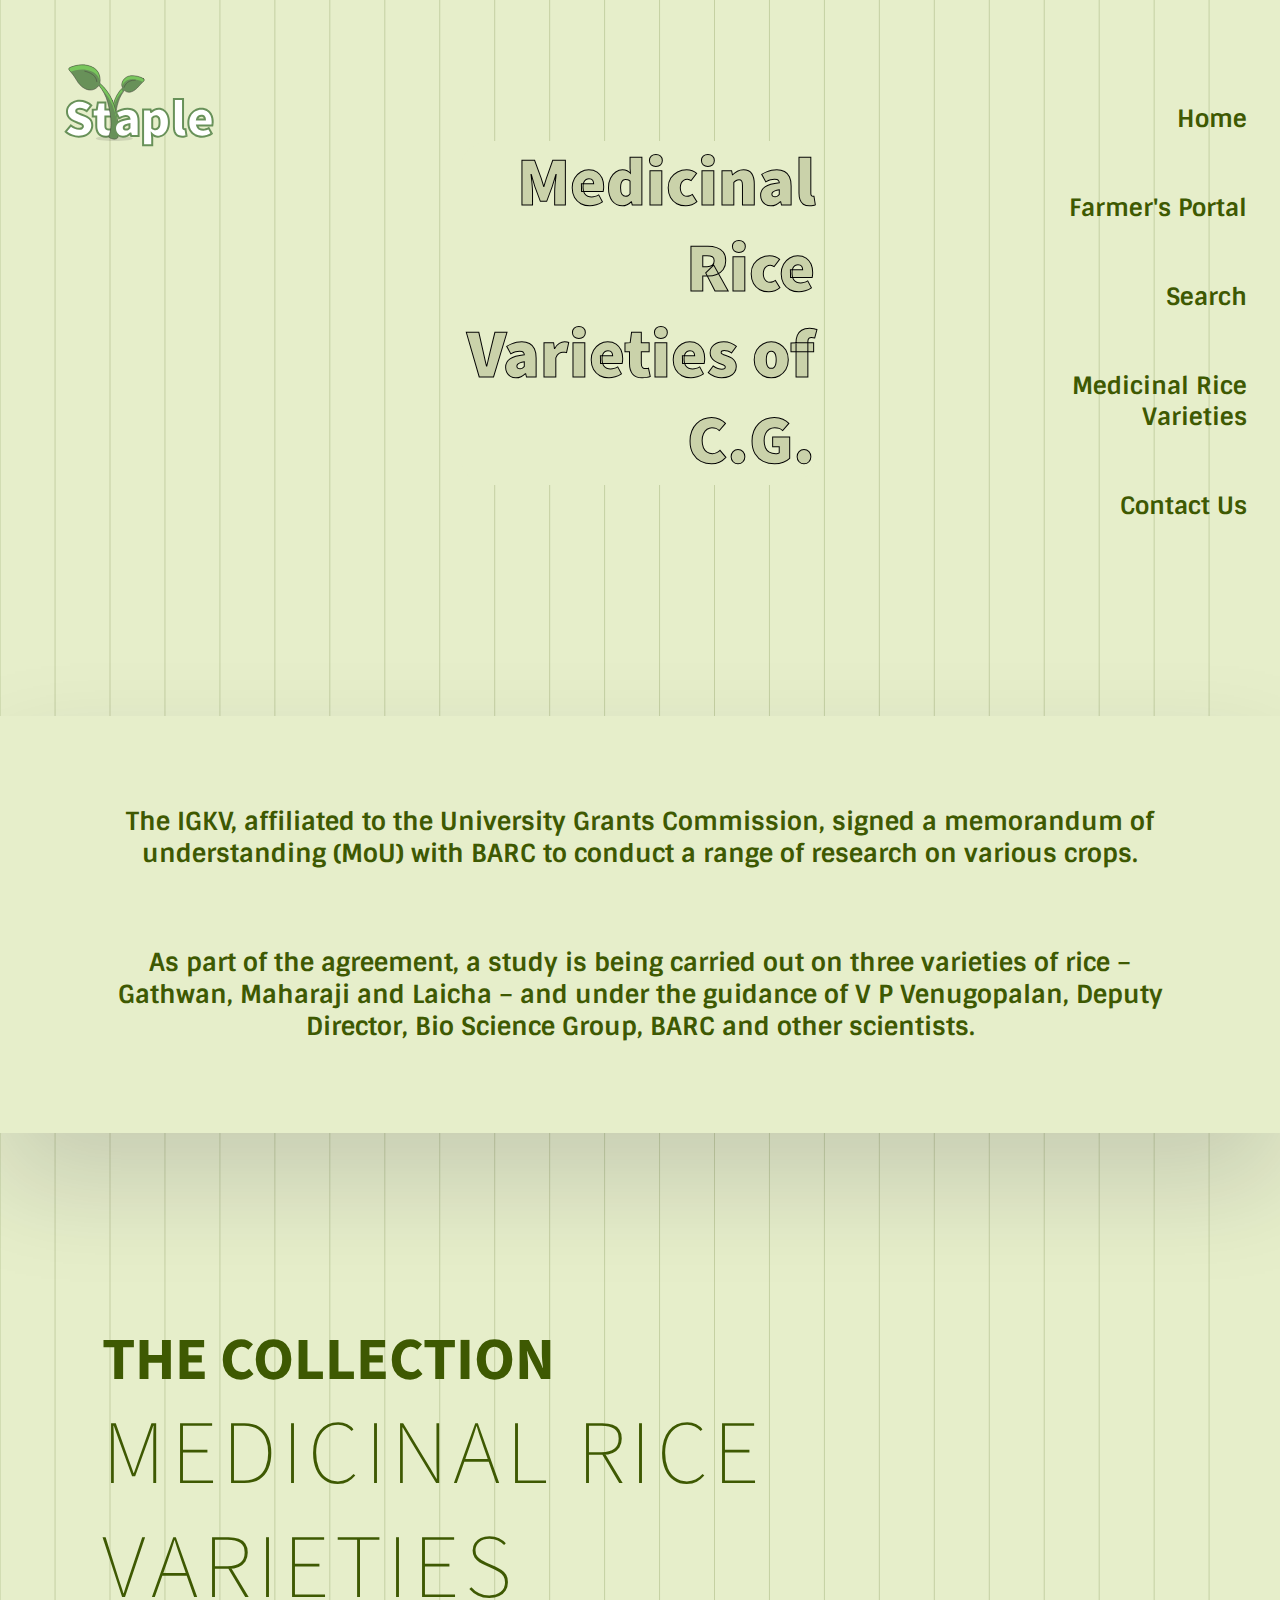
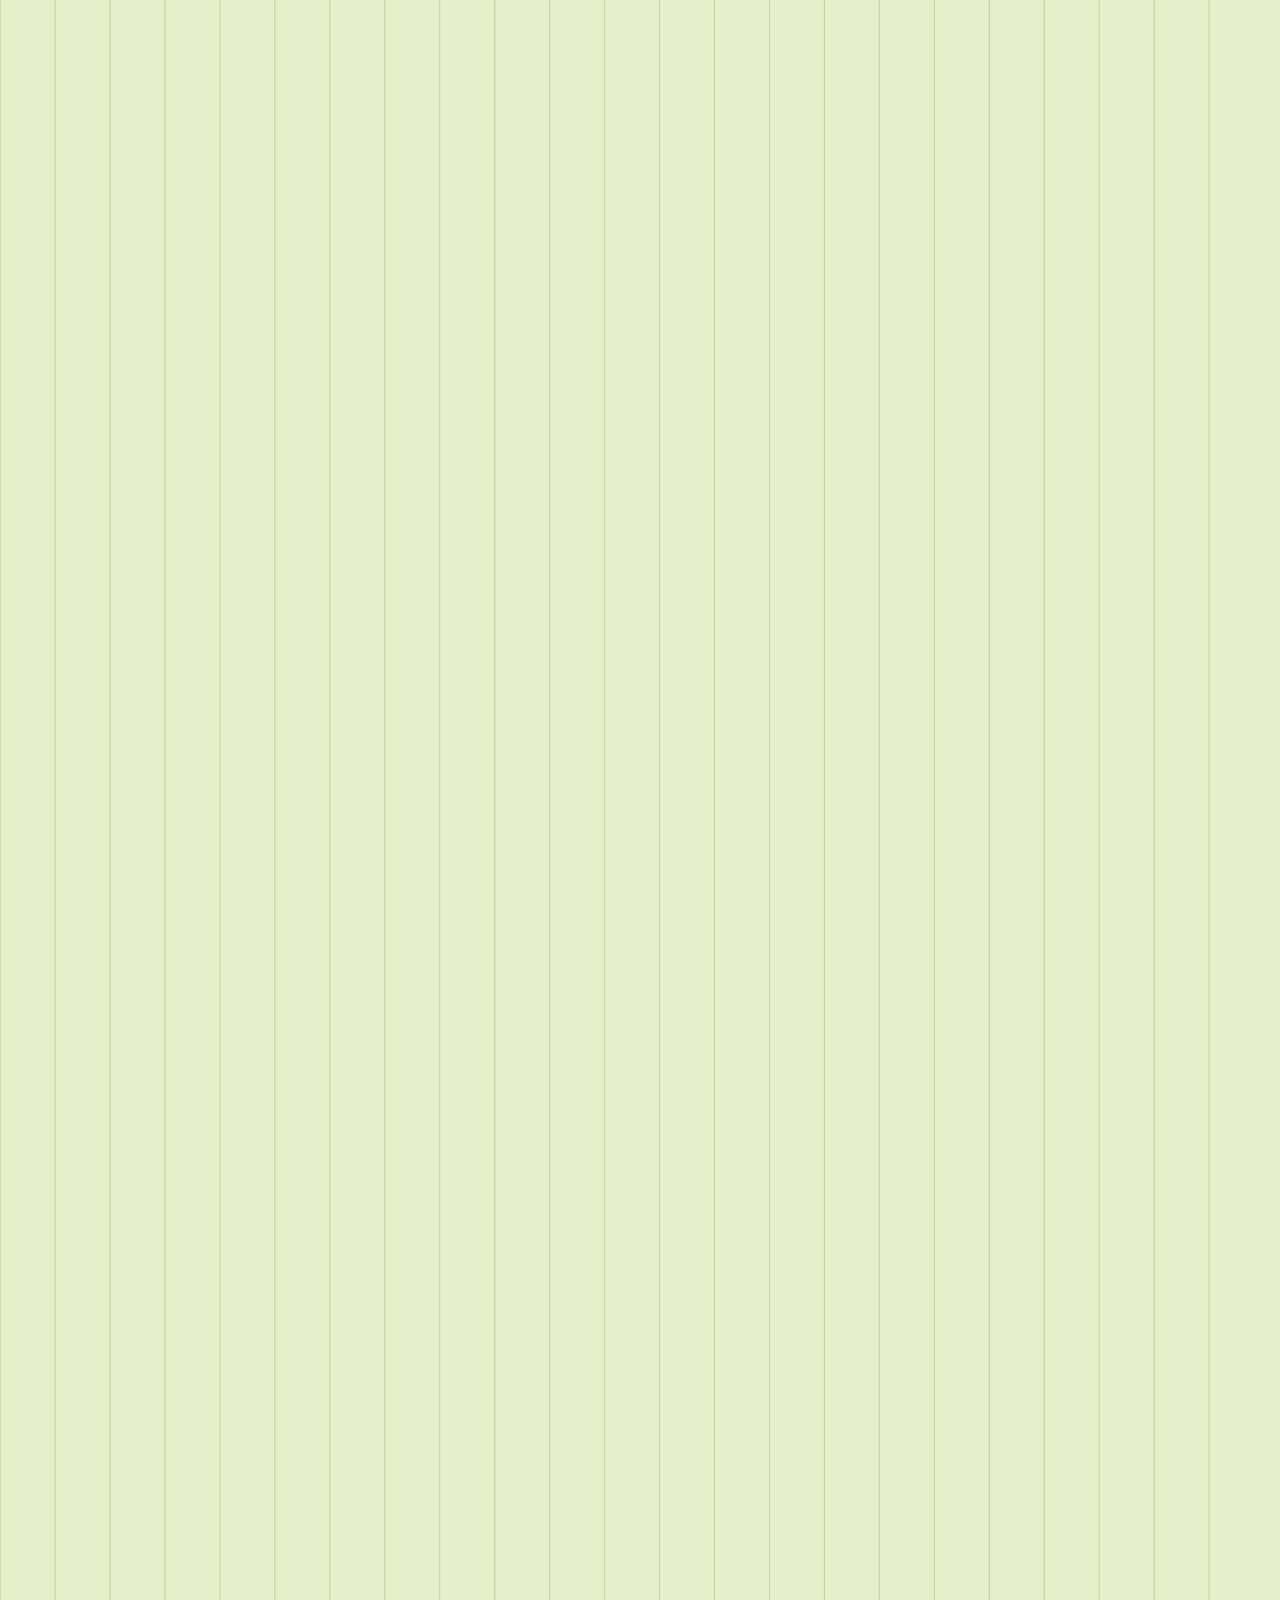
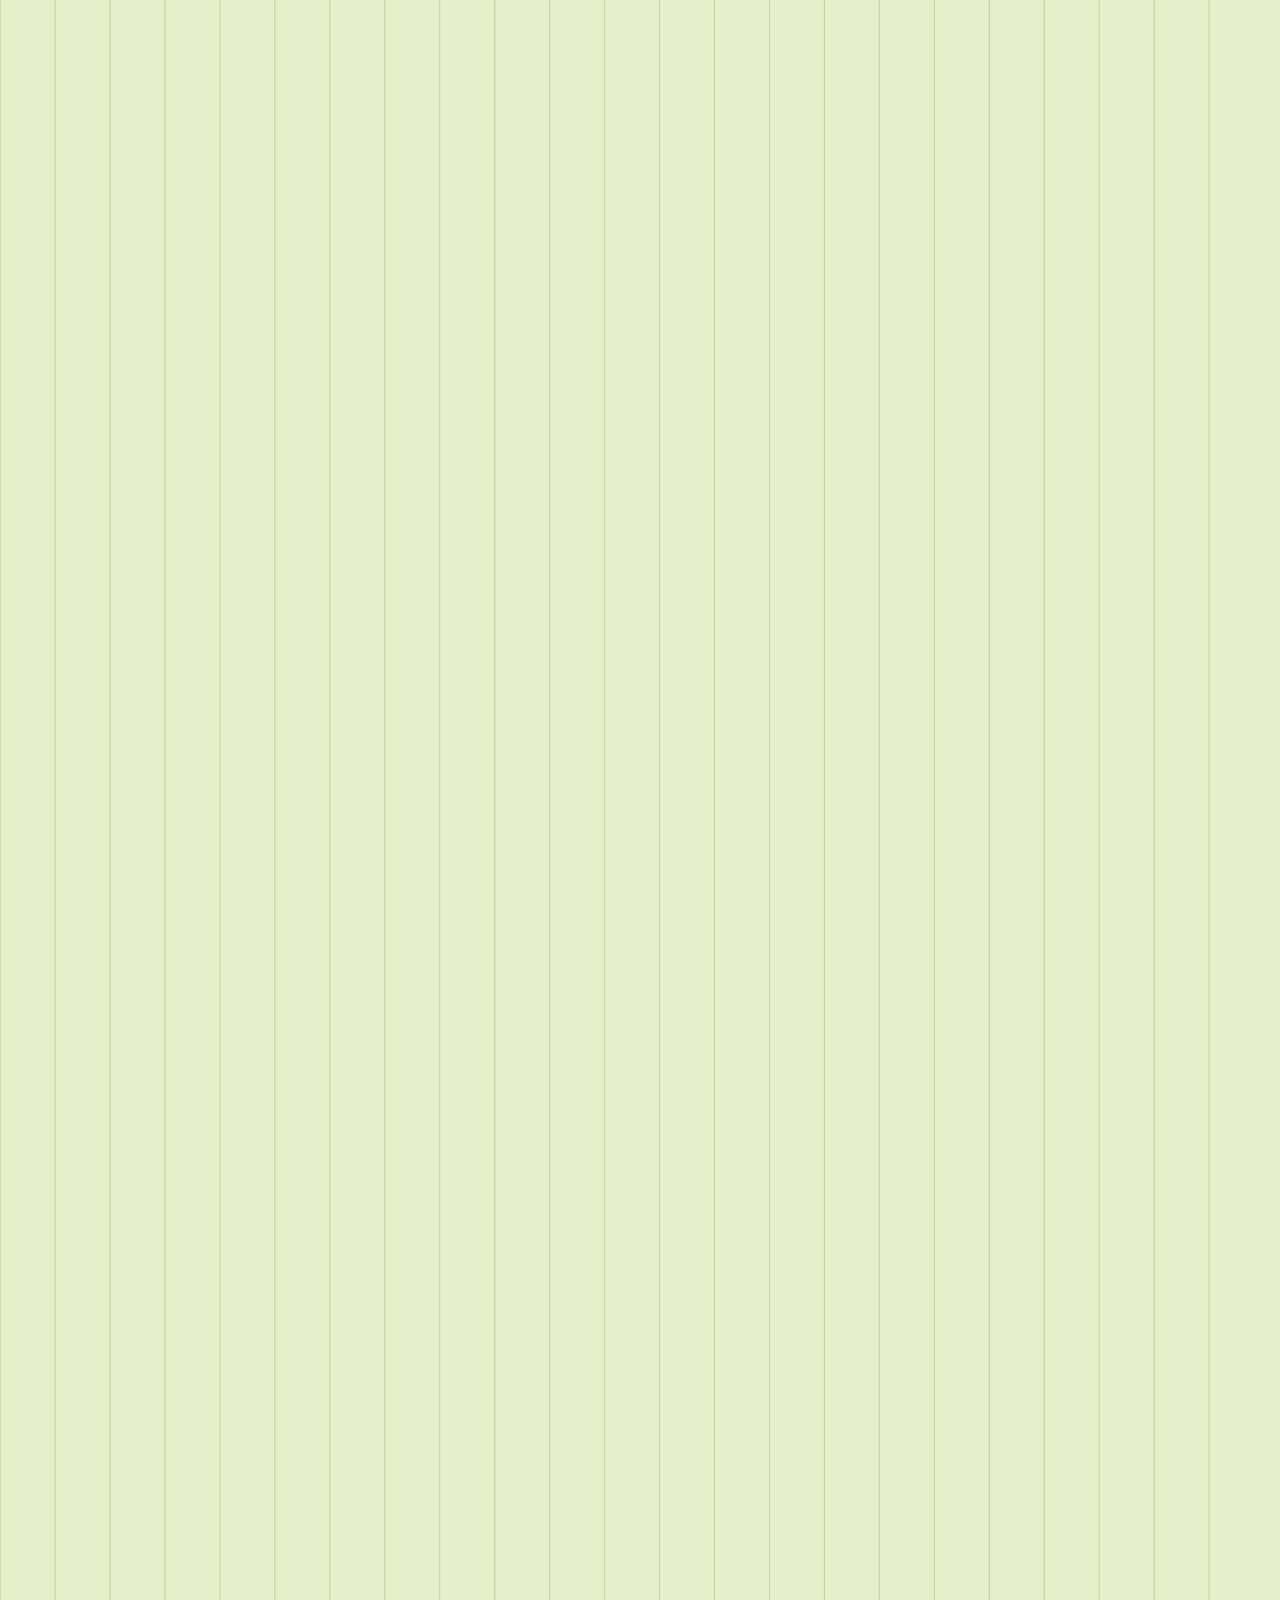
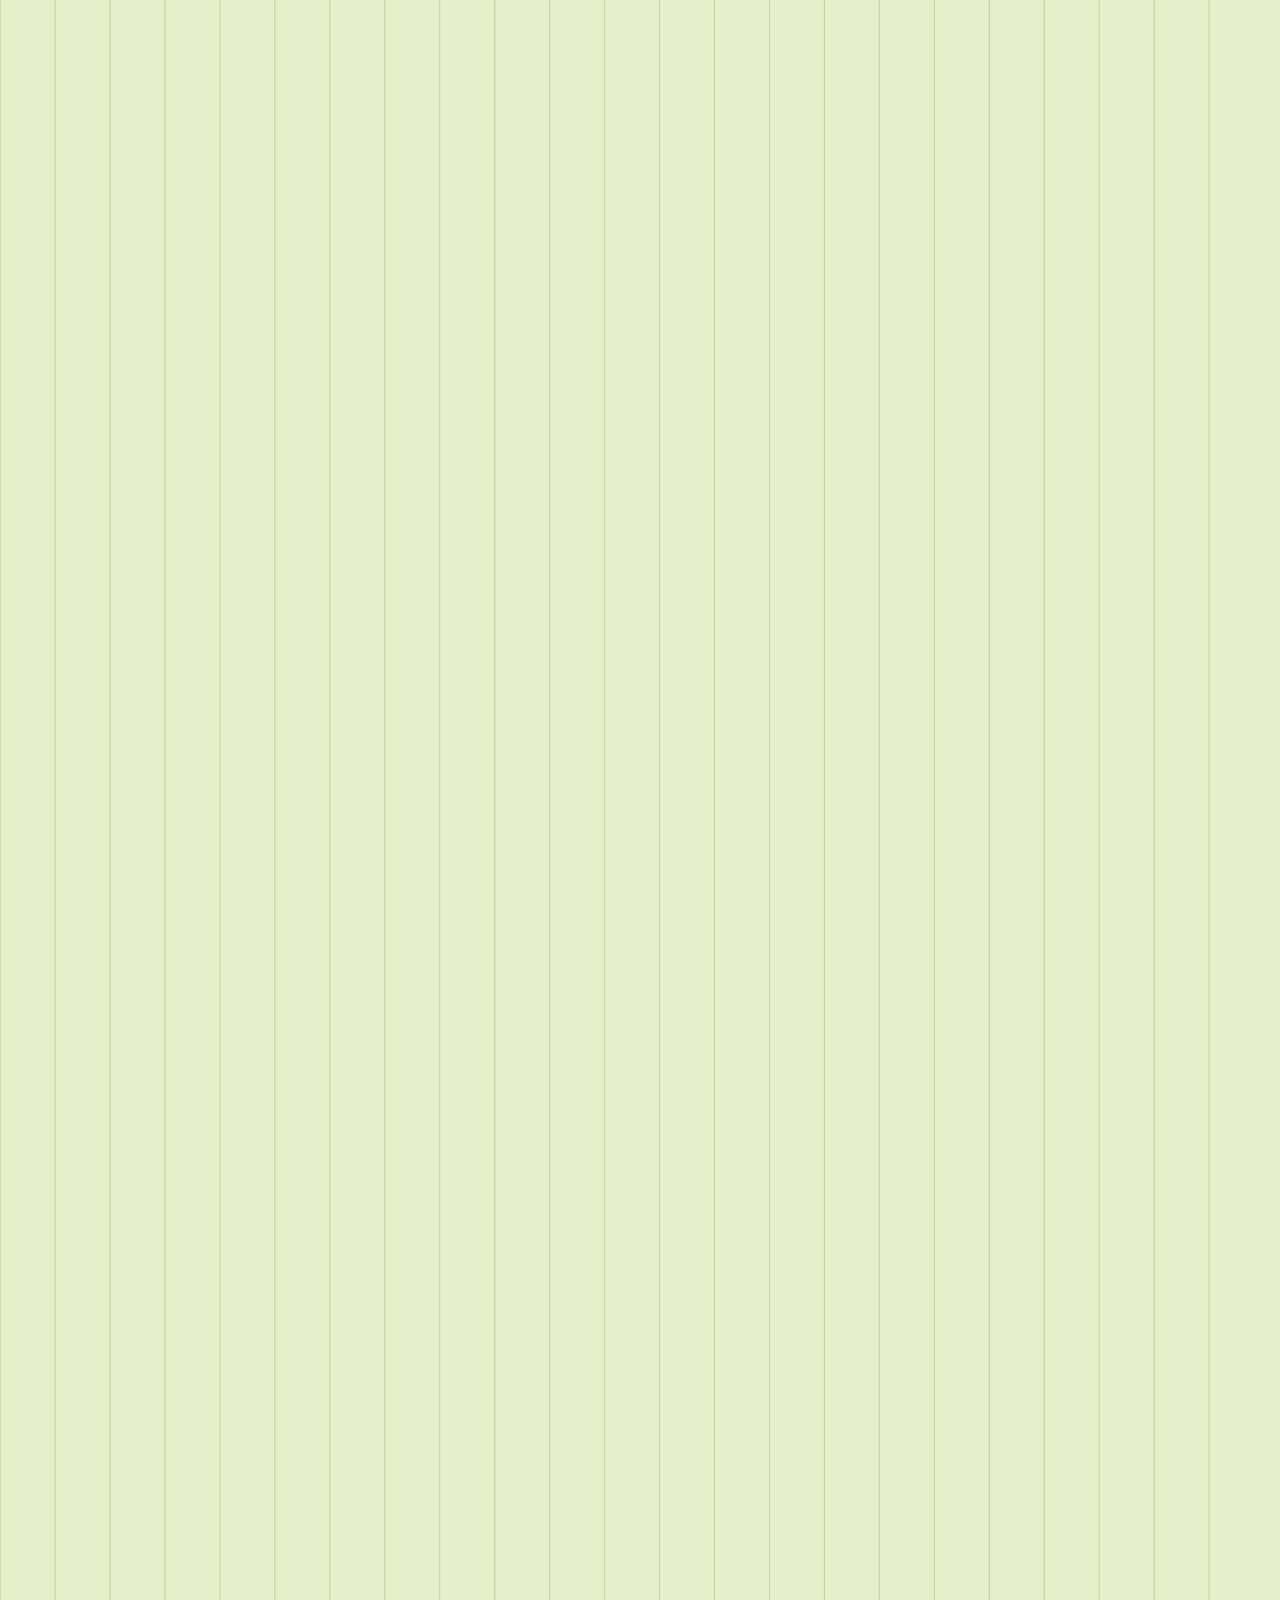
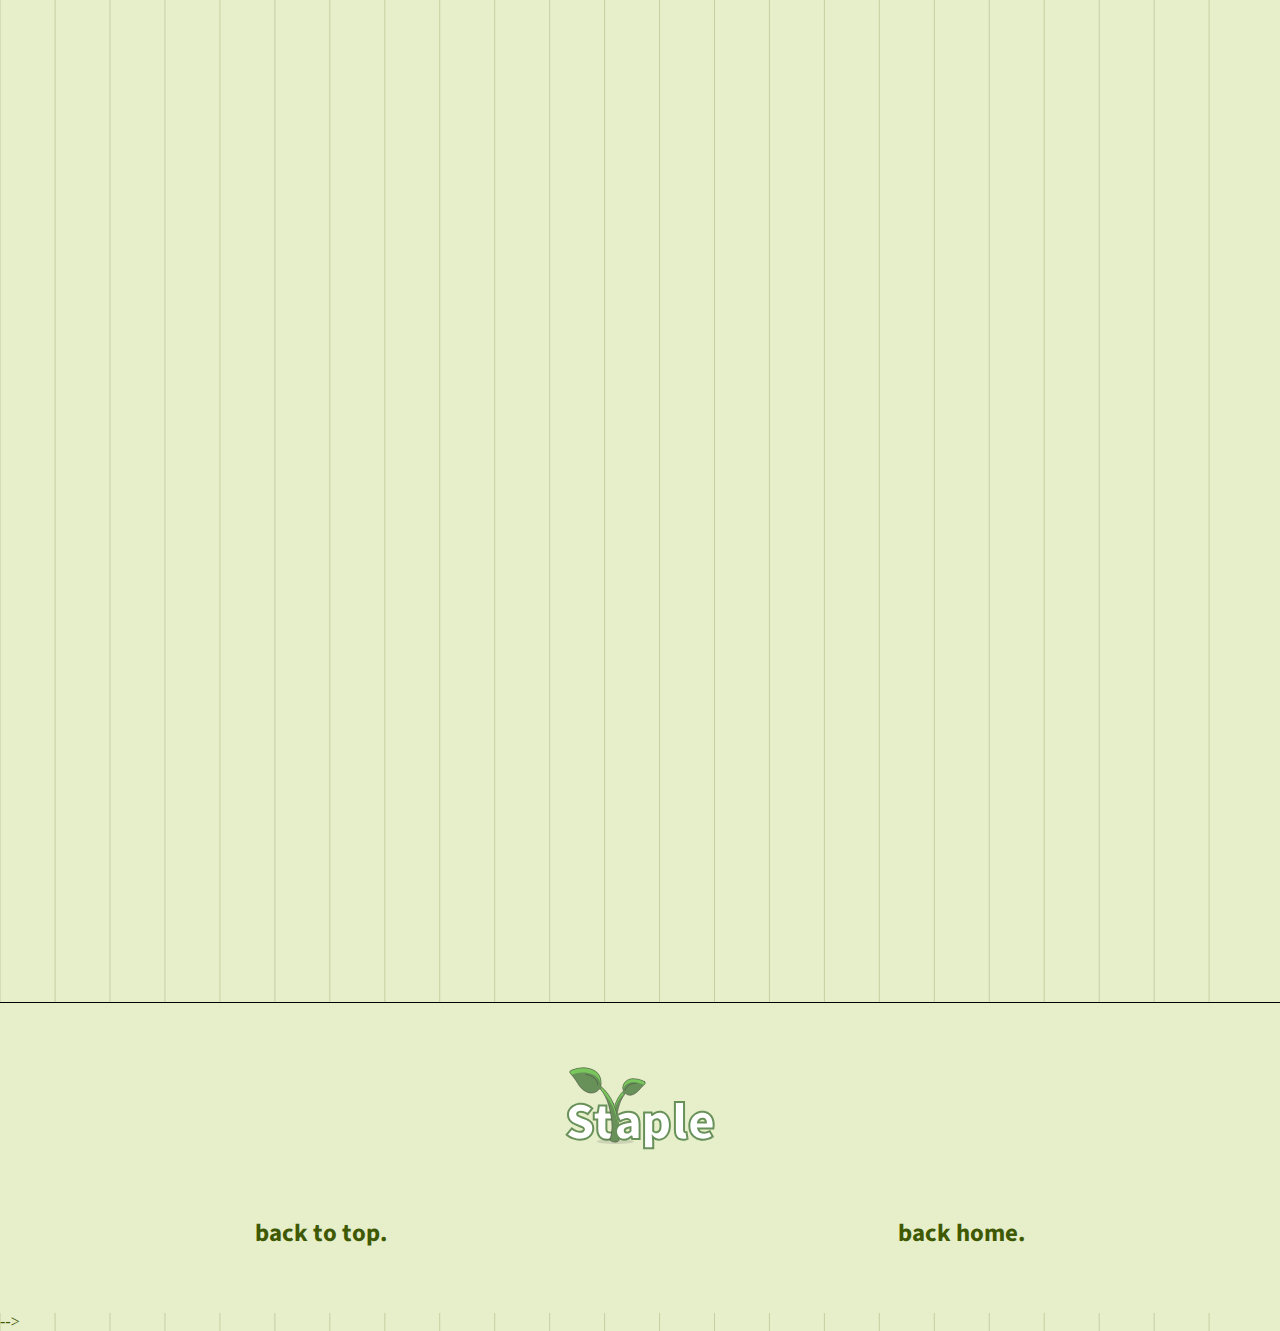
==== commit de8bab02: "corrected the med-rice pg on basis of feedback" ====
--- a/med-rice.html
+++ b/med-rice.html
@@ -1,4 +1,262 @@
 <!DOCTYPE html>
+<html lang="en">
+  <head>
+    <meta charset="UTF-8" />
+    <meta http-equiv="X-UA-Compatible" content="IE=edge" />
+    <meta name="viewport" content="width=device-width, initial-scale=1.0" />
+    <title>Medicinal Rice Varieties | Staple</title>
+    <link rel="stylesheet" href="style.css" />
+    <script>
+      function reveal() {
+        var reveals = document.querySelectorAll(".reveal");
+
+        for (var i = 0; i < reveals.length; i++) {
+          var windowHeight = window.innerHeight;
+          var elementTop = reveals[i].getBoundingClientRect().top;
+          var elementVisible = 150;
+
+          if (elementTop < windowHeight - elementVisible) {
+            reveals[i].classList.add("active");
+          } else {
+            reveals[i].classList.remove("active");
+          }
+        }
+      }
+
+      window.addEventListener("scroll", reveal);
+
+      //   site from where i took the logic
+      //   https://alvarotrigo.com/blog/css-animations-scroll/
+    </script>
+    <style>
+      body {
+        background: url(/images/med-rice-line-bg.svg);
+        background-color: #e6eeca;
+        background-size: 1210px;
+        background-repeat: no-repeat;
+      }
+      main {
+        background: url(images/med-rice-bg.jpeg);
+        background-repeat: no-repeat;
+        background-position-x: left;
+        background-size: 700px 581px;
+      }
+      /* section:not(.med-rice-header, .med-rice-sec2, .rice-circle) {
+        background-color: #e6eeca;
+      } */
+
+      .med-rice-sec1{
+        background-color: #e6eeca;
+      }
+    </style>
+  </head>
+  <body>
+    <main>
+      <section class="med-rice-header">
+        <img src="images/main-icon.svg" alt="main-icon" />
+        <h1 style="background-color: #e6eeca; border-radius: 30px;">Medicinal Rice Varieties of C.G.</h1>
+        <nav class="med-rice-nav">
+          <ul>
+            <li><a href="index.html">Home</a></li>
+            <li><a href="portal.html">Farmer's Portal</a></li>
+            <li><a href="search.html">Search</a></li>
+            <li><a href="#">Medicinal Rice Varieties</a></li>
+            <li><a href="index.html#contact-form">Contact Us</a></li>
+          </ul>
+        </nav>
+      </section>
+      <section class="med-rice-sec1">
+        <p>
+          The IGKV, affiliated to the University Grants Commission, signed a
+          memorandum of understanding (MoU) with BARC to conduct a range of
+          research on various crops.
+        </p>
+        <p>
+          As part of the agreement, a study is being carried out on three
+          varieties of rice – Gathwan, Maharaji and Laicha – and under the
+          guidance of V P Venugopalan, Deputy Director, Bio Science Group, BARC
+          and other scientists.
+        </p>
+      </section>
+      <section class="med-rice-sec2">
+        <h3>The Collection</h3>
+        <h2>Medicinal Rice Varieties</h2>
+      </section>
+
+      <section class="med-rice-col">
+        <article class="rice-col reveal">
+          <img src="images/laicha.svg" alt="laicha images" />
+          <h4>Laicha</h4>
+          <div>
+            <p>
+              Cooked grains are useful for pregnant woman to prevent unborn from
+              'Laicha' disease (skin infection).
+            </p>
+            <p>
+              Medicinal rice variety "Laicha" was so named because of its unique
+              property to prevent "Laicha" disease (skin infection).
+            </p>
+          </div>
+        </article>
+
+        <article class="rice-col reveal">
+          <img src="images/maharaji.svg" alt="maharaji images" />
+          <h4>Maharaji</h4>
+          <div>
+            <p>
+              As a tonic for woman after delivery. This variety is given to
+              lactating mother.
+            </p>
+            <p>
+              It is believed that the Laddoo made from roasted rice mixed with
+              sugar, eaten by lactating mother is helpful to produce milk and
+              provide more nutrition to the breast-feeding child.
+            </p>
+          </div>
+        </article>
+      </section>
+
+      <section class="med-rice-col"> 
+        <article class="rice-col reveal">
+            <h5>For Diabetic Patients</h5>
+          <img src="images/cheptigurmutia.svg" alt="chepti gurmutia images" />
+          <h4>Chepti Gurmutia</h4>
+          <h4>&</h4>
+          <img src="/images/mehardhan.svg" alt="mehardhan images" />
+          <h4>Mehar Dhan</h4>
+        </article>
+    
+          <article class="rice-col reveal">
+            <img src="images/karhani.svg" alt="karhani images" />
+            <h4>Karhani</h4>
+              <p>
+                Used for curing paralysis in Chhattisgarh. The variety is also used
+                as tonic, in epilepsy and making soot.
+              </p>
+              <p>Cooked rice is useful in breathing problems and epilepsy.</p>
+            </div>
+              <p>
+                It is used in irritation during urine discharge, yellow urine colour
+                and also used as a tonic.
+              </p>
+              <p>
+                Karhani variety is medicinally famous in both Chhattisgarh and
+                Jharkhand.
+              </p>
+              <p>
+                The tribal people use this variety to make traditional drink, Handia
+                . Handia is given to the patient one glass every morning in an empty
+                stomach. Ingredients including seven medicinal plants, cumulatively
+                called Ranu are mixed with Karhani rice for the preparation of
+                Handia .
+              </p>
+              <p>
+                It is also used as Kajal (lamp black/soot). Kajal made from burnt
+                grains ash, mixed with pure ghee and applied on eyelashes is said be
+                effective in cataracts.
+              </p>
+          </article>
+      </section>
+
+      <section class="med-rice-col">
+        <article class="rice-col reveal">
+            <img src="images/gathuan.svg" alt="gathuan images" />
+            <h4>Gathuan</h4>
+              <p>Found to be useful in the treatment of Gathian disease.</p>
+              <p>The rice is also helpful in Osteoporosis.</p>
+              <p>Possesses properties to treat lung & breast cancer.</p>
+              <p>Grain is useful in treatment of insulin.</p>
+          </article>
+          <article class="rice-col reveal">
+            <img src="images/baisoor.svg" alt="baisoor images" />
+          <h4>Baisoor</h4>
+            <p>
+              For treating the skin ailments, fungal infections such as ringworm,
+              eye-related infection such as conjunctivitis, Baisoor variety is
+              recommended.
+            </p>
+            <p>
+              In case of headache; hemicrania and epilepsy, inhalation of fumes of
+              rice bran is useful.
+            </p>
+          <p>
+            It is also used as a face pack with neem leaves.
+          </p>
+        </article>
+      </section>
+
+      <section class="med-rice-col">
+        <article class="rice-col reveal">
+            <img src="images/saraiphool.svg" alt="saraiphool images" />
+          <h4>Sarai Phool</h4>
+            <p>Used for removing weakness in human beings.</p>
+        </article>
+        <article class="rice-col reveal">
+            <img src="images/bhejri.svg" alt="bhejri images" />
+          <h4>Bhejri</h4>
+            <p>
+              Given to lactating mothers. For early removal of placenta, it is
+              given with linseed seeds and gur to cows after delivery
+            </p>
+        </article>
+      </section>
+
+      <section class="med-rice-col">
+        <article class="rice-col reveal">
+            <img src="images/resari.svg" alt="resari images" />
+          <h4>Resari</h4>
+            <p>Rice water is useful as a tonic for cattles.</p>
+            <p>
+              Puffed rice mixed with bark of Saccharum spontaneum plant is useful
+              in chronic cough
+            </p>
+        </article>
+        <article class="rice-col reveal">
+            <img src="images/danwar.svg" alt="danwar images" />
+            <h4>Danwar</h4>
+              <p>
+                Raw rice of Danwar variety of Chhattisgarhis given to the pregnant
+                cow for safe pregnancy, healthy calf and for easily removal of
+                placenta.
+              </p>
+              <p>
+                The green plants of the variety are also given to the cattle for the
+                same case.
+              </p>
+          </article>
+      </section>
+
+      <section class="med-rice-col">
+        <article class="rice-col reveal">
+            <img src="images/shoth.svg" alt="shoth images" />
+          <h4>Shoth</h4>
+            <p>Used to cure cough & cold</p>
+        </article>
+        <article class="rice-col reveal">
+            <img src="images/suldhan.svg" alt="suldhan images" />
+          <h4>Suldhan</h4>
+            <p>Used for cure of stomach problems.</p>
+        </article>
+      </section>
+
+      <section class="rice-circle reveal">
+        <img src="images/rice-circle.png" alt="all-rice-types" />
+      </section>
+
+      <section class="footer">
+        <img src="images/main-icon.svg" alt="main-icon" />
+        <div>
+          <a href="#top">back to top.</a>
+          <a href="#">back home.</a>
+        </div>
+      </section>
+    </main>
+  </body>
+</html>
+
+
+
+<!-- <!DOCTYPE html>
 <html lang="en">
   <head>
     <meta charset="UTF-8" />
@@ -78,6 +336,282 @@
         <h3>The Collection</h3>
         <h2>Medicinal Rice Varieties</h2>
       </section>
+
+      <section class="rice-collection-sec">
+        <article class="rice-collection reveal">
+          <img src="images/laicha.svg" alt="laicha images" />
+          <h4>Laicha</h4>
+            <p>
+              Cooked grains are useful for pregnant woman to prevent unborn from
+              'Laicha' disease (skin infection).
+            </p>
+            <p>
+              Medicinal rice variety "Laicha" was so named because of its unique
+              property to prevent "Laicha" disease (skin infection).
+            </p>
+        </article>
+  
+        <article class="rice-collection reveal">
+          <img src="images/maharaji.svg" alt="maharaji images" />
+          <h4>Maharaji</h4>
+            <p>
+              As a tonic for woman after delivery. This variety is given to
+              lactating mother.
+            </p>
+            <p>
+              It is believed that the Laddoo made from roasted rice mixed with
+              sugar, eaten by lactating mother is helpful to produce milk and
+              provide more nutrition to the breast-feeding child.
+            </p>
+        </article>
+      </section>
+
+      <section class="rice-collection-sec">
+        <article class="rice-collection reveal">
+          <img src="images/gathuan.svg" alt="gathuan images" />
+          <h4>Gathuan</h4>
+          <div>
+            <p>Found to be useful in the treatment of Gathian disease.</p>
+            <p>The rice is also helpful in Osteoporosis.</p>
+          </div>
+          <div>
+            <p>Possesses properties to treat lung & breast cancer.</p>
+            <p>Grain is useful in treatment of insulin.</p>
+          </div>
+        </article>
+  
+        <article class="rice-collection reveal">
+          <img src="images/karhani.svg" alt="karhani images" />
+          <h4>Karhani</h4>
+          <div>
+            <p>
+              Used for curing paralysis in Chhattisgarh. The variety is also used
+              as tonic, in epilepsy and making soot.
+            </p>
+            <p>Cooked rice is useful in breathing problems and epilepsy.</p>
+          </div>
+          <div>
+            <p>
+              It is used in irritation during urine discharge, yellow urine colour
+              and also used as a tonic.
+            </p>
+            <p>
+              Karhani variety is medicinally famous in both Chhattisgarh and
+              Jharkhand.
+            </p>
+          </div>
+          <div>
+            <p>
+              The tribal people use this variety to make traditional drink, Handia
+              . Handia is given to the patient one glass every morning in an empty
+              stomach. Ingredients including seven medicinal plants, cumulatively
+              called Ranu are mixed with Karhani rice for the preparation of
+              Handia .
+            </p>
+            <p>
+              It is also used as Kajal (lamp black/soot). Kajal made from burnt
+              grains ash, mixed with pure ghee and applied on eyelashes is said be
+              effective in cataracts.
+            </p>
+          </div>
+        </article>
+      </section>
+
+      <section class="rice-collection-sec">
+        <article class="rice-collection reveal">
+          <img src="images/baisoor.svg" alt="baisoor images" />
+          <h4>Baisoor</h4>
+          <div>
+            <p>
+              For treating the skin ailments, fungal infections such as ringworm,
+              eye-related infection such as conjunctivitis, Baisoor variety is
+              recommended.
+            </p>
+            <p>
+              In case of headache; hemicrania and epilepsy, inhalation of fumes of
+              rice bran is useful.
+            </p>
+          </div>
+          <p style="max-width: 430px">
+            It is also used as a face pack with neem leaves.
+          </p>
+        </article>
+  
+        <article class="rice-collection reveal">
+          <img src="images/danwar.svg" alt="danwar images" />
+          <h4>Danwar</h4>
+          <div>
+            <p>
+              Raw rice of Danwar variety of Chhattisgarhis given to the pregnant
+              cow for safe pregnancy, healthy calf and for easily removal of
+              placenta.
+            </p>
+            <p>
+              The green plants of the variety are also given to the cattle for the
+              same case.
+            </p>
+          </div>
+        </article>
+      </section>
+
+      <section class="rice-collection-sec">
+        <article class="rice-collection reveal">
+          <img src="images/bhejri.svg" alt="bhejri images" />
+          <h4>Bhejri</h4>
+          <div>
+            <p>
+              Given to lactating mothers. For early removal of placenta, it is
+              given with linseed seeds and gur to cows after delivery
+            </p>
+          </div>
+        </article>
+  
+        <article class="rice-collection reveal">
+          <img src="images/resari.svg" alt="resari images" />
+          <h4>Resari</h4>
+          <div>
+            <p>Rice water is useful as a tonic for cattles.</p>
+            <p>
+              Puffed rice mixed with bark of Saccharum spontaneum plant is useful
+              in chronic cough
+            </p>
+          </div>
+        </article>
+      </section>
+
+      <section class="rice-collection-sec">
+        <article class="rice-collection reveal">
+          <img src="images/shoth.svg" alt="shoth images" />
+          <h4>Shoth</h4>
+          <div>
+            <p>Used to cure cough & cold</p>
+          </div>
+        </article>
+  
+        <article class="rice-collection reveal">
+          <img src="images/suldhan.svg" alt="suldhan images" />
+          <h4>Suldhan</h4>
+          <div>
+            <p>Used for cure of stomach problems.</p>
+          </div>
+        </article>
+      </section>
+
+      <section class="rice-collection-sec">
+        <article class="rice-collection reveal">
+          <img src="images/saraiphool.svg" alt="saraiphool images" />
+          <h4>Sarai Phool</h4>
+          <div>
+            <p>Used for removing weakness in human beings.</p>
+          </div>
+        </article>
+  
+        <article class="rice-collection reveal">
+          <h5>For Diabetic Patients</h5>
+          <img src="images/cheptigurmutia.svg" alt="chepti gurmutia images" />
+          <h4>Chepti Gurmutia</h4>
+          <h4>&</h4>
+          <img src="/images/mehardhan.svg" alt="mehardhan images" />
+          <h4>Mehar Dhan</h4>
+        </article>
+      </section>
+
+      <section class="rice-circle reveal">
+        <img src="images/rice-circle.png" alt="all-rice-types" />
+      </section>
+
+      <section class="footer">
+        <img src="images/main-icon.svg" alt="main-icon" />
+        <div>
+          <a href="#top">back to top.</a>
+          <a href="#">back home.</a>
+        </div>
+      </section>
+    </main>
+  </body>
+</html>
+
+
+<!-- <!DOCTYPE html>
+<html lang="en">
+  <head>
+    <meta charset="UTF-8" />
+    <meta http-equiv="X-UA-Compatible" content="IE=edge" />
+    <meta name="viewport" content="width=device-width, initial-scale=1.0" />
+    <title>Medicinal Rice Varieties | Staple</title>
+    <link rel="stylesheet" href="style.css" />
+    <script>
+      function reveal() {
+        var reveals = document.querySelectorAll(".reveal");
+
+        for (var i = 0; i < reveals.length; i++) {
+          var windowHeight = window.innerHeight;
+          var elementTop = reveals[i].getBoundingClientRect().top;
+          var elementVisible = 150;
+
+          if (elementTop < windowHeight - elementVisible) {
+            reveals[i].classList.add("active");
+          } else {
+            reveals[i].classList.remove("active");
+          }
+        }
+      }
+
+      window.addEventListener("scroll", reveal);
+
+      //   site from where i took the logic
+      //   https://alvarotrigo.com/blog/css-animations-scroll/
+    </script>
+    <style>
+      body {
+        background: url(/images/med-rice-line-bg.svg);
+        background-color: #e6eeca;
+        background-size: 1210px;
+        background-repeat: no-repeat;
+      }
+      main {
+        background: url(images/med-rice-bg.jpeg);
+        background-repeat: no-repeat;
+        background-position-x: left;
+        background-size: 700px 581px;
+      }
+      section:not(.med-rice-header, .med-rice-sec2, .rice-circle) {
+        background-color: #e6eeca;
+      }
+    </style>
+  </head>
+  <body>
+    <main>
+      <section class="med-rice-header">
+        <img src="images/main-icon.svg" alt="main-icon" />
+        <h1>Medicinal Rice Varieties of C.G.</h1>
+        <nav class="med-rice-nav">
+          <ul>
+            <li><a href="index.html">Home</a></li>
+            <li><a href="portal.html">Farmer's Portal</a></li>
+            <li><a href="search.html">Search</a></li>
+            <li><a href="#">Medicinal Rice Varieties</a></li>
+            <li><a href="index.html#contact-form">Contact Us</a></li>
+          </ul>
+        </nav>
+      </section>
+      <section class="med-rice-sec1">
+        <p>
+          The IGKV, affiliated to the University Grants Commission, signed a
+          memorandum of understanding (MoU) with BARC to conduct a range of
+          research on various crops.
+        </p>
+        <p>
+          As part of the agreement, a study is being carried out on three
+          varieties of rice – Gathwan, Maharaji and Laicha – and under the
+          guidance of V P Venugopalan, Deputy Director, Bio Science Group, BARC
+          and other scientists.
+        </p>
+      </section>
+      <section class="med-rice-sec2">
+        <h3>The Collection</h3>
+        <h2>Medicinal Rice Varieties</h2>
+      </section>
       <article class="rice-collection reveal">
         <img src="images/laicha.svg" alt="laicha images" />
         <h4>Laicha</h4>
@@ -262,4 +796,4 @@
       </section>
     </main>
   </body>
-</html>
+</html> --> -->
--- a/style.css
+++ b/style.css
@@ -397,7 +397,7 @@
 }
 
 /* input:not(.search-input) { */
-  input{
+input {
   background: transparent;
   border: none;
   border-bottom: 1px solid black;
@@ -410,7 +410,7 @@
 }
 
 /* ::placeholder:not(.search-input) { */
-  ::placeholder{
+::placeholder {
   font-style: normal;
   font-weight: 300;
   font-size: 20px;
@@ -631,6 +631,10 @@
   opacity: 1;
 }
 
+.rice-collection-sec {
+  display: flex;
+}
+
 /* .med-rice-main-img {
     display: block;
     margin-left: auto;
@@ -826,3 +830,57 @@
 /* input[type=search]:focus {
 } */
 
+/* search page 2  */
+
+.med-rice-col {
+  display: flex;
+}
+
+.rice-col img {
+  max-width: 100%;
+  margin: auto;
+  height: auto;
+}
+
+.rice-col {
+  background-color: #e6eeca;
+  padding: 6% 3%;
+  margin: 6%;
+  box-shadow: rgba(17, 12, 46, 0.15) 0px 48px 100px 0px;
+  display: flex;
+  flex-direction: column;
+  flex: 1 1 0px;
+}
+
+.rice-col h4 {
+  font-family: var(--text-font-sans-pro);
+  font-style: normal;
+  font-weight: 700;
+  font-size: 63.2836px;
+  line-height: 80px;
+  color: var(--text-color);
+  text-align: center;
+  padding: 4%;
+}
+
+.rice-col p {
+  font-style: normal;
+  font-weight: 400;
+  font-size: 22.4378px;
+  line-height: 32px;
+  text-align: justify;
+  color: black;
+  font-family: var(--text-font-sans-pro);
+  padding: 4%;
+}
+
+.rice-col h5{
+  font-style: normal;
+font-weight: 700;
+font-size: 60px;
+line-height: 75px;
+text-transform: uppercase;
+font-family: var(--text-font-sans-pro);
+}
+
+
--- a/style.css
+++ b/style.css
@@ -397,7 +397,7 @@
 }
 
 /* input:not(.search-input) { */
-  input{
+input {
   background: transparent;
   border: none;
   border-bottom: 1px solid black;
@@ -410,7 +410,7 @@
 }
 
 /* ::placeholder:not(.search-input) { */
-  ::placeholder{
+::placeholder {
   font-style: normal;
   font-weight: 300;
   font-size: 20px;
@@ -631,6 +631,10 @@
   opacity: 1;
 }
 
+.rice-collection-sec {
+  display: flex;
+}
+
 /* .med-rice-main-img {
     display: block;
     margin-left: auto;
@@ -826,3 +830,57 @@
 /* input[type=search]:focus {
 } */
 
+/* search page 2  */
+
+.med-rice-col {
+  display: flex;
+}
+
+.rice-col img {
+  max-width: 100%;
+  margin: auto;
+  height: auto;
+}
+
+.rice-col {
+  background-color: #e6eeca;
+  padding: 6% 3%;
+  margin: 6%;
+  box-shadow: rgba(17, 12, 46, 0.15) 0px 48px 100px 0px;
+  display: flex;
+  flex-direction: column;
+  flex: 1 1 0px;
+}
+
+.rice-col h4 {
+  font-family: var(--text-font-sans-pro);
+  font-style: normal;
+  font-weight: 700;
+  font-size: 63.2836px;
+  line-height: 80px;
+  color: var(--text-color);
+  text-align: center;
+  padding: 4%;
+}
+
+.rice-col p {
+  font-style: normal;
+  font-weight: 400;
+  font-size: 22.4378px;
+  line-height: 32px;
+  text-align: justify;
+  color: black;
+  font-family: var(--text-font-sans-pro);
+  padding: 4%;
+}
+
+.rice-col h5{
+  font-style: normal;
+font-weight: 700;
+font-size: 60px;
+line-height: 75px;
+text-transform: uppercase;
+font-family: var(--text-font-sans-pro);
+}
+
+
--- a/style.css
+++ b/style.css
@@ -397,7 +397,7 @@
 }
 
 /* input:not(.search-input) { */
-  input{
+input {
   background: transparent;
   border: none;
   border-bottom: 1px solid black;
@@ -410,7 +410,7 @@
 }
 
 /* ::placeholder:not(.search-input) { */
-  ::placeholder{
+::placeholder {
   font-style: normal;
   font-weight: 300;
   font-size: 20px;
@@ -631,6 +631,10 @@
   opacity: 1;
 }
 
+.rice-collection-sec {
+  display: flex;
+}
+
 /* .med-rice-main-img {
     display: block;
     margin-left: auto;
@@ -826,3 +830,57 @@
 /* input[type=search]:focus {
 } */
 
+/* search page 2  */
+
+.med-rice-col {
+  display: flex;
+}
+
+.rice-col img {
+  max-width: 100%;
+  margin: auto;
+  height: auto;
+}
+
+.rice-col {
+  background-color: #e6eeca;
+  padding: 6% 3%;
+  margin: 6%;
+  box-shadow: rgba(17, 12, 46, 0.15) 0px 48px 100px 0px;
+  display: flex;
+  flex-direction: column;
+  flex: 1 1 0px;
+}
+
+.rice-col h4 {
+  font-family: var(--text-font-sans-pro);
+  font-style: normal;
+  font-weight: 700;
+  font-size: 63.2836px;
+  line-height: 80px;
+  color: var(--text-color);
+  text-align: center;
+  padding: 4%;
+}
+
+.rice-col p {
+  font-style: normal;
+  font-weight: 400;
+  font-size: 22.4378px;
+  line-height: 32px;
+  text-align: justify;
+  color: black;
+  font-family: var(--text-font-sans-pro);
+  padding: 4%;
+}
+
+.rice-col h5{
+  font-style: normal;
+font-weight: 700;
+font-size: 60px;
+line-height: 75px;
+text-transform: uppercase;
+font-family: var(--text-font-sans-pro);
+}
+
+
